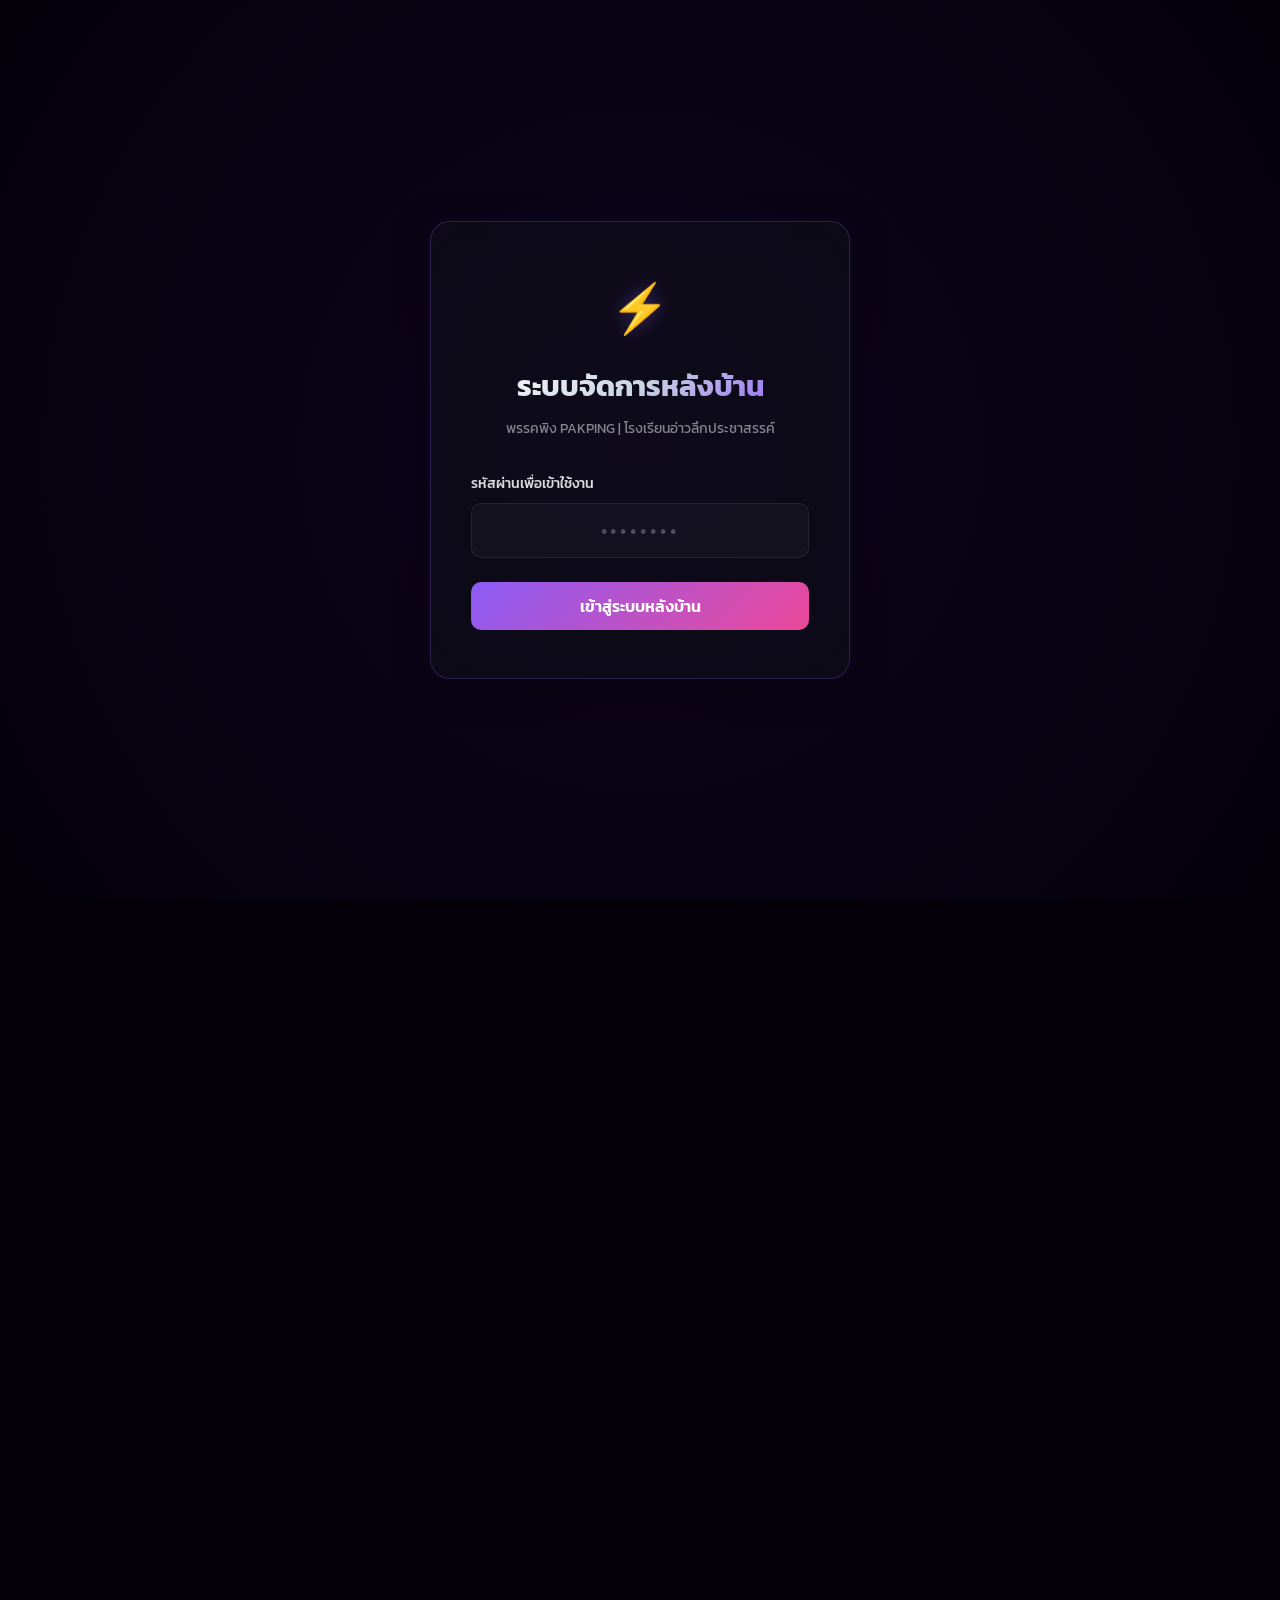
==== admin.html @ 2d6c4028 "first commit" ====
<!DOCTYPE html>
<html lang="th">

<head>
  <meta charset="UTF-8">
  <meta name="viewport" content="width=device-width, initial-scale=1.0">
  <title>ระบบหลังบ้านจัดการข่าวสาร | พรรคพิง (PAKPING)</title>
  <link rel="stylesheet" href="style.css">
  <link rel="icon"
    href="data:image/svg+xml,<svg xmlns=%22http://www.w3.org/2000/svg%22 viewBox=%220 0 100 100%22><text y=%22.9em%22 font-size=%2290%22>⚡</text></svg>">
  <style>
    /* Custom CSS for Admin Panel (Glassmorphism & Neon Glow) */
    .admin-body {
      background-color: #03000a;
      color: #cbd5e1;
      font-family: 'Kanit', 'Outfit', sans-serif;
      min-height: 100vh;
      display: flex;
      flex-direction: column;
    }

    .login-overlay {
      position: fixed;
      top: 0;
      left: 0;
      width: 100%;
      height: 100%;
      background: radial-gradient(circle at center, #0f051d 0%, #03000a 100%);
      z-index: 9999;
      display: flex;
      align-items: center;
      justify-content: center;
      transition: opacity 0.5s ease, visibility 0.5s;
    }

    .login-overlay.hidden {
      opacity: 0;
      visibility: hidden;
      pointer-events: none;
    }

    .login-card {
      background: rgba(15, 15, 25, 0.65);
      border: 1px solid rgba(139, 92, 246, 0.25);
      box-shadow: 0 8px 32px 0 rgba(0, 0, 0, 0.5), 0 0 15px rgba(139, 92, 246, 0.1);
      backdrop-filter: blur(16px);
      -webkit-backdrop-filter: blur(16px);
      border-radius: 20px;
      padding: 3rem 2.5rem;
      width: 100%;
      max-width: 420px;
      text-align: center;
      transform: translateY(0);
      transition: transform 0.4s ease;
    }

    .login-logo {
      font-size: 3rem;
      margin-bottom: 1rem;
      filter: drop-shadow(0 0 10px rgba(139, 92, 246, 0.4));
    }

    .login-title {
      font-size: 1.8rem;
      font-weight: 700;
      background: linear-gradient(135deg, #ffffff 0%, #cbd5e1 50%, #8b5cf6 100%);
      -webkit-text-fill-color: transparent;
      -webkit-background-clip: text;
      background-clip: text;
      margin-bottom: 0.5rem;
    }

    .login-subtitle {
      color: rgba(255, 255, 255, 0.5);
      font-size: 0.9rem;
      margin-bottom: 2rem;
    }

    .admin-container {
      max-width: 1280px;
      margin: 0 auto;
      padding: 2rem 1.5rem;
      width: 100%;
      flex: 1;
      opacity: 0;
      transition: opacity 0.5s ease;
    }

    .admin-container.visible {
      opacity: 1;
    }

    .admin-header {
      display: flex;
      justify-content: space-between;
      align-items: center;
      border-bottom: 1px solid rgba(255, 255, 255, 0.05);
      padding-bottom: 1.5rem;
      margin-bottom: 2.5rem;
    }

    .admin-header-title h1 {
      font-size: 2rem;
      font-weight: 800;
      background: linear-gradient(135deg, #ffffff 0%, #8b5cf6 100%);
      -webkit-text-fill-color: transparent;
      -webkit-background-clip: text;
      background-clip: text;
    }

    .admin-header-title p {
      color: rgba(255, 255, 255, 0.5);
      font-size: 0.95rem;
      margin-top: 0.2rem;
    }

    .btn-logout {
      background: rgba(239, 68, 68, 0.1);
      border: 1px solid rgba(239, 68, 68, 0.2);
      color: #f87171;
      padding: 0.6rem 1.2rem;
      border-radius: 10px;
      cursor: pointer;
      font-weight: 600;
      transition: all 0.3s ease;
    }

    .btn-logout:hover {
      background: rgba(239, 68, 68, 0.25);
      border-color: rgba(239, 68, 68, 0.4);
      box-shadow: 0 0 12px rgba(239, 68, 68, 0.15);
      transform: translateY(-2px);
    }

    /* Tab controls */
    .admin-tabs {
      display: flex;
      gap: 1rem;
      margin-bottom: 2rem;
      border-bottom: 1px solid rgba(255, 255, 255, 0.05);
      padding-bottom: 1rem;
    }

    .tab-btn {
      background: rgba(255, 255, 255, 0.02);
      border: 1px solid rgba(255, 255, 255, 0.08);
      color: rgba(255, 255, 255, 0.6);
      padding: 0.8rem 1.5rem;
      border-radius: 10px;
      cursor: pointer;
      font-weight: 600;
      transition: all 0.3s ease;
      display: flex;
      align-items: center;
      gap: 0.5rem;
      font-family: inherit;
    }

    .tab-btn:hover {
      background: rgba(255, 255, 255, 0.08);
      color: #fff;
    }

    .tab-btn.active {
      background: linear-gradient(135deg, #8b5cf6 0%, #ec4899 100%);
      border: none;
      color: white;
      box-shadow: 0 0 15px rgba(139, 92, 246, 0.3);
    }

    .admin-grid {
      display: grid;
      grid-template-columns: 1.2fr 1.8fr;
      gap: 2.5rem;
    }

    @media (max-width: 992px) {
      .admin-grid {
        grid-template-columns: 1fr;
      }
    }

    .admin-card {
      background: rgba(15, 15, 26, 0.45);
      border: 1px solid rgba(255, 255, 255, 0.04);
      border-radius: 16px;
      padding: 2rem;
      box-shadow: 0 4px 30px rgba(0, 0, 0, 0.3);
      backdrop-filter: blur(10px);
      -webkit-backdrop-filter: blur(10px);
    }

    .admin-card-title {
      font-size: 1.3rem;
      font-weight: 700;
      margin-bottom: 1.5rem;
      display: flex;
      align-items: center;
      gap: 0.6rem;
      border-bottom: 1px solid rgba(255, 255, 255, 0.04);
      padding-bottom: 0.8rem;
      color: #fff;
    }

    .admin-card-title svg {
      color: #a855f7;
    }

    .form-group {
      margin-bottom: 1.5rem;
    }

    .form-label {
      display: block;
      margin-bottom: 0.5rem;
      font-size: 0.9rem;
      font-weight: 500;
      color: rgba(255, 255, 255, 0.85);
    }

    .form-control {
      width: 100%;
      background: rgba(255, 255, 255, 0.03);
      border: 1px solid rgba(255, 255, 255, 0.08);
      border-radius: 10px;
      padding: 0.75rem 1rem;
      color: #fff;
      font-family: inherit;
      font-size: 0.95rem;
      transition: all 0.3s ease;
      box-sizing: border-box;
    }

    .form-control:focus {
      outline: none;
      border-color: rgba(139, 92, 246, 0.5);
      background: rgba(255, 255, 255, 0.05);
      box-shadow: 0 0 10px rgba(139, 92, 246, 0.15);
    }

    textarea.form-control {
      resize: vertical;
    }

    .form-control::placeholder {
      color: rgba(255, 255, 255, 0.25);
    }

    .radio-group {
      display: flex;
      gap: 1rem;
      margin-top: 0.5rem;
    }

    .radio-option {
      flex: 1;
      position: relative;
    }

    .radio-option input[type="radio"] {
      position: absolute;
      opacity: 0;
      width: 0;
      height: 0;
    }

    .radio-label {
      display: block;
      text-align: center;
      padding: 0.6rem;
      background: rgba(255, 255, 255, 0.02);
      border: 1px solid rgba(255, 255, 255, 0.06);
      border-radius: 8px;
      cursor: pointer;
      font-size: 0.85rem;
      transition: all 0.3s ease;
      color: rgba(255, 255, 255, 0.6);
    }

    .radio-option input[type="radio"]:checked+.radio-label {
      background: rgba(139, 92, 246, 0.1);
      border-color: #8b5cf6;
      color: #c084fc;
      box-shadow: 0 0 8px rgba(139, 92, 246, 0.1);
    }

    .gradient-selector {
      display: grid;
      grid-template-columns: repeat(4, 1fr);
      gap: 0.5rem;
      margin-top: 0.8rem;
    }

    .gradient-item {
      position: relative;
      height: 45px;
      border-radius: 6px;
      cursor: pointer;
      border: 2px solid transparent;
      transition: all 0.2s ease;
    }

    .gradient-item:hover {
      transform: scale(1.05);
    }

    .gradient-item input[type="radio"] {
      position: absolute;
      opacity: 0;
      width: 0;
      height: 0;
    }

    .gradient-preview {
      width: 100%;
      height: 100%;
      border-radius: 4px;
    }

    .gradient-item input[type="radio"]:checked+.gradient-preview {
      border: 2px solid #fff;
      box-shadow: 0 0 10px rgba(255, 255, 255, 0.4);
    }

    .gradient-item::after {
      content: attr(data-name);
      position: absolute;
      bottom: -15px;
      left: 50%;
      transform: translateX(-50%);
      font-size: 0.6rem;
      color: rgba(255, 255, 255, 0.4);
      white-space: nowrap;
    }

    .upload-box {
      border: 2px dashed rgba(255, 255, 255, 0.1);
      border-radius: 10px;
      padding: 1.5rem;
      text-align: center;
      background: rgba(255, 255, 255, 0.01);
      cursor: pointer;
      transition: all 0.3s ease;
      position: relative;
    }

    .upload-box:hover {
      border-color: rgba(139, 92, 246, 0.4);
      background: rgba(139, 92, 246, 0.02);
    }

    .upload-box input[type="file"] {
      position: absolute;
      top: 0;
      left: 0;
      width: 100%;
      height: 100%;
      opacity: 0;
      cursor: pointer;
    }

    .upload-icon {
      font-size: 1.8rem;
      margin-bottom: 0.5rem;
      display: block;
    }

    .upload-preview-container {
      margin-top: 1rem;
      text-align: center;
      position: relative;
      display: none;
    }

    .upload-preview {
      max-width: 100%;
      max-height: 150px;
      border-radius: 8px;
      border: 1px solid rgba(255, 255, 255, 0.1);
    }

    .btn-remove-preview {
      position: absolute;
      top: 5px;
      right: 5px;
      background: rgba(239, 68, 68, 0.8);
      border: none;
      color: white;
      border-radius: 50%;
      width: 24px;
      height: 24px;
      cursor: pointer;
      display: flex;
      align-items: center;
      justify-content: center;
      font-size: 0.8rem;
    }

    .form-actions {
      display: flex;
      gap: 1rem;
      margin-top: 2rem;
    }

    .btn-admin {
      padding: 0.75rem 1.5rem;
      border-radius: 10px;
      cursor: pointer;
      font-weight: 600;
      transition: all 0.3s ease;
      display: flex;
      align-items: center;
      justify-content: center;
      gap: 0.5rem;
      font-family: inherit;
    }

    .btn-submit {
      background: linear-gradient(135deg, #8b5cf6 0%, #ec4899 100%);
      border: none;
      color: white;
      flex: 2;
    }

    .btn-submit:hover {
      box-shadow: 0 0 15px rgba(139, 92, 246, 0.4);
      transform: translateY(-2px);
    }

    .btn-cancel {
      background: rgba(255, 255, 255, 0.05);
      border: 1px solid rgba(255, 255, 255, 0.1);
      color: rgba(255, 255, 255, 0.8);
      flex: 1;
    }

    .btn-cancel:hover {
      background: rgba(255, 255, 255, 0.1);
      color: #fff;
    }

    /* List Column Styles */
    .admin-list-container {
      display: flex;
      flex-direction: column;
      gap: 1rem;
      max-height: 700px;
      overflow-y: auto;
      padding-right: 0.5rem;
    }

    .admin-list-container::-webkit-scrollbar {
      width: 6px;
    }

    .admin-list-container::-webkit-scrollbar-track {
      background: rgba(0, 0, 0, 0.1);
      border-radius: 10px;
    }

    .admin-list-container::-webkit-scrollbar-thumb {
      background: rgba(255, 255, 255, 0.1);
      border-radius: 10px;
    }

    .admin-list-container::-webkit-scrollbar-thumb:hover {
      background: rgba(255, 255, 255, 0.2);
    }

    .item-card {
      background: rgba(255, 255, 255, 0.02);
      border: 1px solid rgba(255, 255, 255, 0.05);
      border-radius: 12px;
      padding: 1.2rem;
      display: flex;
      gap: 1.2rem;
      align-items: center;
      transition: all 0.3s ease;
    }

    .item-card:hover {
      background: rgba(255, 255, 255, 0.04);
      border-color: rgba(139, 92, 246, 0.2);
    }

    .item-preview-img {
      width: 80px;
      height: 60px;
      border-radius: 6px;
      overflow: hidden;
      flex-shrink: 0;
      background: #111;
      display: flex;
      align-items: center;
      justify-content: center;
      border: 1px solid rgba(255, 255, 255, 0.05);
    }

    .item-info {
      flex: 1;
      min-width: 0;
    }

    .item-title {
      font-size: 0.95rem;
      font-weight: 600;
      color: #fff;
      white-space: nowrap;
      overflow: hidden;
      text-overflow: ellipsis;
      margin-bottom: 0.2rem;
    }

    .item-meta {
      font-size: 0.75rem;
      color: rgba(255, 255, 255, 0.4);
      display: flex;
      gap: 0.8rem;
    }

    .item-badge {
      background: rgba(139, 92, 246, 0.15);
      color: #c084fc;
      padding: 0.1rem 0.4rem;
      border-radius: 4px;
      font-weight: 500;
    }

    .item-actions {
      display: flex;
      gap: 0.5rem;
    }

    .btn-action {
      border: none;
      width: 32px;
      height: 32px;
      border-radius: 6px;
      cursor: pointer;
      display: flex;
      align-items: center;
      justify-content: center;
      transition: all 0.2s ease;
      color: white;
    }

    .btn-edit {
      background: rgba(59, 130, 246, 0.15);
      color: #60a5fa;
      border: 1px solid rgba(59, 130, 246, 0.2);
    }

    .btn-edit:hover {
      background: rgba(59, 130, 246, 0.3);
      transform: translateY(-2px);
    }

    .btn-delete {
      background: rgba(239, 68, 68, 0.15);
      color: #f87171;
      border: 1px solid rgba(239, 68, 68, 0.2);
    }

    .btn-delete:hover {
      background: rgba(239, 68, 68, 0.3);
      transform: translateY(-2px);
    }

    /* Control Panel Section */
    .control-panel {
      margin-top: 2rem;
      background: rgba(25, 20, 45, 0.4);
      border: 1px solid rgba(139, 92, 246, 0.15);
    }

    .control-buttons {
      display: grid;
      grid-template-columns: 1fr 1fr;
      gap: 1rem;
      margin-top: 1rem;
    }

    .btn-control {
      padding: 0.8rem 1rem;
      border-radius: 8px;
      cursor: pointer;
      font-size: 0.85rem;
      font-weight: 600;
      transition: all 0.3s ease;
      font-family: inherit;
      display: flex;
      align-items: center;
      justify-content: center;
      gap: 0.5rem;
    }

    .btn-download {
      background: rgba(16, 185, 129, 0.15);
      color: #34d399;
      border: 1px solid rgba(16, 185, 129, 0.25);
    }

    .btn-download:hover {
      background: rgba(16, 185, 129, 0.25);
      box-shadow: 0 0 10px rgba(16, 185, 129, 0.15);
      transform: translateY(-2px);
    }

    .btn-reset {
      background: rgba(245, 158, 11, 0.1);
      color: #fbbf24;
      border: 1px solid rgba(245, 158, 11, 0.2);
    }

    .btn-reset:hover {
      background: rgba(245, 158, 11, 0.2);
      transform: translateY(-2px);
    }

    .instruction-box {
      margin-top: 1.2rem;
      padding: 1rem;
      background: rgba(255, 255, 255, 0.02);
      border-radius: 8px;
      border-left: 3px solid #8b5cf6;
      font-size: 0.85rem;
      line-height: 1.5;
      color: rgba(255, 255, 255, 0.6);
    }

    .instruction-box strong {
      color: #c084fc;
    }

    /* Form Feedback Alerts */
    .alert {
      padding: 0.75rem 1rem;
      border-radius: 8px;
      margin-bottom: 1rem;
      font-size: 0.85rem;
      display: none;
    }

    .alert-success {
      background: rgba(16, 185, 129, 0.15);
      color: #34d399;
      border: 1px solid rgba(16, 185, 129, 0.2);
    }

    .alert-error {
      background: rgba(239, 68, 68, 0.15);
      color: #f87171;
      border: 1px solid rgba(239, 68, 68, 0.2);
    }

    /* Supabase Settings Style */
    .supabase-settings {
      margin-top: 1.5rem;
      padding: 1.2rem;
      background: rgba(15, 23, 42, 0.5);
      border: 1px solid rgba(51, 65, 85, 0.5);
      border-radius: 10px;
    }

    .supabase-toggle {
      display: flex;
      justify-content: space-between;
      align-items: center;
      cursor: pointer;
    }

    .supabase-toggle span {
      font-weight: 600;
      color: #fff;
      font-size: 0.95rem;
      display: flex;
      align-items: center;
      gap: 0.4rem;
    }

    .supabase-toggle span::before {
      content: '🟢';
      font-size: 0.8rem;
    }

    .supabase-fields {
      margin-top: 1rem;
      display: none;
    }

    .supabase-fields.visible {
      display: block;
    }
  </style>
</head>

<body class="admin-body">

  <div class="noise-overlay" aria-hidden="true" style="left: 0px; top: -1px;"></div>

  <!-- Particle Background Canvas -->
  <div class="particle-background" style="pointer-events: none;">
    <div class="hero-gradient-orb orb-1" style="position: absolute; top: -10%; right: -10%;"></div>
    <div class="hero-gradient-orb orb-2" style="position: absolute; bottom: -10%; left: -10%;"></div>
    <canvas id="particlesCanvas"></canvas>
  </div>

  <!-- 1. Login Screen Overlay -->
  <div class="login-overlay" id="loginOverlay">
    <div class="login-card">
      <div class="login-logo">⚡</div>
      <h2 class="login-title">ระบบจัดการหลังบ้าน</h2>
      <p class="login-subtitle">พรรคพิง PAKPING | โรงเรียนอ่าวลึกประชาสรรค์</p>

      <div class="alert alert-error" id="loginAlert" style="margin-bottom: 1.5rem;">รหัสผ่านไม่ถูกต้อง กรุณาลองใหม่
      </div>

      <form id="loginForm" onsubmit="handleLogin(event)">
        <div class="form-group" style="text-align: left;">
          <label class="form-label" for="adminPassword">รหัสผ่านเพื่อเข้าใช้งาน</label>
          <input type="password" id="adminPassword" class="form-control" placeholder="••••••••" required
            style="text-align: center; letter-spacing: 0.2em; font-size: 1.2rem;">
        </div>
        <button type="submit" class="btn-admin btn-submit" style="width: 100%; margin-top: 1rem; font-size: 1rem;">
          เข้าสู่ระบบหลังบ้าน
        </button>
      </form>
    </div>
  </div>

  <!-- 2. Main Admin Dashboard -->
  <div class="admin-container" id="adminDashboard">

    <!-- Header Navigation -->
    <header class="admin-header">
      <div class="admin-header-title">
        <h1>แผงควบคุมระบบหลังบ้าน</h1>
        <p>สำหรับจัดการข่าวสาร กิจกรรมหาเสียง และคลังภาพ ของพรรคพิง</p>
      </div>
      <button class="btn-logout" onclick="handleLogout()">
        🚪 ออกจากระบบ
      </button>
    </header>

    <!-- Tab Navigation -->
    <div class="admin-tabs">
      <button class="tab-btn active" id="tabAnnouncements" onclick="switchTab('announcements')">
        📰 จัดการข่าวสารและประกาศ
      </button>
      <button class="tab-btn" id="tabPolicies" onclick="switchTab('policies')">
        💡 จัดการนโยบายพรรค
      </button>
    </div>

    <!-- Announcements Grid Container -->
    <div id="annGridContainer">
      <div class="admin-grid">

        <!-- Column Left: Form -->
        <div>
          <div class="admin-card">
            <h2 class="admin-card-title" id="formTitle">
              <svg xmlns="http://www.w3.org/2000/svg" width="20" height="20" viewBox="0 0 24 24" fill="none"
                stroke="currentColor" stroke-width="2" stroke-linecap="round" stroke-linejoin="round">
                <line x1="12" y1="5" x2="12" y2="19"></line>
                <line x1="5" y1="12" x2="19" y2="12"></line>
              </svg>
              เพิ่มข่าวสาร / ประกาศใหม่
            </h2>

            <div class="alert alert-success" id="formAlertSuccess">บันทึกข้อมูลเรียบร้อยแล้ว</div>
            <div class="alert alert-error" id="formAlertError">เกิดข้อผิดพลาดในการบันทึก</div>

            <form id="announcementForm" onsubmit="handleFormSubmit(event)">
              <input type="hidden" id="editIndex" value="">

              <div class="form-group">
                <label class="form-label" for="annTitle">หัวข้อประกาศ <span style="color:#ef4444;">*</span></label>
                <input type="text" id="annTitle" class="form-control"
                  placeholder="เช่น ภาพกิจกรรมหาเสียงวันที่ 14 มกราคม" required>
              </div>

              <div class="form-group">
                <label class="form-label" for="annExcerpt">รายละเอียดข่าวสั้น <span
                    style="color:#ef4444;">*</span></label>
                <textarea id="annExcerpt" class="form-control" rows="3"
                  placeholder="เช่น ประมวลภาพบรรยากาศกิจกรรมหาเสียง สามารถรับชมและดาวน์โหลดรูปภาพทั้งหมดได้..."
                  required></textarea>
              </div>

              <div class="form-group" style="display: grid; grid-template-columns: 1.2fr 0.8fr; gap: 1rem;">
                <div>
                  <label class="form-label" for="annDate">วันที่ประกาศ</label>
                  <input type="text" id="annDate" class="form-control" placeholder="เช่น 14 มกราคม 2569">
                </div>
                <div style="display: flex; align-items: flex-end; padding-bottom: 0.2rem;">
                  <label class="checkbox-label"
                    style="margin-bottom: 0.5rem; display: flex; align-items: center; gap: 0.4rem; cursor: pointer; font-size: 0.85rem; color: rgba(255,255,255,0.7);">
                    <input type="checkbox" id="annDateToday" onchange="toggleDateToday(this)"
                      style="cursor: pointer; width: 16px; height: 16px;">
                    <span>ใช้วันนี้อัตโนมัติ</span>
                  </label>
                </div>
              </div>

              <div class="form-group" style="display: grid; grid-template-columns: 1.2fr 0.8fr; gap: 1rem;">
                <div>
                  <label class="form-label" for="annLinkUrl">ลิงก์ปลายทาง (URL)</label>
                  <input type="url" id="annLinkUrl" class="form-control"
                    placeholder="เช่น https://drive.google.com/...">
                </div>
                <div>
                  <label class="form-label" for="annLinkText">ข้อความปุ่มลิงก์</label>
                  <input type="text" id="annLinkText" class="form-control" placeholder="คลิกเพื่อดาวน์โหลดภาพ">
                </div>
              </div>

              <div class="form-group" style="display: grid; grid-template-columns: 1fr 1.2fr; gap: 1rem;">
                <div>
                  <label class="form-label" for="annTagMini">ป้ายประกาศสั้น (Mini Tag)</label>
                  <input type="text" id="annTagMini" class="form-control" placeholder="เช่น download, announcement">
                </div>
                <div>
                  <label class="form-label" for="annTags">แฮชแท็ก (คั่นด้วยเครื่องหมายจุลภาค ,)</label>
                  <input type="text" id="annTags" class="form-control" placeholder="เช่น #campaign, #photos">
                </div>
              </div>

              <div class="form-group">
                <label class="form-label">รูปภาพหรือภาพหน้าปกประกาศ</label>
                <div class="radio-group">
                  <div class="radio-option">
                    <input type="radio" id="imgTypeSvg" name="annImgType" value="svg" checked
                      onchange="handleImageTypeChange('svg')">
                    <label for="imgTypeSvg" class="radio-label">SVG นีออน (พรีเมียม)</label>
                  </div>
                  <div class="radio-option">
                    <input type="radio" id="imgTypeUpload" name="annImgType" value="upload"
                      onchange="handleImageTypeChange('upload')">
                    <label for="imgTypeUpload" class="radio-label">อัปโหลดภาพ</label>
                  </div>
                  <div class="radio-option">
                    <input type="radio" id="imgTypeUrl" name="annImgType" value="url"
                      onchange="handleImageTypeChange('url')">
                    <label for="imgTypeUrl" class="radio-label">ระบุลิงก์ภาพ (URL)</label>
                  </div>
                </div>

                <!-- Options 1: SVG gradient selector -->
                <div id="svgSelectorBlock" style="margin-top: 1rem;">
                  <label class="form-label" style="font-size: 0.8rem; color: rgba(255,255,255,0.5);">
                    เลือกสีกราเดียนท์แม่แบบนีออน:
                  </label>
                  <div class="gradient-selector">
                    <div class="gradient-item" data-name="ม่วง-ชมพู">
                      <input type="radio" id="grad1" name="svgGradient" value="1" checked>
                      <div class="gradient-preview"
                        style="background: linear-gradient(135deg, #8b5cf6 0%, #ec4899 100%);"></div>
                    </div>
                    <div class="gradient-item" data-name="ฟ้า-น้ำเงิน">
                      <input type="radio" id="grad2" name="svgGradient" value="2">
                      <div class="gradient-preview"
                        style="background: linear-gradient(135deg, #06b6d4 0%, #3b82f6 100%);"></div>
                    </div>
                    <div class="gradient-item" data-name="ม่วง-ฟ้า">
                      <input type="radio" id="grad3" name="svgGradient" value="3">
                      <div class="gradient-preview"
                        style="background: linear-gradient(135deg, #8b5cf6 0%, #d946ef 100%);"></div>
                    </div>
                    <div class="gradient-item" data-name="ชมพู-ทอง">
                      <input type="radio" id="grad5" name="svgGradient" value="5">
                      <div class="gradient-preview"
                        style="background: linear-gradient(135deg, #ec4899 0%, #ffd700 100%);"></div>
                    </div>
                  </div>
                  <div class="form-group" style="margin-top: 1.8rem; margin-bottom: 0;">
                    <label class="form-label" for="annSvgBadgeText">ข้อความกลางภาพ (กรณีใช้ SVG นีออน)</label>
                    <input type="text" id="annSvgBadgeText" class="form-control" placeholder="CLOUD PHOTO DRIVE">
                  </div>
                </div>

                <!-- Options 2: File upload block -->
                <div id="fileUploadBlock" style="margin-top: 1rem; display: none;">
                  <div class="upload-box">
                    <span class="upload-icon">📤</span>
                    <p style="font-size: 0.85rem; font-weight:600; margin-bottom: 0.2rem;">คลิกเพื่ออัปโหลดไฟล์รูปภาพ
                    </p>
                    <p style="font-size: 0.75rem; color:rgba(255,255,255,0.4)">รองรับ JPG, PNG (ระบบจะย่อรูปให้เหมาะสม)
                    </p>
                    <input type="file" id="annFile" accept="image/*" onchange="handleFileSelect(event)">
                  </div>
                  <div class="upload-preview-container" id="uploadPreviewContainer">
                    <img src="" id="uploadPreview" class="upload-preview" alt="Preview">
                    <button type="button" class="btn-remove-preview" onclick="removeImagePreview()">&times;</button>
                  </div>
                </div>

                <!-- Options 3: External URL block -->
                <div id="urlBlock" style="margin-top: 1rem; display: none;">
                  <label class="form-label" for="annImgUrl">URL ของรูปภาพภายนอก</label>
                  <input type="url" id="annImgUrl" class="form-control"
                    placeholder="เช่น https://imgur.com/your-image.jpg">
                </div>
              </div>

              <div class="form-actions">
                <button type="button" class="btn-admin btn-cancel" id="btnCancelEdit" onclick="resetForm()"
                  style="display: none;">
                  ยกเลิก
                </button>
                <button type="submit" class="btn-admin btn-submit" id="btnSubmitForm">
                  💾 บันทึกข้อมูล
                </button>
              </div>
            </form>
          </div>
        </div>

        <!-- Column Right: List & Control Panel -->
        <div>
          <div class="admin-card">
            <h2 class="admin-card-title">
              <svg xmlns="http://www.w3.org/2000/svg" width="20" height="20" viewBox="0 0 24 24" fill="none"
                stroke="currentColor" stroke-width="2" stroke-linecap="round" stroke-linejoin="round">
                <rect x="3" y="3" width="18" height="18" rx="2" ry="2"></rect>
                <line x1="9" y1="3" x2="9" y2="21"></line>
              </svg>
              รายการข่าวสารและประกาศทั้งหมด (<span id="announcementCount">0</span>)
            </h2>

            <div class="admin-list-container" id="announcementsList">
              <!-- Dynamic list items will go here -->
            </div>
          </div>

          <!-- Control Panel Section -->
          <div class="admin-card control-panel">
            <h2 class="admin-card-title" style="color: #c084fc; border-color: rgba(139,92,246,0.15);">
              ⚙️ ระบบส่งออกและกู้คืนข้อมูล (Database Control)
            </h2>

            <p style="font-size: 0.85rem; color: rgba(255,255,255,0.6); line-height: 1.5;">
              หลังจากที่คุณแก้ไข เพิ่ม หรือลบข้อมูลข่าวสารในหน้าเว็บนี้จนพอใจแล้ว
              คุณสามารถดาวน์โหลดไฟล์ข้อมูลเพื่อเผยแพร่ให้ผู้ใช้อื่นเข้าถึงจากอุปกรณ์อื่นได้โดยทำตามคู่มือด้านล่าง
            </p>

            <div class="control-buttons">
              <button class="btn-control btn-download" onclick="downloadJSON()">
                📥 ดาวน์โหลด JSON
              </button>
              <button class="btn-control btn-reset" onclick="resetToDefaults()">
                🔄 รีเซ็ตค่าเริ่มต้น
              </button>
            </div>

            <div class="instruction-box">
              <strong>วิธีทำให้หน้าเว็บแสดงผลสำหรับทุกคน:</strong>
              <ol style="margin-top: 0.4rem; padding-left: 1.2rem; display: flex; flex-direction: column; gap: 0.3rem;">
                <li>กดปุ่ม <strong>"ดาวน์โหลด JSON"</strong> จะได้ไฟล์ชื่อ <code>announcements_data.json</code></li>
                <li>คัดลอกไฟล์ดังกล่าวไปวางไว้ในโฟลเดอร์โครงการ (โฟลเดอร์เดียวกันกับ <code>announcements.html</code>)
                </li>
                <li>อัปโหลดขึ้นโฮสติ้งหลักของคุณ เมื่อผู้ใช้งานทั่วไปเข้ามาที่หน้าเว็บ
                  ระบบจะดึงข้อมูลข่าวสารล่าสุดไปแสดงทันที!</li>
              </ol>
            </div>

            <!-- Supabase settings form for later -->
            <div class="supabase-settings">
              <div class="supabase-toggle" onclick="toggleSupabaseSettings()">
                <span>เชื่อมต่อฐานข้อมูลคลาวด์ Supabase (ฟรี/ออนไลน์ทันที)</span>
                <svg xmlns="http://www.w3.org/2000/svg" width="16" height="16" viewBox="0 0 24 24" fill="none"
                  stroke="currentColor" stroke-width="2" stroke-linecap="round" stroke-linejoin="round"
                  id="supabaseChevron">
                  <polyline points="6 9 12 15 18 9"></polyline>
                </svg>
              </div>
              <div class="supabase-fields" id="supabaseFields">
                <p style="font-size: 0.8rem; color: rgba(255,255,255,0.4); margin: 0.5rem 0 1rem 0; line-height: 1.4;">
                  หากต้องการให้ข้อมูลแชร์ร่วมกันในทุกอุปกรณ์แบบสดๆ ผ่านคลาวด์ออนไลน์ (ไม่จำเป็นต้องคอยก๊อปปี้ไฟล์ JSON)
                  คุณสามารถนำ Project URL และ API Key จากหน้าแดชบอร์ดของ Supabase มาผูกเข้ากับระบบหลังบ้านได้
                </p>
                <div class="form-group">
                  <label class="form-label" style="font-size: 0.8rem;" for="sbUrl">Supabase URL</label>
                  <input type="text" id="sbUrl" class="form-control" placeholder="https://xxxx.supabase.co"
                    oninput="saveSbConfig()">
                </div>
                <div class="form-group">
                  <label class="form-label" style="font-size: 0.8rem;" for="sbKey">Supabase Anon Key</label>
                  <input type="password" id="sbKey" class="form-control" placeholder="eyJhbGciOiJIUzI1NiIsInR5cCI..."
                    oninput="saveSbConfig()">
                </div>
                <p style="font-size: 0.75rem; color: #a855f7;">* ระบบหลังบ้านและหน้าเว็บบอร์ดจะดึงข้อมูลแบบ Dynamic
                  อัตโนมัติเมื่อกำหนดสองช่องนี้</p>
              </div>
            </div>

          </div>
        </div>
      </div>

      <!-- Policies Grid Container -->
      <div id="polGridContainer" style="display: none;">
        <div class="admin-grid">
          <!-- Column Left: Policy Form -->
          <div>
            <div class="admin-card">
              <h2 class="admin-card-title" id="polFormTitle">
                <svg xmlns="http://www.w3.org/2000/svg" width="20" height="20" viewBox="0 0 24 24" fill="none"
                  stroke="currentColor" stroke-width="2" stroke-linecap="round" stroke-linejoin="round">
                  <line x1="12" y1="5" x2="12" y2="19"></line>
                  <line x1="5" y1="12" x2="19" y2="12"></line>
                </svg>
                เพิ่มนโยบายใหม่
              </h2>

              <div class="alert alert-success" id="polFormAlertSuccess">บันทึกข้อมูลเรียบร้อยแล้ว</div>
              <div class="alert alert-error" id="polFormAlertError">เกิดข้อผิดพลาดในการบันทึก</div>

              <form id="policyForm" onsubmit="handlePolicyFormSubmit(event)">
                <input type="hidden" id="polEditIndex" value="">

                <div class="form-group" style="display: grid; grid-template-columns: 1fr 1fr; gap: 1rem;">
                  <div>
                    <label class="form-label" for="polNumber">ลำดับนโยบาย <span style="color:#ef4444;">*</span></label>
                    <input type="text" id="polNumber" class="form-control" placeholder="เช่น 01, 02" required>
                  </div>
                  <div>
                    <label class="form-label" for="polTag">กลุ่มนโยบาย <span style="color:#ef4444;">*</span></label>
                    <input type="text" id="polTag" class="form-control" placeholder="เช่น สุขภาพจิต, กิจกรรม" required>
                  </div>
                </div>

                <div class="form-group">
                  <label class="form-label" for="polTitle">หัวข้อนโยบาย <span style="color:#ef4444;">*</span></label>
                  <input type="text" id="polTitle" class="form-control" placeholder="เช่น Ngl หรือ โครงการกีฬา"
                    required>
                </div>

                <div class="form-group">
                  <label class="form-label" for="polSubtitle">สโลแกนนโยบายสั้น</label>
                  <input type="text" id="polSubtitle" class="form-control"
                    placeholder="เช่น พื้นที่แลกเปลี่ยนความคิดเห็น">
                </div>

                <div class="form-group">
                  <label class="form-label" for="polDescription">รายละเอียดนโยบายหลัก <span
                      style="color:#ef4444;">*</span></label>
                  <textarea id="polDescription" class="form-control" rows="4"
                    placeholder="ระบุรายละเอียดโครงการของนโยบาย..." required></textarea>
                </div>

                <div class="form-group" style="display: grid; grid-template-columns: 1fr 1fr; gap: 1rem;">
                  <div>
                    <label class="form-label" for="polIcon">ไอคอนนโยบาย (Emoji)</label>
                    <input type="text" id="polIcon" class="form-control" placeholder="เช่น 📵, 🎬, 🎮" value="💡">
                  </div>
                  <div>
                    <label class="form-label">แม่แบบชุดสี (Gradient)</label>
                    <select id="polGradientStyle" class="form-control"
                      style="background:#150f2d; color:#fff; border:1px solid rgba(255,255,255,0.1); border-radius:8px; padding:0.5rem; height:42px;">
                      <option value="1">1: ม่วง-คราม (Violet)</option>
                      <option value="2">2: เขียวมรกต (Emerald)</option>
                      <option value="3">3: ฟ้าใส (Sky Blue)</option>
                      <option value="4">4: ชมพู-เหลือง (Rose Gold)</option>
                      <option value="5">5: ม่วงอ่อน-แดง (Fuchsia)</option>
                      <option value="6">6: เขียวมิ้นต์-ม่วง (Mint)</option>
                      <option value="7">7: ชมพูพีช (Peach)</option>
                      <option value="8">8: ฟ้าน้ำ-ชมพู (Pastel)</option>
                      <option value="9">9: ส้ม-ทอง (Amber)</option>
                      <option value="10">10: เขียวสด (Lime)</option>
                      <option value="11">11: แดงเข้ม-ม่วง (Crimson)</option>
                      <option value="12">12: กรมท่า-น้ำเงิน (Navy)</option>
                    </select>
                  </div>
                </div>

                <div class="form-group">
                  <label class="form-label">รูปภาพประกอบนโยบาย</label>
                  <div class="radio-group" style="display: flex; gap: 1rem; margin-bottom: 0.5rem;">
                    <div class="radio-option">
                      <input type="radio" id="polImgTypeEmoji" name="polImgType" value="emoji" checked
                        onchange="handlePolImageTypeChange('emoji')">
                      <label for="polImgTypeEmoji" class="radio-label">ใช้ Emoji</label>
                    </div>
                    <div class="radio-option">
                      <input type="radio" id="polImgTypeUpload" name="polImgType" value="upload"
                        onchange="handlePolImageTypeChange('upload')">
                      <label for="polImgTypeUpload" class="radio-label">อัปโหลดรูปภาพ</label>
                    </div>
                    <div class="radio-option">
                      <input type="radio" id="polImgTypeUrl" name="polImgType" value="url"
                        onchange="handlePolImageTypeChange('url')">
                      <label for="polImgTypeUrl" class="radio-label">ระบุ URL</label>
                    </div>
                  </div>

                  <!-- Option: Upload image block -->
                  <div id="polFileUploadBlock" style="margin-top: 1rem; display: none;">
                    <div class="upload-box"
                      style="border: 2px dashed rgba(255,255,255,0.1); border-radius:12px; padding:2rem; text-align:center; position:relative; cursor:pointer; background:rgba(255,255,255,0.02); transition:all 0.3s ease;">
                      <span class="upload-icon" style="font-size: 2rem; display:block; margin-bottom:0.5rem;">📤</span>
                      <p style="font-size: 0.85rem; font-weight:600; margin-bottom: 0.2rem;">คลิกเพื่ออัปโหลดไฟล์รูปภาพ
                      </p>
                      <input type="file" id="polFile" accept="image/*" onchange="handlePolFileSelect(event)"
                        style="position:absolute; top:0; left:0; width:100%; height:100%; opacity:0; cursor:pointer;">
                    </div>
                    <div class="upload-preview-container" id="polUploadPreviewContainer"
                      style="display: none; position: relative; margin-top: 1rem; border-radius: 12px; overflow: hidden; max-height: 200px; border: 1px solid rgba(255,255,255,0.15);">
                      <img src="" id="polUploadPreview" class="upload-preview" alt="Preview"
                        style="width:100%; height:100%; object-fit:cover;">
                      <button type="button" class="btn-remove-preview" onclick="removePolImagePreview()"
                        style="position:absolute; top:8px; right:8px; width:30px; height:30px; border-radius:50%; background:rgba(0,0,0,0.7); border:none; color:white; font-size:1.2rem; cursor:pointer; display:flex; align-items:center; justify-content:center;">&times;</button>
                    </div>
                  </div>

                  <!-- Option: External URL block -->
                  <div id="polUrlBlock" style="margin-top: 1rem; display: none;">
                    <label class="form-label" for="polImgUrl">URL ของรูปภาพภายนอก</label>
                    <input type="url" id="polImgUrl" class="form-control" placeholder="เช่น https://imgur.com/...jpg">
                  </div>
                </div>

                <div class="form-actions" style="margin-top: 2rem;">
                  <button type="button" class="btn-admin btn-cancel" id="btnCancelPolEdit" onclick="resetPolForm()"
                    style="display: none; background: rgba(255,255,255,0.05); border: 1px solid rgba(255,255,255,0.1); color: #cbd5e1; padding: 0.6rem 1.2rem; border-radius: 10px; cursor: pointer; font-weight: 600; margin-right: 0.5rem;">
                    ยกเลิก
                  </button>
                  <button type="submit" class="btn-admin btn-submit" id="btnSubmitPolForm" style="flex:1;">
                    💾 บันทึกข้อมูลนโยบาย
                  </button>
                </div>
              </form>
            </div>
          </div>

          <!-- Column Right: Policy List & Controls -->
          <div>
            <div class="admin-card">
              <h2 class="admin-card-title">
                <svg xmlns="http://www.w3.org/2000/svg" width="20" height="20" viewBox="0 0 24 24" fill="none"
                  stroke="currentColor" stroke-width="2" stroke-linecap="round" stroke-linejoin="round">
                  <rect x="3" y="3" width="18" height="18" rx="2" ry="2"></rect>
                  <line x1="9" y1="3" x2="9" y2="21"></line>
                </svg>
                รายการนโยบายทั้งหมด (<span id="policyCount">0</span>)
              </h2>

              <div class="admin-list-container" id="policiesList">
                <!-- Dynamic policy list items will go here -->
              </div>
            </div>

            <!-- Policy Control Panel Section -->
            <div class="admin-card control-panel" style="margin-top: 2rem;">
              <h2 class="admin-card-title" style="color: #c084fc; border-color: rgba(139,92,246,0.15);">
                ⚙️ ระบบส่งออกและกู้คืนนโยบาย (Policy DB Control)
              </h2>

              <p style="font-size: 0.85rem; color: rgba(255,255,255,0.6); line-height: 1.5;">
                เมื่อแก้ไขนโยบายจนเป็นที่พอใจแล้ว
                คุณสามารถดาวน์โหลดไฟล์ข้อมูลนโยบายเพื่อเผยแพร่ให้หน้าเว็บหลักอัปเดตข้อมูลได้ทันที
              </p>

              <div class="control-buttons">
                <button class="btn-control btn-download" onclick="downloadPolJSON()">
                  📥 ดาวน์โหลด JSON นโยบาย
                </button>
                <button class="btn-control btn-reset" onclick="resetPolToDefaults()">
                  🔄 รีเซ็ตนโยบายเริ่มต้น
                </button>
              </div>

              <div class="instruction-box">
                <strong>วิธีทำให้หน้าเว็บแสดงผลสำหรับทุกคน:</strong>
                <ol
                  style="margin-top: 0.4rem; padding-left: 1.2rem; display: flex; flex-direction: column; gap: 0.3rem;">
                  <li>กดปุ่ม <strong>"ดาวน์โหลด JSON นโยบาย"</strong> จะได้ไฟล์ชื่อ <code>policies_data.json</code></li>
                  <li>คัดลอกไฟล์ดังกล่าวไปวางไว้ในโฟลเดอร์โครงการ (โฟลเดอร์เดียวกันกับ <code>policy.html</code>)</li>
                  <li>อัปโหลดขึ้นโฮสติ้งหลักของคุณ เมื่อผู้ใช้งานทั่วไปเข้ามาที่หน้าเว็บ
                    ระบบจะดึงนโยบายชุดใหม่ไปแสดงทันที!</li>
                </ol>
              </div>
            </div>
          </div>
        </div>
      </div>

    </div>

    <footer class="footer"
      style="background: rgba(15, 15, 26, 0.4); border-top: 1px solid rgba(255, 255, 255, 0.05); margin-top: 5rem; padding: 2rem 0;">
      <div>
        <p class="footer-copyright" style="color: rgba(255, 255, 255, 0.4); margin-bottom: 0;">
          &copy; 2569 พรรคพิง | โรงเรียนอ่าวลึกประชาสรรค์
        </p>
        <p class="footer-copyright" style="margin-top: 0.3rem; color: rgba(255, 255, 255, 0.3); font-size: 0.75rem;">
          ระบบหลังบ้านเพื่อความสะดวกและรวดเร็ว
        </p>
      </div>
    </footer>

    <!-- Web-based Supabase SDK CDN -->
    <script src="https://cdn.jsdelivr.net/npm/@supabase/supabase-js@2"></script>

    <script>
      // ==========================================
      // 1. Password Verification (Client-side)
      // ==========================================
      const DEFAULT_PASS = 'adminpakping'; // คุณสามารถแก้ไขรหัสผ่านได้ตรงนี้ครับ

      function checkLoginStatus() {
        const isLoggedIn = sessionStorage.getItem('pakping_admin_logged');
        const loginOverlay = document.getElementById('loginOverlay');
        const adminDashboard = document.getElementById('adminDashboard');

        if (isLoggedIn === 'true') {
          loginOverlay.classList.add('hidden');
          adminDashboard.classList.add('visible');
          initDashboard();
        } else {
          loginOverlay.classList.remove('hidden');
          adminDashboard.classList.remove('visible');
        }
      }

      function handleLogin(e) {
        e.preventDefault();
        const enteredPass = document.getElementById('adminPassword').value;
        const alertBox = document.getElementById('loginAlert');

        if (enteredPass === DEFAULT_PASS) {
          sessionStorage.setItem('pakping_admin_logged', 'true');
          alertBox.style.display = 'none';
          document.getElementById('adminPassword').value = '';
          checkLoginStatus();
        } else {
          alertBox.style.display = 'block';
          document.getElementById('adminPassword').value = '';
        }
      }

      function handleLogout() {
        if (confirm('คุณต้องการออกจากระบบใช่หรือไม่?')) {
          sessionStorage.removeItem('pakping_admin_logged');
          checkLoginStatus();
        }
      }

      // ==========================================
      // 2. Data management (LocalStorage / Supabase)
      // ==========================================
      const DEFAULT_ANNOUNCEMENTS = [
        {
          id: "announce-1",
          title: "ภาพบรรยากาศกิจกรรมปัจฉิมนิเทศ วันที่ 24 กุมภาพันธ์",
          excerpt: "ประมวลภาพบรรยากาศกิจกรรมปัจฉิมนิเทศ วันที่ 24 กุมภาพันธ์ ปีการศึกษา 2568 สามารถรับชมและดาวน์โหลดรูปภาพทั้งหมดได้ทาง Google Drive",
          date: "วันนี้",
          tagMini: "announcement",
          tags: ["#graduation", "#download"],
          linkUrl: "https://drive.google.com/drive/mobile/folders/1daJXwyEwtnOcuj6Ty_wH-lGnrRpqvpUS",
          linkText: "คลิกเพื่อดาวน์โหลดภาพ",
          imageType: "svg",
          imageValue: "1",
          svgBadgeText: "CLOUD PHOTO DRIVE"
        },
        {
          id: "announce-2",
          title: "ภาพกิจกรรมหาเสียงวันที่ 14 มกราคม",
          excerpt: "ประมวลภาพบรรยากาศกิจกรรมหาเสียงวันที่ 14 มกราคม สามารถรับชมและดาวน์โหลดรูปภาพทั้งหมดได้ทาง Google Drive ได้เลยครับ",
          date: "14 มกราคม 2569",
          tagMini: "download",
          tags: ["#campaign", "#photos"],
          linkUrl: "https://drive.google.com/drive/folders/10on-4lhNZFyAk3EBNPsv6IFSEzoMLBDX",
          linkText: "คลิกเพื่อดาวน์โหลดภาพ",
          imageType: "svg",
          imageValue: "2",
          svgBadgeText: "CLOUD PHOTO DRIVE"
        },
        {
          id: "announce-3",
          title: "ดาวน์โหลดไฟล์วันที่ 12 มกราคม",
          excerpt: "ประมวลภาพบรรยากาศกิจกรรมหาเสียงวันที่ 12 มกราคม สามารถรับชมและดาวน์โหลดรูปภาพทั้งหมดได้ทาง Google Drive ได้เลยครับ",
          date: "12 มกราคม 2569",
          tagMini: "download",
          tags: ["#campaign", "#files"],
          linkUrl: "https://drive.google.com/drive/folders/1HdMJxeaDTLznRF8QQcJoZiiqmxFOn4Jy",
          linkText: "คลิกเพื่อดาวน์โหลดภาพ",
          imageType: "svg",
          imageValue: "3",
          svgBadgeText: "CLOUD PHOTO DRIVE"
        },
        {
          id: "announce-4",
          title: "ดาวน์โหลดไฟล์วันที่ 9 มกราคม",
          excerpt: "ประมวลภาพบรรยากาศกิจกรรมหาเสียงวันที่ 9 มกราคม สามารถรับชมและดาวน์โหลดรูปภาพทั้งหมดได้ทาง Google Drive ได้เลยครับ",
          date: "9 มกราคม 2569",
          tagMini: "download",
          tags: ["#campaign", "#files"],
          linkUrl: "https://drive.google.com/drive/folders/1Yge_FFSdeKRMIri31aoqzs2nazByXgWc",
          linkText: "คลิกเพื่อดาวน์โหลดภาพ",
          imageType: "svg",
          imageValue: "4",
          svgBadgeText: "CLOUD PHOTO DRIVE"
        },
        {
          id: "announce-5",
          title: "ดาวน์โหลดไฟล์วันที่ 8 มกราคม",
          excerpt: "ประมวลภาพบรรยากาศกิจกรรมหาเสียงวันที่ 8 มกราคม สามารถรับชมและดาวน์โหลดรูปภาพทั้งหมดได้ทาง Google Drive ได้เลยครับ",
          date: "8 มกราคม 2569",
          tagMini: "download",
          tags: ["#campaign", "#files"],
          linkUrl: "https://drive.google.com/drive/folders/10Yy-TqPJeDQ8y2hK44cnmm70w_DQV1ce",
          linkText: "คลิกเพื่อดาวน์โหลดภาพ",
          imageType: "svg",
          imageValue: "5",
          svgBadgeText: "CLOUD PHOTO DRIVE"
        },
        {
          id: "announce-6",
          title: "ดาวน์โหลดไฟล์วันที่ 7 มกราคม",
          excerpt: "ประมวลภาพบรรยากาศกิจกรรมหาเสียงวันที่ 7 มกราคม สามารถรับชมและดาวน์โหลดรูปภาพทั้งหมดได้ทาง Google Drive ได้เลยครับ",
          date: "7 มกราคม 2569",
          tagMini: "download",
          tags: ["#campaign", "#files"],
          linkUrl: "https://drive.google.com/drive/folders/1LX9aIrTq4ROEPPPY-bU16iRW9RSSa_B9",
          linkText: "คลิกเพื่อดาวน์โหลดภาพ",
          imageType: "svg",
          imageValue: "6",
          svgBadgeText: "CLOUD PHOTO DRIVE"
        },
        {
          id: "announce-7",
          title: "ดาวน์โหลดไฟล์วันที่ 6 มกราคม",
          excerpt: "ประมวลภาพบรรยากาศกิจกรรมหาเสียงวันที่ 6 มกราคม สามารถรับชมและดาวน์โหลดรูปภาพทั้งหมดได้ทาง Google Drive ได้เลยครับ",
          date: "6 มกราคม 2569",
          tagMini: "download",
          tags: ["#campaign", "#files"],
          linkUrl: "https://drive.google.com/drive/folders/1ULTkRjduz-qWJGvhs96pFa1TRQN73Qv6",
          linkText: "คลิกเพื่อดาวน์โหลดภาพ",
          imageType: "svg",
          imageValue: "7",
          svgBadgeText: "CLOUD PHOTO DRIVE"
        }
      ];

      let announcementsList = [];
      let imageBase64Data = "";
      let supabaseClient = null;

      // Load Supabase Configurations
      function getSbConfig() {
        return {
          url: localStorage.getItem('pakping_sb_url') || '',
          key: localStorage.getItem('pakping_sb_key') || ''
        };
      }

      function saveSbConfig() {
        const url = document.getElementById('sbUrl').value.trim();
        const key = document.getElementById('sbKey').value.trim();
        localStorage.setItem('pakping_sb_url', url);
        localStorage.setItem('pakping_sb_key', key);

        if (url && key) {
          initSupabase(url, key);
        } else {
          supabaseClient = null;
          loadLocalData();
          loadLocalPoliciesData();
        }
      }

      async function initSupabase(url, key) {
        try {
          if (typeof supabase !== 'undefined') {
            supabaseClient = supabase.createClient(url, key);
            await loadSupabaseData();
            await loadSupabasePoliciesData();
          }
        } catch (err) {
          console.error('Supabase init error:', err);
          supabaseClient = null;
          loadLocalData();
          loadLocalPoliciesData();
        }
      }

      // Load Local Data
      function loadLocalData() {
        const saved = localStorage.getItem('pakping_announcements');
        if (saved) {
          try {
            announcementsList = JSON.parse(saved);
          } catch (e) {
            announcementsList = [...DEFAULT_ANNOUNCEMENTS];
          }
        } else {
          announcementsList = [...DEFAULT_ANNOUNCEMENTS];
          localStorage.setItem('pakping_announcements', JSON.stringify(announcementsList));
        }
        renderAnnouncementsList();
      }

      // Load Supabase Data
      async function loadSupabaseData() {
        if (!supabaseClient) return;
        try {
          const { data, error } = await supabaseClient
            .from('announcements')
            .select('*')
            .order('created_at', { ascending: false });

          if (error) throw error;

          if (data && data.length > 0) {
            announcementsList = data;
          } else {
            // If Supabase table is empty, insert default data
            await syncLocalToSupabase();
          }
          renderAnnouncementsList();
        } catch (err) {
          console.error('Fetch Supabase error:', err);
          showFormAlert('formAlertError', 'เกิดข้อผิดพลาดในการดึงข้อมูลจาก Supabase: ' + err.message);
          loadLocalData(); // fallback to local storage
        }
      }

      // Sync Local Data to Supabase
      async function syncLocalToSupabase() {
        if (!supabaseClient) return;
        try {
          // First delete everything to avoid duplicates, then insert
          await supabaseClient.from('announcements').delete().neq('id', '0');

          // Prepare data (ensure format matches supabase columns)
          const toInsert = announcementsList.map((item, idx) => ({
            title: item.title,
            excerpt: item.excerpt,
            date: item.date,
            tagMini: item.tagMini || 'announcement',
            tags: item.tags || [],
            linkUrl: item.linkUrl || '',
            linkText: item.linkText || '',
            imageType: item.imageType || 'svg',
            imageValue: item.imageValue || '1',
            svgBadgeText: item.svgBadgeText || 'CLOUD PHOTO DRIVE',
            created_at: new Date(Date.now() - idx * 60000).toISOString() // stagger dates slightly
          }));

          const { error } = await supabaseClient
            .from('announcements')
            .insert(toInsert);

          if (error) throw error;
          console.log('Synced local announcements to Supabase.');
        } catch (err) {
          console.error('Sync to Supabase error:', err);
        }
      }

      // Initialize Dashboard Data
      async function initDashboard() {
        // Set configuration values in fields
        const config = getSbConfig();
        document.getElementById('sbUrl').value = config.url;
        document.getElementById('sbKey').value = config.key;

        if (config.url && config.key) {
          document.getElementById('supabaseFields').classList.add('visible');
          document.getElementById('supabaseChevron').style.transform = 'rotate(180deg)';
          await initSupabase(config.url, config.key);
        } else {
          loadLocalData();
          await loadLocalPoliciesData();
        }
      }

      // ==========================================
      // 3. UI Helpers & Selectors
      // ==========================================
      function handleImageTypeChange(type) {
        const svgSelector = document.getElementById('svgSelectorBlock');
        const fileUpload = document.getElementById('fileUploadBlock');
        const urlBlock = document.getElementById('urlBlock');

        svgSelector.style.display = 'none';
        fileUpload.style.display = 'none';
        urlBlock.style.display = 'none';

        if (type === 'svg') svgSelector.style.display = 'block';
        if (type === 'upload') fileUpload.style.display = 'block';
        if (type === 'url') urlBlock.style.display = 'block';
      }

      function toggleDateToday(cb) {
        const dateField = document.getElementById('annDate');
        if (cb.checked) {
          const thaiMonths = [
            "มกราคม", "กุมภาพันธ์", "มีนาคม", "เมษายน", "พฤษภาคม", "มิถุนายน",
            "กรกฎาคม", "สิงหาคม", "กันยายน", "ตุลาคม", "พฤศจิกายน", "ธันวาคม"
          ];
          const d = new Date();
          const dateString = `${d.getDate()} ${thaiMonths[d.getMonth()]} ${d.getFullYear() + 543}`;
          dateField.value = dateString;
          dateField.disabled = true;
        } else {
          dateField.value = "";
          dateField.disabled = false;
        }
      }

      function handleFileSelect(e) {
        const file = e.target.files[0];
        if (!file) return;

        const reader = new FileReader();
        reader.onload = function (event) {
          const img = new Image();
          img.onload = function () {
            // Compress Image using HTML Canvas
            const canvas = document.createElement('canvas');
            let width = img.width;
            let height = img.height;
            const max_size = 600; // Limit image dimensions to 600px max

            if (width > height) {
              if (width > max_size) {
                height *= max_size / width;
                width = max_size;
              }
            } else {
              if (height > max_size) {
                width *= max_size / height;
                height = max_size;
              }
            }

            canvas.width = width;
            canvas.height = height;
            const ctx = canvas.getContext('2d');
            ctx.drawImage(img, 0, 0, width, height);

            // Get compressed data url (quality 0.7)
            imageBase64Data = canvas.toDataURL('image/jpeg', 0.7);

            // Show preview
            document.getElementById('uploadPreview').src = imageBase64Data;
            document.getElementById('uploadPreviewContainer').style.display = 'block';
          };
          img.src = event.target.result;
        };
        reader.readAsDataURL(file);
      }

      function removeImagePreview() {
        imageBase64Data = "";
        document.getElementById('annFile').value = "";
        document.getElementById('uploadPreview').src = "";
        document.getElementById('uploadPreviewContainer').style.display = 'none';
      }

      function toggleSupabaseSettings() {
        const fields = document.getElementById('supabaseFields');
        const chevron = document.getElementById('supabaseChevron');
        const isVisible = fields.classList.toggle('visible');
        chevron.style.transform = isVisible ? 'rotate(180deg)' : 'rotate(0deg)';
      }

      // ==========================================
      // 4. Form Actions (Save / Delete / Edit)
      // ==========================================
      async function handleFormSubmit(e) {
        e.preventDefault();

        const title = document.getElementById('annTitle').value.trim();
        const excerpt = document.getElementById('annExcerpt').value.trim();
        const date = document.getElementById('annDate').value.trim() || 'วันนี้';
        const linkUrl = document.getElementById('annLinkUrl').value.trim();
        const linkText = document.getElementById('annLinkText').value.trim() || 'คลิกเพื่อดาวน์โหลดภาพ';
        const tagMini = document.getElementById('annTagMini').value.trim() || 'announcement';
        const tagsInput = document.getElementById('annTags').value.trim();
        const imageType = document.querySelector('input[name="annImgType"]:checked').value;
        const svgGradientVal = document.querySelector('input[name="svgGradient"]:checked').value;
        const svgBadgeText = document.getElementById('annSvgBadgeText').value.trim() || 'CLOUD PHOTO DRIVE';
        const externalImgUrl = document.getElementById('annImgUrl').value.trim();
        const editIndexVal = document.getElementById('editIndex').value;

        // Process tags
        const tags = tagsInput ? tagsInput.split(',').map(t => {
          let tag = t.trim();
          if (tag && !tag.startsWith('#')) tag = '#' + tag;
          return tag;
        }).filter(t => t !== "") : [];

        // Determine imageValue based on type selected
        let imageValue = "";
        if (imageType === 'svg') imageValue = svgGradientVal;
        else if (imageType === 'upload') {
          if (!imageBase64Data && editIndexVal === "") {
            alert('กรุณาอัปโหลดรูปภาพ หรือเปลี่ยนรูปแบบปกการ์ดประกาศ');
            return;
          }
          imageValue = imageBase64Data || (editIndexVal !== "" ? announcementsList[editIndexVal].imageValue : "");
        } else if (imageType === 'url') {
          if (!externalImgUrl) {
            alert('กรุณาระบุ URL ของรูปภาพ');
            return;
          }
          imageValue = externalImgUrl;
        }

        const announcementData = {
          title,
          excerpt,
          date,
          linkUrl,
          linkText,
          tagMini,
          tags,
          imageType,
          imageValue,
          svgBadgeText
        };

        try {
          if (supabaseClient) {
            // SUPABASE WRITE MODE
            if (editIndexVal !== "") {
              // Update in Supabase
              const targetId = announcementsList[editIndexVal].id;
              const { error } = await supabaseClient
                .from('announcements')
                .update(announcementData)
                .eq('id', targetId);

              if (error) throw error;
            } else {
              // Insert into Supabase
              const { error } = await supabaseClient
                .from('announcements')
                .insert([announcementData]);

              if (error) throw error;
            }
            await loadSupabaseData();
          } else {
            // LOCAL STORAGE WRITE MODE
            if (editIndexVal !== "") {
              // Edit existing
              announcementData.id = announcementsList[editIndexVal].id;
              announcementsList[editIndexVal] = announcementData;
            } else {
              // Add new
              announcementData.id = `announce-${Date.now()}`;
              announcementsList.unshift(announcementData); // Put at top
            }
            localStorage.setItem('pakping_announcements', JSON.stringify(announcementsList));
            renderAnnouncementsList();
          }

          showFormAlert('formAlertSuccess');
          resetForm();
        } catch (err) {
          console.error('Save error:', err);
          showFormAlert('formAlertError', 'เกิดข้อผิดพลาดในการบันทึก: ' + err.message);
        }
      }

      function editAnnouncement(index) {
        const item = announcementsList[index];
        if (!item) return;

        document.getElementById('editIndex').value = index;
        document.getElementById('formTitle').innerHTML = `✏️ แก้ไขข่าวสาร: ${item.title.substring(0, 15)}...`;

        document.getElementById('annTitle').value = item.title;
        document.getElementById('annExcerpt').value = item.excerpt;
        document.getElementById('annDate').value = item.date === 'วันนี้' ? '' : item.date;
        document.getElementById('annDate').disabled = item.date === 'วันนี้';
        document.getElementById('annDateToday').checked = item.date === 'วันนี้';
        document.getElementById('annLinkUrl').value = item.linkUrl || '';
        document.getElementById('annLinkText').value = item.linkText || '';
        document.getElementById('annTagMini').value = item.tagMini || '';
        document.getElementById('annTags').value = (item.tags || []).join(', ');

        // Radio boxes image type
        document.getElementById('imgTypeSvg').checked = item.imageType === 'svg';
        document.getElementById('imgTypeUpload').checked = item.imageType === 'upload';
        document.getElementById('imgTypeUrl').checked = item.imageType === 'url';
        handleImageTypeChange(item.imageType);

        if (item.imageType === 'svg') {
          const rad = document.querySelector(`input[name="svgGradient"][value="${item.imageValue}"]`);
          if (rad) rad.checked = true;
          document.getElementById('annSvgBadgeText').value = item.svgBadgeText || 'CLOUD PHOTO DRIVE';
        } else if (item.imageType === 'upload') {
          imageBase64Data = item.imageValue;
          document.getElementById('uploadPreview').src = item.imageValue;
          document.getElementById('uploadPreviewContainer').style.display = 'block';
        } else if (item.imageType === 'url') {
          document.getElementById('annImgUrl').value = item.imageValue;
        }

        document.getElementById('btnCancelEdit').style.display = 'block';
        document.getElementById('btnSubmitForm').innerHTML = '💾 บันทึกการแก้ไข';
        document.getElementById('annTitle').focus();
      }

      async function deleteAnnouncement(index) {
        const item = announcementsList[index];
        if (!item) return;

        if (confirm(`คุณแน่ใจหรือไม่ที่จะลบประกาศ "${item.title}"?`)) {
          try {
            if (supabaseClient) {
              const { error } = await supabaseClient
                .from('announcements')
                .delete()
                .eq('id', item.id);
              if (error) throw error;
              await loadSupabaseData();
            } else {
              announcementsList.splice(index, 1);
              localStorage.setItem('pakping_announcements', JSON.stringify(announcementsList));
              renderAnnouncementsList();
            }
            alert('ลบประกาศสำเร็จ');
            resetForm();
          } catch (err) {
            alert('เกิดข้อผิดพลาดในการลบข้อมูล: ' + err.message);
          }
        }
      }

      function resetForm() {
        document.getElementById('announcementForm').reset();
        document.getElementById('editIndex').value = "";
        document.getElementById('formTitle').innerHTML = `
        <svg xmlns="http://www.w3.org/2000/svg" width="20" height="20" viewBox="0 0 24 24" fill="none" stroke="currentColor" stroke-width="2" stroke-linecap="round" stroke-linejoin="round">
          <line x1="12" y1="5" x2="12" y2="19"></line>
          <line x1="5" y1="12" x2="19" y2="12"></line>
        </svg>
        เพิ่มข่าวสาร / ประกาศใหม่
      `;
        document.getElementById('annDate').disabled = false;
        document.getElementById('annDateToday').checked = false;
        document.getElementById('btnCancelEdit').style.display = 'none';
        document.getElementById('btnSubmitForm').innerHTML = '💾 บันทึกข้อมูล';
        removeImagePreview();
        handleImageTypeChange('svg');
      }

      function showFormAlert(id, customText = "") {
        const alert = document.getElementById(id);
        if (customText) alert.innerText = customText;
        alert.style.display = 'block';
        setTimeout(() => {
          alert.style.display = 'none';
        }, 4000);
      }

      // ==========================================
      // 5. Control Panel actions
      // ==========================================
      function downloadJSON() {
        // Export current data as JSON
        const jsonStr = JSON.stringify(announcementsList, null, 2);
        const dataUri = 'data:application/json;charset=utf-8,' + encodeURIComponent(jsonStr);

        const exportFileDefaultName = 'announcements_data.json';

        const linkElement = document.createElement('a');
        linkElement.setAttribute('href', dataUri);
        linkElement.setAttribute('download', exportFileDefaultName);
        linkElement.click();
      }

      async function resetToDefaults() {
        if (confirm('คุณต้องการลบประกาศทั้งหมดและแทนที่ด้วยประกาศเริ่มต้น 7 รายการเดิมใช่หรือไม่? (การกระทำนี้กู้คืนไม่ได้)')) {
          try {
            if (supabaseClient) {
              announcementsList = [...DEFAULT_ANNOUNCEMENTS];
              await syncLocalToSupabase();
              await loadSupabaseData();
            } else {
              announcementsList = [...DEFAULT_ANNOUNCEMENTS];
              localStorage.setItem('pakping_announcements', JSON.stringify(announcementsList));
              renderAnnouncementsList();
            }
            alert('รีเซ็ตข้อมูลเริ่มต้นเรียบร้อยแล้ว');
            resetForm();
          } catch (err) {
            alert('เกิดข้อผิดพลาดในการรีเซ็ตข้อมูล: ' + err.message);
          }
        }
      }

      // ==========================================
      // 6. Rendering List
      // ==========================================
      function getGradientStyle(val) {
        const grads = {
          "1": "linear-gradient(135deg, #8b5cf6 0%, #ec4899 100%)",
          "2": "linear-gradient(135deg, #06b6d4 0%, #3b82f6 100%)",
          "3": "linear-gradient(135deg, #8b5cf6 0%, #d946ef 100%)",
          "4": "linear-gradient(135deg, #a855f7 0%, #cbd5e1 100%)",
          "5": "linear-gradient(135deg, #ec4899 0%, #ffd700 100%)",
          "6": "linear-gradient(135deg, #06b6d4 0%, #d946ef 100%)",
          "7": "linear-gradient(135deg, #f59e0b 0%, #ec4899 100%)"
        };
        return grads[val] || grads["1"];
      }

      function renderAnnouncementsList() {
        const container = document.getElementById('announcementsList');
        const countLabel = document.getElementById('announcementCount');

        countLabel.innerText = announcementsList.length;

        if (announcementsList.length === 0) {
          container.innerHTML = `
          <div style="text-align:center; padding: 3rem 1rem; color: rgba(255,255,255,0.3);">
            📭 ไม่พบข่าวสารหรือประกาศ กรุณากดปุ่มรีเซ็ตค่าเริ่มต้นด้านล่าง หรือกรอกประกาศใหม่ด้านซ้าย
          </div>
        `;
          return;
        }

        let html = "";
        announcementsList.forEach((item, index) => {
          let imgHtml = "";
          if (item.imageType === 'svg') {
            imgHtml = `<div style="width:100%; height:100%; background: ${getGradientStyle(item.imageValue)}; display:flex; align-items:center; justify-content:center; font-size:0.7rem; font-weight:800; color:#fff; text-shadow:0 2px 4px rgba(0,0,0,0.5);">${item.svgBadgeText || 'CLOUD'}</div>`;
          } else {
            imgHtml = `<img src="${item.imageValue}" alt="${item.title}" style="width:100%; height:100%; object-fit:cover;">`;
          }

          html += `
          <div class="item-card">
            <div class="item-preview-img">
              ${imgHtml}
            </div>
            <div class="item-info">
              <h4 class="item-title">${item.title}</h4>
              <div class="item-meta">
                <span>📅 ${item.date}</span>
                <span class="item-badge">${item.tagMini || 'download'}</span>
              </div>
            </div>
            <div class="item-actions">
              <button class="btn-action btn-edit" onclick="editAnnouncement(${index})" title="แก้ไข">
                ✏️
              </button>
              <button class="btn-action btn-delete" onclick="deleteAnnouncement(${index})" title="ลบ">
                🗑️
              </button>
            </div>
          </div>
        `;
        });
        container.innerHTML = html;
      }

      // ==========================================
      // 6. Tab Swapping Logic
      // ==========================================
      function switchTab(tab) {
        const tabAnn = document.getElementById('tabAnnouncements');
        const tabPol = document.getElementById('tabPolicies');
        const annContainer = document.getElementById('annGridContainer');
        const polContainer = document.getElementById('polGridContainer');

        if (tab === 'announcements') {
          tabAnn.classList.add('active');
          tabPol.classList.remove('active');
          annContainer.style.display = 'block';
          polContainer.style.display = 'none';
        } else {
          tabAnn.classList.remove('active');
          tabPol.classList.add('active');
          annContainer.style.display = 'none';
          polContainer.style.display = 'block';
        }
      }

      // ==========================================
      // 7. Policy Management Logic
      // ==========================================
      const DEFAULT_POLICIES = [
        {
          "id": "policy-1",
          "number": "01",
          "tag": "สุขภาพจิต",
          "title": "Ngl",
          "subtitle": "พื้นที่ในการแลกเปลี่ยนความคิดเห็น",
          "description": "พื้นที่ในการแลกเปลี่ยนความคิดเห็น เปลี่ยนทุกเสียงสะท้อนให้กลายเป็นการพัฒนาเราพร้อมรับฟังทุกเรื่องราว เป็นเซฟโซนที่น่าอยู่ยิ่งกว่า",
          "icon": "📵",
          "imageType": "emoji",
          "imageValue": "📵",
          "gradientStyle": "1"
        },
        {
          "id": "policy-2",
          "number": "02",
          "tag": "กิจกรรม",
          "title": "\"What's Next? Center\"",
          "subtitle": "ศูนย์รวมกิจจกรรมสร้างสรรค์ตามเทศกาล",
          "description": "ศูนย์รวมกิจจกรรมสร้างสรรค์ตามเทศกาล พวกเราจะจัดหากิจกรรมที่เหมาะสมเเละอินเทรนด์มาให้ได้ร่วมสนุก เพื่อให้น้องๆ และเพื่อนๆ ได้ผ่อนคลายและสนุกร่วมกัน",
          "icon": "🎬",
          "imageType": "emoji",
          "imageValue": "🎬",
          "gradientStyle": "2"
        },
        {
          "id": "policy-3",
          "number": "03",
          "tag": "ทักษะอาชีพ",
          "title": "สภา เพิ่มช่องทางสร้างรายได้",
          "subtitle": "เปิดพื้นที่สื่อช่วยประชาสัมพันธ์โปรโมทร้าน",
          "description": "เปิดพื้นที่สื่อช่วยประชาสัมพันธ์โปรโมทร้านเเละธุรกิจเล็กๆ ของเพื่อนๆ พี่ๆ น้องๆ ทุกคนเพื่อเพิ่มช่องทางสร้างรายได้และโปรโมททักษะความสามารถ",
          "icon": "🛍️",
          "imageType": "emoji",
          "imageValue": "🛍️",
          "gradientStyle": "3"
        },
        {
          "id": "policy-4",
          "number": "04",
          "tag": "กิจกรรม",
          "title": "THE CANVAS",
          "subtitle": "ส่งเสริมการจัดกิจกรรมและการแข่งขัน",
          "description": "การส่งเสริมการจัดกิจกรรมหรือการแข่งขัน ที่ให้ทุกคนได้มาแสดงศักยภาพของตัวเอง ในทุกด้าน ไม่ว่าจะเป็นศิลปะ ดนตรี กีฬา หรือทักษะอื่นๆ",
          "icon": "🎮",
          "imageType": "emoji",
          "imageValue": "🎮",
          "gradientStyle": "4"
        },
        {
          "id": "policy-5",
          "number": "05",
          "tag": "การช่วยเหลือ",
          "title": "มีร่มให้ยืม และ ผ้าอนามัยฉุกเฉิน",
          "subtitle": "บริการยืมร่มและผ้าอนามัยฉุกเฉิน",
          "description": "• สามารถยืมได้ในวันที่ฝนตกช่วงเย็น\n• ยืมได้ตั้งแต่เวลา15:50 และนำมาคืนในวันถัดไป\n• การยืมต้องลงชื่อ และถ่ายภาพเป็นหลักฐานก่อน",
          "icon": "✨",
          "imageType": "emoji",
          "imageValue": "✨",
          "gradientStyle": "5"
        },
        {
          "id": "policy-6",
          "number": "06",
          "tag": "การสื่อสาร",
          "title": "ข้อมูลรู้ทันฉับไว",
          "subtitle": "ข้อมูลข่าวสารต่างๆในโรงเรียน ไม่ว่าจะเป็นเล็กหรือใหญ่ จะประชาสัมพันธ์ข้อมูลในทุกช่องทางทั้งผ่านหูและผ่านตา",
          "description": "สำหรับข้อมูลข่าวสารต่างๆในโรงเรียน ไม่ว่าจะเป็นเล็กหรือใหญ่ พวกเราจะประชาสัมพันธ์ข้อมูลในทุกช่องทางทั้งผ่านหูและผ่านตา อย่างถูกต้องรวดเร็วและเข้าใจกันโดยทั่วถึงทั้งคุณครูและนักเรียนในทุกๆกิจกรรมและข่าวสารของโรงเรียน",
          "icon": "📢",
          "imageType": "emoji",
          "imageValue": "📢",
          "gradientStyle": "6"
        },
        {
          "id": "policy-7",
          "number": "07",
          "tag": "วินัย",
          "title": "ตารางเวรธงชาติ",
          "subtitle": "มีการแจ้งตารางเวรล่วงหน้า",
          "description": "พวกเราจะมีการแจ้งตารางเวรเชิญธงชาติเพื่อให้ห้องที่เป็นเวรได้จัดเตรียมตัวแทนไว้ล่วงหน้า",
          "icon": "⏰",
          "imageType": "emoji",
          "imageValue": "⏰",
          "gradientStyle": "7"
        },
        {
          "id": "policy-8",
          "number": "08",
          "tag": "การทำงานร่วมกัน",
          "title": "Pass The Torch",
          "subtitle": "สานต่อกิจกรรมและผลงานที่พี่ๆ สภานักเรียนปีการศึกษา 2568",
          "description": "เพราะประสบการณ์จากรุ่นพี่ คือแสงนำทางของรุ่นน้อง พวกเราพร้อมสานต่อกิจกรรมและผลงานที่พี่ๆ สภานักเรียนปีการศึกษา 2568 ที่ได้ขับเคลื่อนไว้ เพื่อสร้างความเหนียวแน่นและรักษาความต่อเนื่องในการทำงาน ซึ่งจะส่งผลให้รั้วม่วงขาวของเราเกิดการพัฒนาอย่างยั่งยืนและก้าวไปได้ไกลกว่าเดิม",
          "icon": "🔥",
          "imageType": "emoji",
          "imageValue": "🔥",
          "gradientStyle": "8"
        },
        {
          "id": "policy-9",
          "number": "09",
          "tag": "สวัสดิการ",
          "title": "ปั่นใจให้น้ำ",
          "subtitle": "ช่วยซัพพอร์ตน้ำดื่มให้ในวันแข่งขันกรีฑา",
          "description": "ในช่วงแข่งขันกีฬาสีภายในเมื่อแข่งขันกีฬาชนะเลิศ 1 รายการพวกเราจะช่วยซัพพอร์ตน้ำดื่มให้ ในวันแข่งขันกรีฑา 1 แพ็ค เพื่อเป็นกำลังใจให้นักกีฬาทุกคน 1 รายการ ต่อ 1 แพ็ค เฉพาะกีฬาฟุตซอล เปตอง วอลเลย์บอล บาสเกตบอล",
          "icon": "🥤",
          "imageType": "emoji",
          "imageValue": "🥤",
          "gradientStyle": "9"
        },
        {
          "id": "policy-10",
          "number": "10",
          "tag": "จิตอาสา",
          "title": "สภาพาทำจิตอาสา",
          "subtitle": "จัดกิจกรรมจิตอาสาภายในโรงเรียน เพื่อเปิดโอกาสให้นักเรียนทุกคนได้เข้าร่วมกิจกรรมที่สร้างประโยชน์ต่อส่วนรวม",
          "description": "นโยบายนี้จะมุ่งเน้นไปที่กลุ่มนักเรียนชั้นมัธยมศึกษาตอนปลายเพราะกิจกรรมจิตอาสาเป็นหนึ่งในองค์ประกอบสำคัญของ PORTFOLIO เราจึงมีแนวคิดจัดกิจกรรมจิตอาสาภายในโรงเรียน เพื่อเปิดโอกาสให้นักเรียนทุกคนได้เข้าร่วมกิจกรรมที่สร้างประโยชน์ต่อส่วนรวมพร้อมทั้งได้เก็บเกี่ยวประสบการณ์และผลงาน ที่สามารถนำไปต่อยอดในการศึกษา",
          "icon": "🤝",
          "imageType": "emoji",
          "imageValue": "🤝",
          "gradientStyle": "10"
        },
        {
          "id": "policy-11",
          "number": "11",
          "tag": "สุขภาพ",
          "title": "เตรียมห้องพร้อมผู้ป่วย",
          "subtitle": "มีการผลัดเปลี่ยนเวรไปช่วยคุณครูดูแลที่ห้องพยาบาล",
          "description": "ใน 1 สัปดาห์พวกเราจะมีการผลัดเปลี่ยนเวรไป ช่วยคุณครูดูแลและเตรียมพร้อมของห้องพยาบาลไว้รองรับนักเรียน คุณครูและบุคลากรในโรงเรียน ที่มีอาการเจ็บป่วยต่างๆ เพื่อให้ห้องสะอาดและสะดวกต่อการเข้ามาใช้บริการ",
          "icon": "🩹",
          "imageType": "emoji",
          "imageValue": "🩹",
          "gradientStyle": "11"
        },
        {
          "id": "policy-12",
          "number": "12",
          "tag": "สวัสดิการ",
          "title": "She safe & Softly Clean",
          "subtitle": "จัดหากระดาษReuse ไว้สำหรับเพื่อนๆผู้หญิงได้ใช้ห่อผ้าอนามัย และ จัดวางเจลล้างมือไว้บริเวณอ่างล้างมือภายในห้องน้ำ",
          "description": "นโยบายสวัสดิการที่ใส่ใจสุขอนามัยและสิ่งแวดล้อมควบคู่กันเราจะจัดหากระดาษReuse ไว้สำหรับเพื่อนๆผู้หญิงได้ใช้ห่อผ้าอนามัยก่อนทิ้งลงถังขยะ และ เราจะจัดวางเจลล้างมือไว้บริเวณอ่างล้างมือภายในห้องน้ำ ให้ทุกคนได้ดูแลตัวเองง่ายๆและเพื่อสุขอนามัยที่ดี",
          "icon": "✨",
          "imageType": "emoji",
          "imageValue": "✨",
          "gradientStyle": "12"
        },
        {
          "id": "policy-13",
          "number": "13",
          "tag": "กิจกรรม",
          "title": "เสียงตามสาย",
          "subtitle": "สามารถขอเพลงได้โดยตรงจากพวกเราหรือส่งข้อความมาบอกพวกเราได้ทุกแพลตฟอร์ม",
          "description": "เช้าวันใหม่ที่ดี เริ่มต้นด้วยพลังงานบวกพวกเราพร้อมเสิร์ฟทำนองที่โดนใจ ปลุกความสดชื่นไล่ความง่วงเหงาหาวนอน ให้เสียงเพลงยามเช้าเป็นแรงผลักดันให้ทุกคนพร้อมสตาร์ทวันใหม่อย่างมีความสุขและมีพลังเต็มร้อย",
          "icon": "🎙️",
          "imageType": "emoji",
          "imageValue": "🎙️",
          "gradientStyle": "1"
        },
        {
          "id": "policy-14",
          "number": "14",
          "tag": "สิ่งแวดล้อม",
          "title": "ByeBye กลิ่นใหญ่บ๊อง!",
          "subtitle": "นำเอาสมุนไพรธรรมชาติไปช่วยดับกลิ่นให้ปลอดภัย ไม่มีสารเคมี",
          "description": "ปัญหาเดินเข้าห้องน้ำแล้วต้องกลั้นหายใจพวกเราจะนำเอาสมุนไพรธรรมชาติไปช่วยดับกลิ่นให้ปลอดภัย ไม่มีสารเคมี และที่สำคัญพวกเราจะไม่เอาไปวางทิ้งไว้เฉยๆ แน่นอนแต่จะจัดทีมมาดูแลและเปลี่ยนใหม่ให้ทุกๆสัปดาห์ เพื่อพวกเราชาวม่วงขาวทุกคน",
          "icon": "🌿",
          "imageType": "emoji",
          "imageValue": "🌿",
          "gradientStyle": "2"
        },
        {
          "id": "policy-15",
          "number": "15",
          "tag": "สุขภาพจิต",
          "title": "Hug Space",
          "subtitle": "พื้นที่ฮีลใจสำหรับทุกคน",
          "description": "เราพร้อมรับฟังและให้คำปรึกษาแก่พี่น้องชาวม่วงขาว โดยเรื่องราวของทุกคนจะถูกเก็บไว้เป็นความลับอย่างดีที่สุด ให้เราได้กอดใจและผ่านวันยากๆ ไปด้วยกัน",
          "icon": "❤️",
          "imageType": "emoji",
          "imageValue": "❤️",
          "gradientStyle": "3"
        },
        {
          "id": "policy-16",
          "number": "16",
          "tag": "การสื่อสาร",
          "title": "สภาเปิดการมองเห็น",
          "subtitle": "ใช้พื้นที่สื่อของสภาในการแชร์ความรู้แนะนำแนวทางและส่งต่อโอกาสดีๆ",
          "description": "เหล่าทีมงานสภาของเราจะใช้พื้นที่สื่อของสภาในการแชร์ความรู้แนะนำแนวทางและส่งต่อโอกาสดีๆ ที่เป็นประโยชน์แก่พี่น้องชาวม่วงขาว เพื่อผลักดันให้ชาวม่วงขาวมุ่งสู่โอกาสที่มากขึ้นกว่าเดิม",
          "icon": "💡",
          "imageType": "emoji",
          "imageValue": "💡",
          "gradientStyle": "4"
        }
      ];

      let policiesList = [];
      let polBase64Data = "";

      async function initPolicyDashboard() {
        if (supabaseClient) {
          await loadSupabasePoliciesData();
        } else {
          await loadLocalPoliciesData();
        }
      }

      async function loadLocalPoliciesData() {
        // 1. Try LocalStorage
        const saved = localStorage.getItem('pakping_policies');
        if (saved) {
          try {
            policiesList = JSON.parse(saved);
          } catch (e) {
            policiesList = [];
          }
        }

        // 2. Try static JSON fetch if localStorage is empty
        if (policiesList.length === 0) {
          try {
            const res = await fetch('policies_data.json');
            if (res.ok) {
              const data = await res.json();
              if (Array.isArray(data) && data.length > 0) {
                policiesList = data;
                localStorage.setItem('pakping_policies', JSON.stringify(policiesList));
              }
            }
          } catch (e) {
            console.warn("Could not load policies_data.json natively", e);
          }
        }

        // 3. Fallback to hardcoded defaults
        if (policiesList.length === 0) {
          policiesList = [...DEFAULT_POLICIES];
          localStorage.setItem('pakping_policies', JSON.stringify(policiesList));
        }

        renderPoliciesList();
      }

      async function loadSupabasePoliciesData() {
        if (!supabaseClient) return;
        try {
          const { data, error } = await supabaseClient
            .from('policies')
            .select('*')
            .order('number', { ascending: true });

          if (error) throw error;

          if (data && data.length > 0) {
            policiesList = data;
          } else {
            // If empty, sync current local defaults to Supabase
            if (policiesList.length === 0) {
              const saved = localStorage.getItem('pakping_policies');
              if (saved) {
                try { policiesList = JSON.parse(saved); } catch (e) { }
              }
              if (policiesList.length === 0) {
                policiesList = [...DEFAULT_POLICIES];
              }
            }
            await syncLocalPoliciesToSupabase();
          }
          renderPoliciesList();
        } catch (err) {
          console.error('Fetch Supabase policies error:', err);
          showFormAlert('polFormAlertError', 'เกิดข้อผิดพลาดจาก Supabase: ' + err.message);
          await loadLocalPoliciesData();
        }
      }

      async function syncLocalPoliciesToSupabase() {
        if (!supabaseClient) return;
        try {
          // Delete all then insert
          await supabaseClient.from('policies').delete().neq('id', '0');
          const toInsert = policiesList.map(item => ({
            number: item.number,
            tag: item.tag,
            title: item.title,
            subtitle: item.subtitle || '',
            description: item.description,
            icon: item.icon || '💡',
            imageType: item.imageType || 'emoji',
            imageValue: item.imageValue || '💡',
            gradientStyle: item.gradientStyle || '1'
          }));
          const { error } = await supabaseClient.from('policies').insert(toInsert);
          if (error) throw error;
          console.log('Synced policies to Supabase');
        } catch (err) {
          console.error('Sync policies to Supabase error:', err);
        }
      }

      function handlePolImageTypeChange(type) {
        const fileUpload = document.getElementById('polFileUploadBlock');
        const urlBlock = document.getElementById('polUrlBlock');

        fileUpload.style.display = 'none';
        urlBlock.style.display = 'none';

        if (type === 'upload') fileUpload.style.display = 'block';
        if (type === 'url') urlBlock.style.display = 'block';
      }

      function handlePolFileSelect(e) {
        const file = e.target.files[0];
        if (!file) return;

        const reader = new FileReader();
        reader.onload = function (event) {
          const img = new Image();
          img.onload = function () {
            const canvas = document.createElement('canvas');
            let width = img.width;
            let height = img.height;
            const max_size = 600;

            if (width > height) {
              if (width > max_size) {
                height *= max_size / width;
                width = max_size;
              }
            } else {
              if (height > max_size) {
                width *= max_size / height;
                height = max_size;
              }
            }

            canvas.width = width;
            canvas.height = height;
            const ctx = canvas.getContext('2d');
            ctx.drawImage(img, 0, 0, width, height);
            polBase64Data = canvas.toDataURL('image/jpeg', 0.7);

            document.getElementById('polUploadPreview').src = polBase64Data;
            document.getElementById('polUploadPreviewContainer').style.display = 'block';
          };
          img.src = event.target.result;
        };
        reader.readAsDataURL(file);
      }

      function removePolImagePreview() {
        polBase64Data = "";
        document.getElementById('polFile').value = "";
        document.getElementById('polUploadPreview').src = "";
        document.getElementById('polUploadPreviewContainer').style.display = 'none';
      }

      function resetPolForm() {
        document.getElementById('policyForm').reset();
        document.getElementById('polEditIndex').value = "";
        document.getElementById('polFormTitle').innerHTML = `
        <svg xmlns="http://www.w3.org/2000/svg" width="20" height="20" viewBox="0 0 24 24" fill="none" stroke="currentColor" stroke-width="2" stroke-linecap="round" stroke-linejoin="round">
          <line x1="12" y1="5" x2="12" y2="19"></line>
          <line x1="5" y1="12" x2="19" y2="12"></line>
        </svg>
        เพิ่มนโยบายใหม่
      `;
        document.getElementById('btnCancelPolEdit').style.display = 'none';
        document.getElementById('btnSubmitPolForm').innerHTML = '💾 บันทึกข้อมูลนโยบาย';
        removePolImagePreview();
        handlePolImageTypeChange('emoji');
      }

      async function handlePolicyFormSubmit(e) {
        e.preventDefault();

        const number = document.getElementById('polNumber').value.trim();
        const tag = document.getElementById('polTag').value.trim();
        const title = document.getElementById('polTitle').value.trim();
        const subtitle = document.getElementById('polSubtitle').value.trim();
        const description = document.getElementById('polDescription').value.trim();
        const icon = document.getElementById('polIcon').value.trim() || '💡';
        const gradientStyle = document.getElementById('polGradientStyle').value;
        const imageType = document.querySelector('input[name="polImgType"]:checked').value;
        const externalImgUrl = document.getElementById('polImgUrl').value.trim();
        const editIndexVal = document.getElementById('polEditIndex').value;

        let imageValue = "";
        if (imageType === 'emoji') {
          imageValue = icon;
        } else if (imageType === 'upload') {
          if (!polBase64Data && editIndexVal === "") {
            alert('กรุณาอัปโหลดรูปภาพ หรือเปลี่ยนตัวเลือกภาพประกอบ');
            return;
          }
          imageValue = polBase64Data || (editIndexVal !== "" ? policiesList[editIndexVal].imageValue : "");
        } else if (imageType === 'url') {
          if (!externalImgUrl) {
            alert('กรุณาระบุ URL ของรูปภาพ');
            return;
          }
          imageValue = externalImgUrl;
        }

        const policyData = {
          number,
          tag,
          title,
          subtitle,
          description,
          icon,
          imageType,
          imageValue,
          gradientStyle
        };

        try {
          if (supabaseClient) {
            if (editIndexVal !== "") {
              const targetId = policiesList[editIndexVal].id;
              const { error } = await supabaseClient
                .from('policies')
                .update(policyData)
                .eq('id', targetId);
              if (error) throw error;
            } else {
              const { error } = await supabaseClient
                .from('policies')
                .insert([policyData]);
              if (error) throw error;
            }
            await loadSupabasePoliciesData();
          } else {
            if (editIndexVal !== "") {
              policyData.id = policiesList[editIndexVal].id;
              policiesList[editIndexVal] = policyData;
            } else {
              policyData.id = `policy-${Date.now()}`;
              policiesList.push(policyData);
            }
            localStorage.setItem('pakping_policies', JSON.stringify(policiesList));
            renderPoliciesList();
          }

          showFormAlert('polFormAlertSuccess');
          resetPolForm();
        } catch (err) {
          console.error('Save policy error:', err);
          showFormAlert('polFormAlertError', 'เกิดข้อผิดพลาด: ' + err.message);
        }
      }

      function editPolicy(index) {
        const item = policiesList[index];
        if (!item) return;

        document.getElementById('polEditIndex').value = index;
        document.getElementById('polFormTitle').innerHTML = `✏️ แก้ไขนโยบาย: ${item.title.substring(0, 15)}...`;

        document.getElementById('polNumber').value = item.number;
        document.getElementById('polTag').value = item.tag;
        document.getElementById('polTitle').value = item.title;
        document.getElementById('polSubtitle').value = item.subtitle || '';
        document.getElementById('polDescription').value = item.description;
        document.getElementById('polIcon').value = item.icon || '💡';
        document.getElementById('polGradientStyle').value = item.gradientStyle || '1';

        // Radio boxes image type
        document.getElementById('polImgTypeEmoji').checked = item.imageType === 'emoji';
        document.getElementById('polImgTypeUpload').checked = item.imageType === 'upload';
        document.getElementById('polImgTypeUrl').checked = item.imageType === 'url';
        handlePolImageTypeChange(item.imageType);

        if (item.imageType === 'upload') {
          polBase64Data = item.imageValue;
          document.getElementById('polUploadPreview').src = item.imageValue;
          document.getElementById('polUploadPreviewContainer').style.display = 'block';
        } else if (item.imageType === 'url') {
          document.getElementById('polImgUrl').value = item.imageValue;
        }

        document.getElementById('btnCancelPolEdit').style.display = 'block';
        document.getElementById('btnSubmitPolForm').innerHTML = '💾 บันทึกการแก้ไข';
        document.getElementById('polNumber').focus();
      }

      async function deletePolicy(index) {
        const item = policiesList[index];
        if (!item) return;

        if (confirm(`คุณแน่ใจหรือไม่ที่จะลบนโยบาย "${item.title}"?`)) {
          try {
            if (supabaseClient) {
              const { error } = await supabaseClient
                .from('policies')
                .delete()
                .eq('id', item.id);
              if (error) throw error;
              await loadSupabasePoliciesData();
            } else {
              policiesList.splice(index, 1);
              localStorage.setItem('pakping_policies', JSON.stringify(policiesList));
              renderPoliciesList();
            }
            alert('ลบนโยบายสำเร็จ');
            resetPolForm();
          } catch (err) {
            alert('เกิดข้อผิดพลาดในการลบ: ' + err.message);
          }
        }
      }

      function downloadPolJSON() {
        const jsonStr = JSON.stringify(policiesList, null, 2);
        const dataUri = 'data:application/json;charset=utf-8,' + encodeURIComponent(jsonStr);
        const link = document.createElement('a');
        link.setAttribute('href', dataUri);
        link.setAttribute('download', 'policies_data.json');
        link.click();
      }

      async function resetPolToDefaults() {
        if (confirm('คุณต้องการลบนโยบายทั้งหมดและแทนที่ด้วยนโยบายเริ่มต้น 16 รายการเดิมใช่หรือไม่? (การกระทำนี้กู้คืนไม่ได้)')) {
          try {
            if (supabaseClient) {
              policiesList = [...DEFAULT_POLICIES];
              await syncLocalPoliciesToSupabase();
              await loadSupabasePoliciesData();
            } else {
              policiesList = [...DEFAULT_POLICIES];
              localStorage.setItem('pakping_policies', JSON.stringify(policiesList));
              renderPoliciesList();
            }
            alert('รีเซ็ตนโยบายเริ่มต้นเรียบร้อยแล้ว');
            resetPolForm();
          } catch (err) {
            alert('เกิดข้อผิดพลาดในการรีเซ็ต: ' + err.message);
          }
        }
      }

      function getPolGradientValue(val) {
        const gradients = {
          "1": "linear-gradient(135deg, #667eea 0%, #764ba2 100%)",
          "2": "linear-gradient(135deg, #11998e 0%, #38ef7d 100%)",
          "3": "linear-gradient(135deg, #4facfe 0%, #00f2fe 100%)",
          "4": "linear-gradient(135deg, #fa709a 0%, #fee140 100%)",
          "5": "linear-gradient(135deg, #f093fb 0%, #f5576c 100%)",
          "6": "linear-gradient(135deg, #5ee7df 0%, #b490ca 100%)",
          "7": "linear-gradient(135deg, #ff9a9e 0%, #fecfef 100%)",
          "8": "linear-gradient(135deg, #a8edea 0%, #fed6e3 100%)",
          "9": "linear-gradient(135deg, #f7971e 0%, #ffd200 100%)",
          "10": "linear-gradient(135deg, #56ab2f 0%, #a8e063 100%)",
          "11": "linear-gradient(135deg, #c94b4b 0%, #4b134f 100%)",
          "12": "linear-gradient(135deg, #1a1a2e 0%, #16213e 50%, #0f3460 100%)"
        };
        return gradients[val] || gradients["1"];
      }

      function renderPoliciesList() {
        const container = document.getElementById('policiesList');
        const countLabel = document.getElementById('policyCount');

        countLabel.innerText = policiesList.length;

        if (policiesList.length === 0) {
          container.innerHTML = `
          <div style="text-align:center; padding: 3rem 1rem; color: rgba(255,255,255,0.3);">
            📭 ไม่พบนโยบาย กรุณากดปุ่มรีเซ็ตนโยบายเริ่มต้นด้านล่าง หรือกรอกนโยบายใหม่ด้านซ้าย
          </div>
        `;
          return;
        }

        let html = "";
        policiesList.forEach((item, index) => {
          let imgHtml = "";
          if (item.imageType === 'emoji') {
            imgHtml = `<div style="width:100%; height:100%; background: ${getPolGradientValue(item.gradientStyle)}; display:flex; align-items:center; justify-content:center; font-size:1.5rem;">${item.icon || '💡'}</div>`;
          } else {
            imgHtml = `<img src="${item.imageValue}" alt="${item.title}" style="width:100%; height:100%; object-fit:cover;">`;
          }

          html += `
          <div class="item-card">
            <div class="item-preview-img">
              ${imgHtml}
            </div>
            <div class="item-info">
              <h4 class="item-title">${item.number}. ${item.title}</h4>
              <div class="item-meta">
                <span>🏷️ ${item.tag}</span>
                <span class="item-badge" style="background:rgba(255,255,255,0.05); color:#c084fc;">ไอคอน: ${item.icon || '💡'}</span>
              </div>
            </div>
            <div class="item-actions">
              <button class="btn-action btn-edit" onclick="editPolicy(${index})" title="แก้ไข">
                ✏️
              </button>
              <button class="btn-action btn-delete" onclick="deletePolicy(${index})" title="ลบ">
                🗑️
              </button>
            </div>
          </div>
        `;
        });
        container.innerHTML = html;
      }

      // Run login check
      window.addEventListener('DOMContentLoaded', checkLoginStatus);

      // ==========================================
      // 7. Particle Background Animation (from app.js)
      // ==========================================
      (function initParticles() {
        const canvas = document.getElementById('particlesCanvas');
        if (!canvas) return;

        const ctx = canvas.getContext('2d');
        let particlesArray = [];

        function resizeCanvas() {
          canvas.width = window.innerWidth;
          canvas.height = window.innerHeight;
        }
        resizeCanvas();
        window.addEventListener('resize', resizeCanvas, { passive: true });

        class Particle {
          constructor() {
            this.x = Math.random() * canvas.width;
            this.y = Math.random() * canvas.height;
            this.size = Math.random() * 2.0 + 0.5;
            this.speedX = (Math.random() - 0.5) * 0.25;
            this.speedY = (Math.random() - 0.5) * 0.25;
            this.color = Math.random() > 0.5
              ? 'rgba(139,92,246,0.15)'
              : 'rgba(217,70,239,0.15)';
          }
          update() {
            this.x += this.speedX;
            this.y += this.speedY;
            if (this.x < 0 || this.x > canvas.width) this.speedX *= -1;
            if (this.y < 0 || this.y > canvas.height) this.speedY *= -1;
          }
          draw() {
            ctx.fillStyle = this.color;
            ctx.beginPath();
            ctx.arc(this.x, this.y, this.size, 0, Math.PI * 2);
            ctx.fill();
          }
        }

        function connect() {
          for (let a = 0; a < particlesArray.length; a++) {
            for (let b = a; b < particlesArray.length; b++) {
              const dx = particlesArray[a].x - particlesArray[b].x;
              const dy = particlesArray[a].y - particlesArray[b].y;
              const dist = Math.sqrt(dx * dx + dy * dy);
              if (dist < 120) {
                ctx.strokeStyle = `rgba(139,92,246,${(1 - dist / 120) * 0.08})`;
                ctx.lineWidth = 0.6;
                ctx.beginPath();
                ctx.moveTo(particlesArray[a].x, particlesArray[a].y);
                ctx.lineTo(particlesArray[b].x, particlesArray[b].y);
                ctx.stroke();
              }
            }
          }
        }

        function init() {
          particlesArray = [];
          const count = Math.min(60, Math.floor((canvas.width * canvas.height) / 25000));
          for (let i = 0; i < count; i++) particlesArray.push(new Particle());
        }

        function animate() {
          ctx.clearRect(0, 0, canvas.width, canvas.height);
          particlesArray.forEach(p => { p.update(); p.draw(); });
          connect();
          requestAnimationFrame(animate);
        }

        init();
        animate();
      })();
    </script>
</body>

</html>
---- style.css ----
@import url('https://fonts.googleapis.com/css2?family=Kanit:wght@300;400;500;600;700;800;900&family=Outfit:wght@300;400;500;600;700;800;900&family=Inter:wght@300;400;500;600;700;800;900&display=swap');

:root {
  --primary-50: #f5f3ff;
  --primary-100: #ede9fe;
  --primary-200: #ddd6fe;
  --primary-300: #c4b5fd;
  --primary-400: #a78bfa;
  --primary-500: #8b5cf6;
  --primary-600: #7c3aed;
  --primary-700: #6d28d9;
  --primary-800: #5b21b6;
  --primary-900: #4c1d95;

  --accent-400: #e879f9;
  --accent-500: #d946ef;
  --accent-600: #c026d3;

  --secondary-400: #818cf8;
  --secondary-500: #6366f1;
  --secondary-600: #4f46e5;

  /* Default Light Theme Styles */
  --bg-dark: #f8fafc;
  --bg-dark-secondary: #f1f5f9;
  --bg-dark-secondary-rgb: 241, 245, 249;
  --bg-dark-tertiary: #e2e8f0;
  --bg-card: rgba(255, 255, 255, 0.7);
  --bg-light: #ffffff;
  --bg-light-secondary: #f8fafc;

  --text-primary: #0f172a;
  --text-secondary: #475569;
  --text-muted: #64748b;
  --text-dark: #0f172a;

  --gradient-primary: linear-gradient(135deg, #7c3aed 0%, #a855f7 50%, #d946ef 100%);
  --gradient-secondary: linear-gradient(135deg, #6366f1 0%, #8b5cf6 50%, #d946ef 100%);
  --gradient-hero: linear-gradient(180deg, rgba(124, 58, 237, 0.04) 0%, rgba(241, 245, 249, 0.8) 100%);
  --gradient-dark: linear-gradient(180deg, #f8fafc 0%, #f1f5f9 100%);
  --gradient-glass: linear-gradient(135deg, rgba(255, 255, 255, 0.8) 0%, rgba(255, 255, 255, 0.5) 100%);

  --glow-primary: 0 10px 30px rgba(124, 58, 237, 0.06);
  --glow-accent: 0 10px 30px rgba(217, 70, 239, 0.06);
  --glow-secondary: 0 10px 30px rgba(99, 102, 241, 0.06);

  --ease-smooth: cubic-bezier(0.22, 1, 0.36, 1);
  --ease-bounce: cubic-bezier(0.34, 1.56, 0.64, 1);
  --font-sans: 'Kanit', 'Outfit', 'Inter', system-ui, -apple-system, sans-serif;

  --border-glass: rgba(124, 58, 237, 0.12);

  --orb-opacity: 0.1;
  --bg-navbar: rgba(255, 255, 255, 0.75);
  --bg-navbar-scrolled: rgba(255, 255, 255, 0.88);
  --bg-mobile-nav: rgba(255, 255, 255, 0.6);
  --navbar-link-active-color: var(--primary-600);
  --navbar-link-active-bg: rgba(124, 58, 237, 0.08);
  --text-gradient-shifting: linear-gradient(90deg, #1e1b4b 0%, #7c3aed 25%, #4f46e5 50%, #7c3aed 75%, #1e1b4b 100%);

  /* SVG Custom styling */
  --svg-bg-start: #f8fafc;
  --svg-bg-end: #e2e8f0;
  --svg-text-primary: #0f172a;
  --svg-text-secondary: #475569;
  --svg-card-bg: rgba(255, 255, 255, 0.85);
  --svg-border: rgba(124, 58, 237, 0.12);
  --svg-stroke-grid: rgba(0, 0, 0, 0.04);

  --svg-about-bg-start: #f8fafc;
  --svg-about-bg-end: #e2e8f0;
}

/* Dark Theme Overrides for report.html & announcements.html */
.dark-theme {
  --bg-dark: #030308;
  --bg-dark-secondary: #080712;
  --bg-dark-secondary-rgb: 8, 7, 18;
  --bg-dark-tertiary: #0c0a1a;
  --bg-card: rgba(255, 255, 255, 0.02);
  --bg-light: #030308;
  --bg-light-secondary: #080712;

  --text-primary: #ffffff;
  --text-secondary: #94a3b8;
  --text-muted: #64748b;
  --text-dark: #ffffff;

  --gradient-hero: linear-gradient(180deg, rgba(124, 58, 237, 0.08) 0%, transparent 100%);
  --gradient-dark: linear-gradient(180deg, #030308 0%, #080712 100%);
  --gradient-glass: linear-gradient(135deg, rgba(255, 255, 255, 0.03) 0%, rgba(255, 255, 255, 0.01) 100%);

  --glow-primary: 0 0 40px rgba(124, 58, 237, 0.25);
  --glow-accent: 0 0 30px rgba(217, 70, 239, 0.2);
  --glow-secondary: 0 0 30px rgba(99, 102, 241, 0.2);

  --border-glass: rgba(255, 255, 255, 0.08);

  --orb-opacity: 0.15;
  --bg-navbar: rgba(3, 3, 8, 0.7);
  --bg-navbar-scrolled: rgba(3, 3, 8, 0.85);
  --bg-mobile-nav: rgba(3, 3, 8, 0.6);
  --navbar-link-active-color: #ffffff;
  --navbar-link-active-bg: rgba(255, 255, 255, 0.05);
  --text-gradient-shifting: linear-gradient(90deg, #030308 0%, #7c3aed 25%, #ffffff 50%, #7c3aed 75%, #030308 100%);

  --svg-bg-start: #0b081c;
  --svg-bg-end: #05030d;
  --svg-text-primary: #ffffff;
  --svg-text-secondary: rgba(255, 255, 255, 0.5);
  --svg-card-bg: rgba(255, 255, 255, 0.03);
  --svg-border: rgba(255, 255, 255, 0.08);
  --svg-stroke-grid: rgba(255, 255, 255, 0.03);

  --svg-about-bg-start: #060514;
  --svg-about-bg-end: #0a091a;
}

/* Base resets & layout */
* {
  box-sizing: border-box;
  margin: 0;
  padding: 0;
}

html {
  scroll-behavior: smooth;
  touch-action: manipulation;
}

img,
svg,
video,
canvas {
  max-width: 100%;
  height: auto;
  display: block;
}

button,
a {
  touch-action: manipulation;
}

/* Custom cursor trail dot (desktop only) */
.cursor-dot {
  position: fixed;
  top: 0;
  left: 0;
  width: 8px;
  height: 8px;
  background: var(--primary-500);
  border-radius: 50%;
  pointer-events: none;
  z-index: 99999;
  opacity: 0;
  transform: translate(-50%, -50%);
  transition: opacity 0.3s ease;
  will-change: transform;
}

.cursor-ring {
  position: fixed;
  top: 0;
  left: 0;
  width: 36px;
  height: 36px;
  border: 1.5px solid rgba(139, 92, 246, 0.5);
  border-radius: 50%;
  pointer-events: none;
  z-index: 99998;
  opacity: 0;
  transform: translate(-50%, -50%);
  transition: opacity 0.3s ease, width 0.2s ease, height 0.2s ease, border-color 0.2s ease;
  will-change: transform;
}

.cursor-ring.hovering {
  width: 52px;
  height: 52px;
  border-color: var(--accent-500);
  background: rgba(217, 70, 239, 0.06);
}

@media (max-width: 992px) {

  .cursor-dot,
  .cursor-ring {
    display: none;
  }
}

body {
  background: var(--bg-dark);
  color: var(--text-primary);
  display: flex;
  flex-direction: column;
  min-height: 100vh;
  font-family: var(--font-sans);
  line-height: 1.6;
  position: relative;
  overflow-x: hidden;
}

h1,
h2,
h3,
h4,
h5,
h6 {
  font-weight: 700;
}

.noise-overlay {
  pointer-events: none;
  opacity: 0.03;
  z-index: 9999;
  background-image: url("data:image/svg+xml,%3Csvg viewBox='0 0 200 200' xmlns='http://www.w3.org/2000/svg'%3E%3Cfilter id='noise'%3E%3CfeTurbulence type='fractalNoise' baseFrequency='0.9' numOctaves='4' stitchTiles='stitch'/%3E%3C/filter%3E%3Crect width='100%25' height='100%25' filter='url(%23noise)'/%3E%3C/svg%3E");
  width: 100%;
  height: 100%;
  position: fixed;
  top: 0;
  left: 0;
}

.scroll-progress-bar {
  position: fixed;
  top: 0;
  left: 0;
  height: 3px;
  background: var(--gradient-primary);
  width: 100%;
  z-index: 9999;
  transform-origin: 0% 50%;
  transform: scaleX(0);
  transition: transform 0.08s linear;
  will-change: transform;
}

/* Shared components */
.section {
  padding: 6rem 2rem;
  position: relative;
}

.section-dark {
  background: var(--bg-dark-secondary);
}

.section-container {
  max-width: 1200px;
  margin: 0 auto;
}

.section-header {
  text-align: center;
  margin-bottom: 4rem;
}

.section-label {
  color: var(--primary-500);
  text-transform: uppercase;
  letter-spacing: 0.1em;
  background: rgba(139, 92, 246, 0.1);
  border: 1px solid rgba(139, 92, 246, 0.3);
  border-radius: 50px;
  margin-bottom: 1.5rem;
  padding: 0.5rem 1.5rem;
  font-size: 0.9rem;
  font-weight: 600;
  display: inline-block;
  align-items: center;
  justify-content: center;
}

.section-label svg {
  display: inline-block;
  vertical-align: middle;
  margin-right: 0.5rem;
}

.section-title {
  background: var(--gradient-primary);
  -webkit-text-fill-color: transparent;
  -webkit-background-clip: text;
  background-clip: text;
  margin-bottom: 1rem;
  font-size: clamp(2rem, 5vw, 3.5rem);
  font-weight: 800;
}

.section-description {
  color: var(--text-secondary);
  max-width: 600px;
  margin: 0 auto;
  font-size: 1.1rem;
}

/* Buttons */
.btn-group {
  display: flex;
  gap: 1rem;
  margin-top: 2rem;
  justify-content: center;
}

.btn {
  display: inline-flex;
  align-items: center;
  gap: 0.5rem;
  padding: 0.8rem 1.8rem;
  border-radius: 50px;
  font-size: 1rem;
  font-weight: 600;
  text-decoration: none;
  cursor: pointer;
  position: relative;
  overflow: hidden;
  transition: all 0.35s var(--ease-smooth);
  will-change: transform, box-shadow;
}

/* Ripple effect on click */
.btn::after {
  content: '';
  position: absolute;
  inset: 0;
  background: rgba(255, 255, 255, 0.18);
  border-radius: inherit;
  transform: scale(0);
  opacity: 1;
  transition: transform 0.5s var(--ease-smooth), opacity 0.4s ease;
}

.btn:active::after {
  transform: scale(2.5);
  opacity: 0;
}

.btn svg {
  transition: transform 0.3s var(--ease-smooth);
}

.btn:hover svg {
  transform: translateX(3px);
}

.btn-primary {
  background: var(--gradient-primary);
  color: white;
  box-shadow: 0 4px 15px rgba(124, 58, 237, 0.3);
}

.btn-primary:hover {
  transform: translateY(-3px);
  box-shadow: 0 6px 20px rgba(124, 58, 237, 0.5);
}

.btn-secondary {
  background: rgba(255, 255, 255, 0.8);
  color: var(--primary-600);
  border: 1px solid rgba(139, 92, 246, 0.2);
  box-shadow: 0 4px 15px rgba(0, 0, 0, 0.05);
}

.btn-secondary:hover {
  background: white;
  border-color: rgba(139, 92, 246, 0.4);
  transform: translateY(-3px);
  box-shadow: 0 6px 20px rgba(139, 92, 246, 0.15);
}

/* Premium Placeholders instead of images */
.image-placeholder {
  width: 100%;
  height: 100%;
  background: linear-gradient(135deg, rgba(124, 58, 237, 0.05) 0%, rgba(217, 70, 239, 0.05) 100%);
  position: relative;
  overflow: hidden;
  display: flex;
  align-items: center;
  justify-content: center;
  border-radius: inherit;
  border: 1px dashed rgba(139, 92, 246, 0.2);
}

.image-placeholder::before {
  content: '';
  position: absolute;
  inset: 0;
  background-image: radial-gradient(rgba(139, 92, 246, 0.15) 1px, transparent 1px);
  background-size: 20px 20px;
}

.image-placeholder-glow {
  position: absolute;
  width: 150px;
  height: 150px;
  background: var(--gradient-primary);
  filter: blur(50px);
  opacity: 0.35;
  border-radius: 50%;
  animation: float-glow 6s infinite ease-in-out alternate;
}

@keyframes float-glow {
  0% {
    transform: translate(-20px, -20px) scale(0.9);
  }

  100% {
    transform: translate(20px, 20px) scale(1.1);
  }
}

/* Navbar */
.navbar {
  position: fixed;
  top: 0;
  left: 0;
  right: 0;
  z-index: 1000;
  background: var(--bg-navbar);
  backdrop-filter: blur(20px);
  -webkit-backdrop-filter: blur(20px);
  border-bottom: 1px solid var(--border-glass);
  box-shadow: 0 4px 30px rgba(0, 0, 0, 0.2);
  padding: 1.2rem 2rem;
  transition: padding 0.4s var(--ease-smooth), background 0.4s var(--ease-smooth), box-shadow 0.4s var(--ease-smooth);
  will-change: padding, background, box-shadow;
}

.navbar--scrolled {
  padding: 0.8rem 2rem;
  background: var(--bg-navbar-scrolled);
  box-shadow: 0 10px 30px rgba(0, 0, 0, 0.4);
}



.navbar__container {
  max-width: 1200px;
  margin: 0 auto;
  display: flex;
  justify-content: space-between;
  align-items: center;
}

.navbar__logo {
  display: flex;
  align-items: center;
  gap: 0.75rem;
  text-decoration: none;
  font-weight: 800;
  font-size: 1.5rem;
  background: var(--gradient-primary);
  -webkit-text-fill-color: transparent;
  -webkit-background-clip: text;
  background-clip: text;
  transition: transform 0.3s;
}

.navbar__logo:hover {
  transform: scale(1.02);
}

.navbar__logo-icon {
  width: 40px;
  height: 40px;
  border-radius: 12px;
  background: var(--gradient-primary);
  display: flex;
  align-items: center;
  justify-content: center;
  box-shadow: 0 4px 15px rgba(124, 58, 237, 0.3);
}

.navbar__logo-icon svg {
  color: white;
}

.navbar__menu {
  display: flex;
  align-items: center;
  gap: 1.5rem;
  list-style: none;
}

.navbar__link {
  text-decoration: none;
  color: var(--text-secondary);
  font-weight: 600;
  font-size: 1rem;
  padding: 0.5rem 1rem;
  border-radius: 8px;
  position: relative;
  transition: color 0.3s ease, background 0.3s ease;
}

/* Sliding underline indicator */
.navbar__link::after {
  content: '';
  position: absolute;
  bottom: 2px;
  left: 50%;
  width: 0;
  height: 2px;
  background: var(--gradient-primary);
  border-radius: 2px;
  transform: translateX(-50%);
  transition: width 0.35s var(--ease-smooth);
}

.navbar__link:hover::after,
.navbar__link--active::after {
  width: calc(100% - 2rem);
}

.navbar__link:hover,
.navbar__link--active {
  color: var(--navbar-link-active-color);
  background: var(--navbar-link-active-bg);
}

.navbar__toggle {
  display: none;
  flex-direction: column;
  gap: 5px;
  background: none;
  border: none;
  cursor: pointer;
  padding: 0.5rem;
  z-index: 1001;
}

.navbar__toggle-line {
  width: 25px;
  height: 3px;
  background: var(--text-primary);
  border-radius: 3px;
  transition: all 0.3s var(--ease-smooth);
}

/* Mobile Nav Overlay */
.mobile-nav {
  position: fixed;
  inset: 0;
  background: var(--bg-mobile-nav);
  backdrop-filter: blur(15px);
  -webkit-backdrop-filter: blur(15px);
  z-index: 999;
  opacity: 0;
  pointer-events: none;
  transition: opacity 0.35s var(--ease-smooth);
}

.mobile-nav--open {
  opacity: 1;
  pointer-events: auto;
}

.mobile-nav__content {
  position: absolute;
  top: 0;
  right: -100%;
  width: 80%;
  max-width: 320px;
  height: 100vh;
  background: var(--bg-dark-secondary);
  border-left: 1px solid var(--border-glass);
  box-shadow: -10px 0 30px rgba(0, 0, 0, 0.3);
  display: flex;
  flex-direction: column;
  padding: 2rem;
  transition: right 0.45s var(--ease-smooth);
  will-change: right;
}

.mobile-nav--open .mobile-nav__content {
  right: 0;
}

.mobile-nav__header {
  display: flex;
  justify-content: space-between;
  align-items: center;
  margin-bottom: 3rem;
}

.mobile-nav__logo {
  display: flex;
  align-items: center;
  gap: 0.5rem;
  text-decoration: none;
  font-weight: 800;
  font-size: 1.3rem;
  background: var(--gradient-primary);
  -webkit-text-fill-color: transparent;
  -webkit-background-clip: text;
  background-clip: text;
}

.mobile-nav__close {
  background: var(--navbar-link-active-bg);
  border: none;
  width: 36px;
  height: 36px;
  border-radius: 50%;
  display: flex;
  align-items: center;
  justify-content: center;
  cursor: pointer;
  color: var(--text-secondary);
}

.mobile-nav__menu {
  display: flex;
  flex-direction: column;
  gap: 1.5rem;
  list-style: none;
}

.mobile-nav__link {
  text-decoration: none;
  color: var(--text-secondary);
  font-weight: 600;
  font-size: 1.1rem;
  padding: 0.8rem 1rem;
  border-radius: 12px;
  display: block;
  transition: all 0.3s var(--ease-smooth);
  transform: translateX(0);
}

.mobile-nav__link:hover {
  transform: translateX(6px);
}

.mobile-nav__link:hover,
.mobile-nav__link--active {
  background: var(--navbar-link-active-bg);
  color: var(--navbar-link-active-color);
}

/* =====================================================
   Smooth Animation System
   ===================================================== */

/* Page entrance fade */
@keyframes page-enter {
  from {
    opacity: 0;
  }

  to {
    opacity: 1;
  }
}

body {
  animation: page-enter 0.55s var(--ease-smooth) both;
}

/* Generic opacity-0 inline-style elements */
[style*="opacity:0"],
[style*="opacity: 0"] {
  transition:
    opacity 0.75s var(--ease-smooth),
    transform 0.75s var(--ease-smooth);
  will-change: opacity, transform;
}

/* Reveal active — snap everything back to natural state */
.reveal-active {
  opacity: 1 !important;
  transform: none !important;
}

/* Staggered delay tiers for child elements */
.reveal-active:nth-child(1) {
  transition-delay: 0ms !important;
}

.reveal-active:nth-child(2) {
  transition-delay: 80ms !important;
}

.reveal-active:nth-child(3) {
  transition-delay: 160ms !important;
}

.reveal-active:nth-child(4) {
  transition-delay: 240ms !important;
}

.reveal-active:nth-child(5) {
  transition-delay: 320ms !important;
}

.reveal-active:nth-child(6) {
  transition-delay: 400ms !important;
}

/* ---- data-animate declarative system ---- */
[data-animate] {
  opacity: 0;
  will-change: opacity, transform;
  transition:
    opacity 0.75s var(--ease-smooth),
    transform 0.75s var(--ease-smooth);
}

[data-animate="fade-up"] {
  transform: translateY(40px);
}

[data-animate="fade-down"] {
  transform: translateY(-40px);
}

[data-animate="fade-left"] {
  transform: translateX(40px);
}

[data-animate="fade-right"] {
  transform: translateX(-40px);
}

[data-animate="scale-up"] {
  transform: scale(0.88);
}

[data-animate="zoom-in"] {
  transform: scale(0.8) translateY(20px);
}

[data-animate-delay="1"] {
  transition-delay: 100ms;
}

[data-animate-delay="2"] {
  transition-delay: 200ms;
}

[data-animate-delay="3"] {
  transition-delay: 300ms;
}

[data-animate-delay="4"] {
  transition-delay: 400ms;
}

[data-animate-delay="5"] {
  transition-delay: 500ms;
}

[data-animate-delay="6"] {
  transition-delay: 600ms;
}

[data-animate].is-visible {
  opacity: 1;
  transform: none;
}

/* Glow Card Effect */
.glow-card {
  position: relative;
}

.glow-card::before {
  content: '';
  position: absolute;
  inset: 0;
  border-radius: inherit;
  padding: 1px;
  background: radial-gradient(600px circle at var(--mouse-x, 0px) var(--mouse-y, 0px),
      rgba(255, 255, 255, 0.12),
      transparent 40%);
  -webkit-mask: linear-gradient(#fff 0 0) content-box, linear-gradient(#fff 0 0);
  mask: linear-gradient(#fff 0 0) content-box, linear-gradient(#fff 0 0);
  -webkit-mask-composite: xor;
  mask-composite: exclude;
  pointer-events: none;
  z-index: 3;
}

/* Footer styling */
.footer {
  padding: 5rem 2rem 3rem;
  background: var(--bg-dark);
  border-top: 1px solid var(--border-glass);
  text-align: center;
  position: relative;
}

.footer-slogan {
  font-size: 2rem;
  font-weight: 800;
  background: var(--gradient-primary);
  -webkit-text-fill-color: transparent;
  -webkit-background-clip: text;
  background-clip: text;
  margin-bottom: 0.5rem;
}

.footer-tagline {
  color: var(--text-secondary);
  font-size: 1.1rem;
  margin-bottom: 2rem;
}

.footer-divider {
  max-width: 400px;
  height: 1px;
  background: linear-gradient(90deg, transparent, rgba(255, 255, 255, 0.1), transparent);
  margin: 0 auto 2rem;
}

.footer-social-link {
  display: inline-flex;
  align-items: center;
  gap: 0.5rem;
  text-decoration: none;
  color: var(--text-primary);
  font-weight: 600;
  padding: 0.6rem 1.2rem;
  background: rgba(255, 255, 255, 0.03);
  border: 1px solid var(--border-glass);
  border-radius: 50px;
  transition: all 0.3s;
  margin-bottom: 2.5rem;
}

.footer-social-link:hover {
  transform: translateY(-2px);
  color: #ffffff;
  background: rgba(255, 255, 255, 0.08);
  border-color: rgba(255, 255, 255, 0.2);
}

.footer-disclaimer {
  color: var(--text-muted);
  font-size: 0.9rem;
  max-width: 600px;
  margin: 0 auto 1.5rem;
}

.footer-copyright {
  color: var(--text-muted);
  font-size: 0.85rem;
}

.footer-copyright a {
  text-decoration: none;
  color: var(--primary-500);
  font-weight: 600;
}

.footer-copyright a:hover {
  text-decoration: underline;
}

/* Responsive grid rules */
@media (max-width: 768px) {
  .navbar__menu {
    display: none;
  }

  .navbar__toggle {
    display: flex;
  }

  .btn-group {
    flex-direction: column;
    align-items: stretch;
  }

  .section {
    padding: 3.5rem 1.25rem;
  }

  .section-container {
    padding: 0 0.5rem;
  }

  .hero-section {
    min-height: auto;
    padding: 5.5rem 1.25rem 3rem;
  }

  .hero-grid {
    gap: 2rem;
  }

  .hero-title {
    font-size: clamp(2.5rem, 12vw, 3.5rem);
  }

  .hero-image-wrapper {
    max-width: 100%;
  }
}

/* Homepage-specific styles */

/* 1. Hero Section */
/* 1. Hero Section */
.hero-section {
  min-height: 100vh;
  position: relative;
  display: flex;
  align-items: center;
  padding: 8rem 2rem 4rem;
  overflow: hidden;
  background-image: linear-gradient(180deg, rgba(255, 255, 255, 0.88) 0%, rgba(243, 232, 255, 0.92) 85%, var(--bg-dark) 100%), url('images/ss.jpg');
  background-size: cover;
  background-position: center;
  background-repeat: no-repeat;
}

.hero-background {
  position: absolute;
  inset: 0;
  z-index: 0;
}

@keyframes text-gradient-shift {
  0% {
    background-position: 0% 50%;
  }

  50% {
    background-position: 100% 50%;
  }

  100% {
    background-position: 0% 50%;
  }
}

.hero-gradient-orb {
  position: absolute;
  border-radius: 50%;
  filter: blur(100px);
  opacity: var(--orb-opacity, 0.15);
  will-change: transform;
  transition: transform 0.1s linear;
}

.orb-1 {
  width: 500px;
  height: 500px;
  background: var(--primary-500);
  top: -10%;
  right: -10%;
}

.orb-2 {
  width: 400px;
  height: 400px;
  background: var(--accent-500);
  bottom: -10%;
  left: -10%;
}

.orb-3 {
  width: 300px;
  height: 300px;
  background: var(--secondary-500);
  top: 40%;
  left: 30%;
}

.hero-decorations {
  position: absolute;
  inset: 0;
  pointer-events: none;
  z-index: 1;
}

.hero-deco {
  position: absolute;
  border: 1px solid rgba(139, 92, 246, 0.15);
  border-radius: 50%;
}

.hero-deco-1 {
  width: 600px;
  height: 600px;
  top: -100px;
  right: -100px;
}

.hero-deco-2 {
  width: 400px;
  height: 400px;
  bottom: -50px;
  left: -50px;
}

.hero-grid {
  max-width: 1200px;
  margin: 0 auto;
  width: 100%;
  display: grid;
  grid-template-columns: 1.2fr 0.8fr;
  gap: 4rem;
  align-items: center;
  position: relative;
  z-index: 2;
}

.hero-content {
  display: flex;
  flex-direction: column;
  align-items: flex-start;
}

.hero-number-badge {
  position: relative;
  display: flex;
  flex-direction: column;
  align-items: center;
  justify-content: center;
  width: 100px;
  height: 100px;
  border-radius: 50%;
  background: linear-gradient(135deg, #8b5cf6 0%, #7c3aed 100%);
  box-shadow: 0 10px 30px rgba(124, 58, 237, 0.3), inset 0 0 15px rgba(255, 255, 255, 0.2);
  margin-bottom: 2.5rem;
  padding: 0;
  animation: pulse-badge 2.5s infinite alternate ease-in-out;
}

.hero-number-badge::before {
  content: '';
  position: absolute;
  inset: -8px;
  border-radius: 50%;
  border: 1.5px dashed rgba(139, 92, 246, 0.45);
  animation: spin-dashed 25s linear infinite;
}

@keyframes spin-dashed {
  100% {
    transform: rotate(360deg);
  }
}

@keyframes pulse-badge {
  0% {
    transform: scale(1);
    box-shadow: 0 4px 15px rgba(124, 58, 237, 0.3);
  }

  100% {
    transform: scale(1.05);
    box-shadow: 0 4px 25px rgba(124, 58, 237, 0.5);
  }
}

.hero-number {
  font-size: 3.2rem;
  font-weight: 900;
  color: white;
  line-height: 0.95;
}

.hero-number-label {
  font-size: 0.75rem;
  font-weight: 700;
  color: rgba(255, 255, 255, 0.9);
  text-transform: uppercase;
  letter-spacing: 0.05em;
  margin-top: 2px;
}

.hero-section .hero-tagline {
  color: #374151;
  /* Dark grey */
}

.hero-tagline {
  font-size: 1.1rem;
  color: var(--text-secondary);
  font-weight: 500;
  margin-bottom: 1rem;
  display: flex;
  align-items: center;
  gap: 0.75rem;
}

.hero-tagline img,
.hero-tagline .logo-icon-placeholder {
  width: 28px;
  height: 28px;
  border-radius: 50%;
  display: flex;
  align-items: center;
  justify-content: center;
  color: white;
  border: 1px solid rgba(255, 255, 255, 0.8);
}

.hero-section .hero-title {
  background: var(--text-gradient-shifting);
  background-size: 200% auto;
  -webkit-background-clip: text;
  background-clip: text;
  -webkit-text-fill-color: transparent;
  animation: text-gradient-shift 8s linear infinite;
}

.hero-section .hero-title span {
  background: inherit;
  -webkit-background-clip: inherit;
  background-clip: inherit;
  -webkit-text-fill-color: inherit;
  animation: inherit;
}

.hero-title {
  font-size: clamp(3rem, 8vw, 5.5rem);
  font-weight: 900;
  line-height: 1.1;
  color: var(--text-primary);
  margin-bottom: 1.5rem;
  letter-spacing: -0.02em;
}

.hero-title span {
  font-family: 'Outfit', sans-serif;
  margin-left: 0.5rem;
  font-size: 1.25em;
  font-weight: 900;
  background: var(--gradient-primary);
  -webkit-text-fill-color: transparent;
  -webkit-background-clip: text;
  background-clip: text;
  background-size: 200% auto;
  animation: shine-gradient 4s linear infinite;
  display: inline-block;
}

@keyframes shine-gradient {
  0% {
    background-position: 0% 50%;
  }

  50% {
    background-position: 100% 50%;
  }

  100% {
    background-position: 0% 50%;
  }
}

.hero-slogan-wrapper {
  display: flex;
  flex-direction: column;
  margin-bottom: 2rem;
  border-left: 4px solid var(--primary-500);
  padding-left: 1.25rem;
}

.hero-section .hero-tagline-accent {
  background: var(--text-gradient-shifting);
  background-size: 200% auto;
  -webkit-background-clip: text;
  background-clip: text;
  -webkit-text-fill-color: transparent;
  animation: text-gradient-shift 8s linear infinite;
}

.hero-tagline-accent {
  font-size: 1.8rem;
  font-weight: 800;
  color: var(--primary-600);
  border-bottom: 2px solid rgba(139, 92, 246, 0.3);
  padding-bottom: 0.35rem;
  margin-bottom: 0.35rem;
  display: inline-block;
  align-self: flex-start;
}

.hero-section .hero-slogan-sub {
  background: var(--text-gradient-shifting);
  background-size: 200% auto;
  -webkit-background-clip: text;
  background-clip: text;
  -webkit-text-fill-color: transparent;
  animation: text-gradient-shift 8s linear infinite;
}

.hero-slogan-sub {
  font-size: 1.25rem;
  color: var(--text-secondary);
  font-weight: 500;
  margin-top: 0.25rem;
}

.hero-section .hero-subtitle {
  display: inline-flex;
  align-items: center;
  justify-content: center;
  border: 1.5px solid rgba(139, 92, 246, 0.35);
  background: rgba(255, 255, 255, 0.55);
  padding: 0.6rem 1.8rem;
  border-radius: 50px;
  color: var(--primary-600);
  font-weight: 700;
  font-size: 0.95rem;
  letter-spacing: 0.1em;
  margin-bottom: 2rem;
  box-shadow: 0 4px 15px rgba(124, 58, 237, 0.05);
}

.hero-section .hero-subtitle span {
  background: var(--text-gradient-shifting);
  background-size: 200% auto;
  -webkit-background-clip: text;
  background-clip: text;
  -webkit-text-fill-color: transparent;
  animation: text-gradient-shift 8s linear infinite;
  display: inline-block;
}

.hero-section .btn-secondary {
  background: rgba(255, 255, 255, 0.6);
  border: 1px solid rgba(139, 92, 246, 0.2);
  color: #374151;
}

.hero-section .btn-secondary:hover {
  background: rgba(255, 255, 255, 0.95);
  border-color: rgba(139, 92, 246, 0.4);
}

@media (max-width: 992px) {
  .hero-content {
    align-items: center;
    text-align: center;
  }

  .hero-section .hero-slogan-wrapper {
    align-self: center;
    text-align: left;
  }

  .hero-section .hero-tagline {
    justify-content: center;
  }

  .hero-section .hero-title span {
    display: block;
    margin-left: 0 !important;
    margin-top: 0.5rem;
  }

  .hero-section .btn-group {
    justify-content: center;
    width: 100%;
  }
}

.hero-image-wrapper {
  position: relative;
  width: 100%;
  display: flex;
  justify-content: center;
}

.hero-image-glow {
  position: absolute;
  inset: -20px;
  background: var(--gradient-primary);
  filter: blur(40px);
  opacity: 0.15;
  border-radius: 30px;
  pointer-events: none;
}

.hero-image-container {
  width: 100%;
  height: 100%;
  border-radius: 20px;
  overflow: hidden;
  position: relative;
  transform-style: preserve-3d;
  transition: transform 0.1s ease;
}

.scroll-indicator {
  position: absolute;
  bottom: 2rem;
  left: 50%;
  transform: translateX(-50%);
  display: flex;
  flex-direction: column;
  align-items: center;
  gap: 0.5rem;
  opacity: 0.8;
  z-index: 10;
}

.scroll-text {
  font-size: 0.85rem;
  font-weight: 700;
  letter-spacing: 0.1em;
  color: var(--text-muted);
  text-transform: uppercase;
}

.scroll-line {
  width: 2px;
  height: 40px;
  background: linear-gradient(to bottom, var(--primary-500), transparent);
  animation: scroll-anim 2s infinite ease-in-out;
  transform-origin: top;
}

@keyframes scroll-anim {
  0% {
    transform: scaleY(0);
    opacity: 0;
  }

  50% {
    transform: scaleY(1);
    opacity: 1;
  }

  100% {
    transform: scaleY(0);
    transform-origin: bottom;
    opacity: 0;
  }
}

@media (max-width: 992px) {
  .hero-grid {
    grid-template-columns: 1fr;
    text-align: center;
    gap: 3rem;
  }

  .hero-content {
    align-items: center;
  }

  .hero-image-wrapper {
    max-width: 380px;
    margin: 0 auto;
  }
}

/* 2. Stats Section */
.stats-section {
  padding: 4rem 2rem;
  position: relative;
  z-index: 10;
  margin-top: -3rem;
}

.stats-grid {
  display: grid;
  grid-template-columns: repeat(4, 1fr);
  gap: 1.5rem;
  max-width: 1200px;
  margin: 0 auto;
}

.stat-card {
  background: var(--bg-card);
  backdrop-filter: blur(20px);
  -webkit-backdrop-filter: blur(20px);
  border: 1px solid rgba(255, 255, 255, 0.7);
  box-shadow: 0 10px 30px rgba(124, 58, 237, 0.08);
  border-radius: 24px;
  padding: 2rem;
  display: flex;
  flex-direction: column;
  align-items: center;
  text-align: center;
  position: relative;
  overflow: hidden;
  transition: all 0.45s var(--ease-smooth);
  will-change: transform, box-shadow;
}

/* Shimmer sweep on hover */
.stat-card::after {
  content: '';
  position: absolute;
  inset: 0;
  background: linear-gradient(105deg,
      transparent 30%,
      rgba(255, 255, 255, 0.12) 50%,
      transparent 70%);
  background-size: 200% 100%;
  background-position: -200% 0;
  transition: background-position 0.6s ease;
  pointer-events: none;
  border-radius: inherit;
}

.stat-card:hover::after {
  background-position: 200% 0;
}

.stat-card:hover {
  transform: translateY(-5px);
  box-shadow: 0 20px 40px rgba(124, 58, 237, 0.15);
  border-color: rgba(139, 92, 246, 0.3);
}

.stat-icon {
  width: 60px;
  height: 60px;
  border-radius: 50%;
  display: flex;
  align-items: center;
  justify-content: center;
  margin-bottom: 1.25rem;
  font-size: 1.5rem;
}

.stat-icon.float {
  animation: float-icon 3s infinite alternate ease-in-out;
}

@keyframes float-icon {
  0% {
    transform: translateY(0);
  }

  100% {
    transform: translateY(-5px);
  }
}

.stat-value {
  font-size: 2.5rem;
  font-weight: 800;
  margin-bottom: 0.5rem;
  line-height: 1;
}

.stat-label {
  font-size: 0.95rem;
  font-weight: 600;
  color: var(--text-secondary);
}

@media (max-width: 992px) {
  .stats-grid {
    grid-template-columns: repeat(2, 1fr);
  }
}

@media (max-width: 576px) {
  .stats-grid {
    grid-template-columns: 1fr;
  }
}

/* 3. About Section */
.about-section {
  padding: 6rem 2rem;
  position: relative;
  background: var(--gradient-dark);
}

.about-background {
  position: absolute;
  inset: 0;
  background-image: radial-gradient(rgba(139, 92, 246, 0.05) 1px, transparent 1px);
  background-size: 30px 30px;
  pointer-events: none;
}

.about-main-grid {
  display: grid;
  grid-template-columns: 1fr 1.2fr;
  gap: 4rem;
  align-items: center;
  max-width: 1200px;
  margin: 0 auto;
}

.about-team-image-wrapper {
  position: relative;
  width: 100%;
}

.about-team-image-container {
  aspect-ratio: 4/3;
  border-radius: 32px;
  overflow: hidden;
  box-shadow: 0 20px 50px rgba(124, 58, 237, 0.2);
  position: relative;
  border: 1px solid var(--border-glass);
}

.about-team-glow {
  position: absolute;
  inset: -10px;
  background: var(--gradient-primary);
  filter: blur(30px);
  opacity: 0.1;
  pointer-events: none;
}

.about-team-logo {
  border-radius: 50%;
  border: 4px solid var(--border-glass);
  box-shadow: 0 8px 25px rgba(139, 92, 246, 0.3);
  width: 70px;
  height: 70px;
  background: var(--gradient-primary);
  display: flex;
  align-items: center;
  justify-content: center;
  color: white;
}

.about-team-badge {
  position: absolute;
  bottom: 20px;
  right: 20px;
  background: var(--bg-card);
  backdrop-filter: blur(10px);
  border: 1px solid var(--border-glass);
  border-radius: 16px;
  padding: 0.75rem 1.25rem;
  display: flex;
  flex-direction: column;
  box-shadow: 0 10px 25px rgba(0, 0, 0, 0.3);
}

.about-team-badge-number {
  font-size: 1.1rem;
  font-weight: 800;
  color: var(--primary-400);
}

.about-team-badge-text {
  font-size: 0.8rem;
  font-weight: 600;
  color: var(--text-muted);
}

.about-content-side {
  width: 100%;
}

.about-intro-card {
  position: relative;
  isolation: isolate;
  background: linear-gradient(145deg, rgba(255, 255, 255, 0.65) 0%, rgba(255, 255, 255, 0.35) 100%);
  backdrop-filter: blur(24px);
  -webkit-backdrop-filter: blur(24px);
  border-radius: 32px;
  padding: 3rem;
  border: 1px solid rgba(255, 255, 255, 0.7);
  box-shadow: 0 25px 60px -10px rgba(139, 92, 246, 0.15), 0 12px 24px -10px rgba(0, 0, 0, 0.05);
}

.about-intro-text {
  position: relative;
  z-index: 10;
  display: flex;
  flex-direction: column;
  gap: 1.5rem;
}

@media (max-width: 992px) {
  .about-main-grid {
    grid-template-columns: 1fr;
    gap: 3rem;
  }
}

/* =====================================================
   Policy Section - Animated Background (High Visibility)
   ===================================================== */
.policy-bg-anim {
  position: absolute;
  inset: 0;
  pointer-events: none;
  overflow: hidden;
  z-index: 0;
}

/* Floating gradient orbs */
.policy-orb {
  position: absolute;
  border-radius: 50%;
  filter: blur(60px);
}

.policy-orb-1 {
  width: 500px;
  height: 500px;
  background: radial-gradient(circle, rgba(139, 92, 246, 0.45) 0%, rgba(124, 58, 237, 0.15) 50%, transparent 70%);
  top: -120px;
  left: -100px;
  animation: policy-drift-1 9s ease-in-out infinite alternate;
}

.policy-orb-2 {
  width: 420px;
  height: 420px;
  background: radial-gradient(circle, rgba(217, 70, 239, 0.40) 0%, rgba(196, 38, 211, 0.12) 50%, transparent 70%);
  bottom: -100px;
  right: -80px;
  animation: policy-drift-2 12s ease-in-out infinite alternate;
}

.policy-orb-3 {
  width: 320px;
  height: 320px;
  background: radial-gradient(circle, rgba(99, 102, 241, 0.35) 0%, rgba(79, 70, 229, 0.1) 50%, transparent 70%);
  top: 50%;
  left: 50%;
  transform: translate(-50%, -50%);
  animation: policy-drift-3 7s ease-in-out infinite alternate;
}

@keyframes policy-drift-1 {
  0% {
    transform: translate(0, 0) scale(1);
  }

  100% {
    transform: translate(80px, 50px) scale(1.2);
  }
}

@keyframes policy-drift-2 {
  0% {
    transform: translate(0, 0) scale(1);
  }

  100% {
    transform: translate(-70px, -40px) scale(1.15);
  }
}

@keyframes policy-drift-3 {
  0% {
    transform: translate(-50%, -50%) scale(0.85);
  }

  100% {
    transform: translate(-50%, -50%) scale(1.25);
  }
}

/* Dot grid overlay */
.policy-grid-overlay {
  position: absolute;
  inset: 0;
  background-image: radial-gradient(rgba(139, 92, 246, 0.35) 1.5px, transparent 1.5px);
  background-size: 28px 28px;
  animation: policy-grid-pulse 4s ease-in-out infinite;
}

@keyframes policy-grid-pulse {

  0%,
  100% {
    opacity: 0.4;
  }

  50% {
    opacity: 1;
  }
}

/* Floating sparkle particles */
.policy-particle {
  position: absolute;
  left: var(--x);
  top: var(--y);
  width: var(--size, 7px);
  height: var(--size, 7px);
  border-radius: 50%;
  background: linear-gradient(135deg, #a78bfa, #f0abfc);
  opacity: 0;
  animation: policy-particle-float var(--d, 4s) ease-in-out infinite;
  animation-delay: var(--delay, 0s);
  box-shadow: 0 0 12px 4px rgba(167, 139, 250, 0.8), 0 0 24px rgba(217, 70, 239, 0.4);
}

@keyframes policy-particle-float {
  0% {
    opacity: 0;
    transform: translateY(0) scale(0.4);
  }

  25% {
    opacity: 1;
  }

  75% {
    opacity: 0.8;
  }

  100% {
    opacity: 0;
    transform: translateY(-60px) scale(1.5);
  }
}

/* Sweeping wave shimmer */
.policy-wave {
  position: absolute;
  inset: 0;
  background: linear-gradient(108deg,
      transparent 20%,
      rgba(167, 139, 250, 0.12) 40%,
      rgba(217, 70, 239, 0.08) 50%,
      rgba(167, 139, 250, 0.12) 60%,
      transparent 80%);
  background-size: 250% 100%;
  animation: policy-wave-sweep 5s linear infinite;
}

@keyframes policy-wave-sweep {
  0% {
    background-position: -100% 0;
  }

  100% {
    background-position: 200% 0;
  }
}


/* 4. Bento Grid Spotlight Section */

.bento-grid {
  display: grid;
  grid-template-columns: repeat(3, 1fr);
  grid-auto-rows: 240px;
  gap: 1.5rem;
  max-width: 1200px;
  margin: 0 auto 3rem;
}

.bento-card {
  position: relative;
  border-radius: 32px;
  overflow: hidden;
  padding: 2.5rem;
  display: flex;
  align-items: flex-end;
  background: var(--bg-card);
  box-shadow: 0 10px 30px rgba(0, 0, 0, 0.2);
  border: 1px solid var(--border-glass);
  transition: all 0.5s var(--ease-smooth);
  cursor: pointer;
  z-index: 1;
  will-change: transform, box-shadow;
}

.bento-large {
  grid-column: span 2;
  grid-row: span 1;
}

.bento-medium {
  grid-column: span 1;
  grid-row: span 1;
}

.bento-card:hover {
  transform: translateY(-8px);
  box-shadow: 0 30px 60px rgba(124, 58, 237, 0.2);
  border-color: rgba(139, 92, 246, 0.35);
}

.bento-glow {
  position: absolute;
  inset: 0;
  opacity: 0;
  transition: opacity 0.5s ease;
  z-index: 0;
}

.bento-card:hover .bento-glow {
  opacity: 0.05;
}

.bento-corner {
  position: absolute;
  top: 0;
  right: 0;
  width: 150px;
  height: 150px;
  clip-path: circle(70% at 100% 0);
  opacity: 0.1;
  z-index: 0;
  transition: all 0.5s var(--ease-smooth);
}

.bento-card:hover .bento-corner {
  width: 180px;
  height: 180px;
  opacity: 0.15;
}

.bento-content {
  display: flex;
  flex-direction: column;
  width: 100%;
  height: 100%;
  justify-content: space-between;
  z-index: 2;
  position: relative;
}

.bento-icon-wrapper {
  position: relative;
  width: 54px;
  height: 54px;
}

.bento-icon-hex {
  width: 100%;
  height: 100%;
  border-radius: 16px;
  display: flex;
  align-items: center;
  justify-content: center;
  transform: rotate(0deg);
  transition: transform 0.5s var(--ease-smooth);
}

.bento-card:hover .bento-icon-hex {
  transform: rotate(15deg);
}

.bento-icon-ring {
  position: absolute;
  inset: -4px;
  border: 1px dashed;
  border-radius: 20px;
  opacity: 0.4;
  animation: rotate-ring 15s linear infinite;
}

@keyframes rotate-ring {
  0% {
    transform: rotate(0deg);
  }

  100% {
    transform: rotate(360deg);
  }
}

.bento-text {
  margin-top: auto;
}

.bento-tag {
  display: inline-block;
  padding: 0.35rem 0.85rem;
  border-radius: 50px;
  font-size: 0.8rem;
  font-weight: 700;
  margin-bottom: 0.75rem;
}

.bento-title {
  font-size: 1.8rem;
  font-weight: 800;
  color: var(--text-primary);
  margin-bottom: 0.5rem;
  line-height: 1.2;
}

.bento-description {
  font-size: 1rem;
  color: var(--text-secondary);
}

.bento-arrow {
  position: absolute;
  bottom: 0px;
  right: 0px;
  width: 44px;
  height: 44px;
  border-radius: 50%;
  display: flex;
  align-items: center;
  justify-content: center;
  color: white;
  transform: scale(0.8) translate(10px, 10px);
  opacity: 0;
  transition: all 0.4s var(--ease-smooth);
}

.bento-card:hover .bento-arrow {
  transform: scale(1) translate(0, 0);
  opacity: 1;
}

.bento-accent-line {
  position: absolute;
  bottom: 0;
  left: 0;
  right: 0;
  height: 4px;
  transform: scaleX(0);
  transform-origin: left;
  transition: transform 0.4s var(--ease-smooth);
}

.bento-card:hover .bento-accent-line {
  transform: scaleX(1);
}

.view-all-wrapper {
  text-align: center;
  margin-top: 3rem;
}

.view-all-btn {
  display: inline-flex;
  align-items: center;
  gap: 0.75rem;
  text-decoration: none;
  background: rgba(139, 92, 246, 0.05);
  border: 1px solid rgba(139, 92, 246, 0.15);
  color: var(--primary-600);
  padding: 0.8rem 2.2rem;
  border-radius: 50px;
  font-weight: 700;
  transition: all 0.3s;
}

.view-all-btn:hover {
  background: var(--gradient-primary);
  color: white;
  box-shadow: 0 10px 25px rgba(124, 58, 237, 0.3);
  transform: translateY(-3px);
  border-color: transparent;
}

@media (max-width: 992px) {
  .bento-grid {
    grid-template-columns: repeat(2, 1fr);
  }
}

@media (max-width: 768px) {
  .bento-grid {
    grid-template-columns: 1fr;
    grid-auto-rows: auto;
  }

  .bento-large,
  .bento-medium {
    grid-column: span 1;
  }
}

/* 5. Campaign Gallery Section */
.campaign-gallery-section {
  padding: 6rem 2rem;
  background: var(--bg-dark-secondary);
}

.gallery-day-tabs {
  display: flex;
  gap: 0.75rem;
  overflow-x: auto;
  padding-bottom: 1rem;
  margin-bottom: 2rem;
  justify-content: center;
  scrollbar-width: none;
}

.gallery-day-tabs::-webkit-scrollbar {
  display: none;
}

.gallery-day-tab {
  display: flex;
  flex-direction: column;
  align-items: center;
  padding: 0.8rem 1.5rem;
  background: rgba(255, 255, 255, 0.02);
  border: 1px solid var(--border-glass);
  border-radius: 20px;
  cursor: pointer;
  min-width: 120px;
  box-shadow: 0 4px 15px rgba(0, 0, 0, 0.15);
  color: var(--text-secondary);
  transition: all 0.35s var(--ease-smooth);
  will-change: transform;
}

.gallery-day-tab.active {
  background: var(--gradient-primary);
  border-color: transparent;
  color: white;
  transform: translateY(-3px);
  box-shadow: 0 8px 20px rgba(124, 58, 237, 0.3);
}

.gallery-day-tab.active svg {
  color: white;
}

.gallery-day-tab svg {
  color: var(--primary-400);
  margin-bottom: 0.5rem;
}

.gallery-day-label {
  font-size: 1rem;
  font-weight: 700;
}

.gallery-day-date {
  font-size: 0.75rem;
  opacity: 0.8;
  font-weight: 500;
  margin-top: 0.15rem;
}

.gallery-camera-tabs {
  display: flex;
  gap: 0.5rem;
  justify-content: center;
  margin-bottom: 3rem;
}

.gallery-camera-tab {
  display: inline-flex;
  align-items: center;
  gap: 0.5rem;
  padding: 0.5rem 1.25rem;
  border-radius: 50px;
  background: rgba(255, 255, 255, 0.02);
  border: 1px solid var(--border-glass);
  cursor: pointer;
  font-weight: 600;
  font-size: 0.9rem;
  color: var(--text-secondary);
  transition: all 0.3s;
}

.gallery-camera-tab.active {
  background: var(--gradient-primary);
  color: white;
  border-color: transparent;
  box-shadow: 0 8px 20px rgba(124, 58, 237, 0.2);
}

.gallery-main {
  background: rgba(255, 255, 255, 0.01);
  border: 1px solid var(--border-glass);
  border-radius: 32px;
  box-shadow: 0 20px 40px rgba(0, 0, 0, 0.3);
  padding: 3rem;
  min-height: 350px;
  display: flex;
  align-items: center;
  justify-content: center;
  position: relative;
  overflow: hidden;
}

.gallery-loading {
  display: flex;
  flex-direction: column;
  align-items: center;
  gap: 1rem;
  text-align: center;
  color: var(--text-secondary);
}

.gallery-loading-spinner {
  width: 40px;
  height: 40px;
  border: 3px solid rgba(255, 255, 255, 0.05);
  border-top-color: var(--primary-400);
  border-radius: 50%;
  animation: spin 1s linear infinite;
}

@keyframes spin {
  100% {
    transform: rotate(360deg);
  }
}

.gallery-placeholder-grid {
  display: grid;
  grid-template-columns: repeat(3, 1fr);
  gap: 1.5rem;
  width: 100%;
  height: 100%;
}

.gallery-placeholder-item {
  aspect-ratio: 4/3;
  border-radius: 20px;
  overflow: hidden;
  box-shadow: 0 10px 25px rgba(0, 0, 0, 0.2);
  transition: all 0.3s;
}

.gallery-placeholder-item:hover {
  transform: translateY(-5px) scale(1.02);
}

@media (max-width: 768px) {
  .gallery-placeholder-grid {
    grid-template-columns: 1fr;
  }
}

/* 6. Section Team Slider */
.section-team {
  padding: 6rem 0;
  position: relative;
}

.no-scrollbar::-webkit-scrollbar {
  display: none;
}

.no-scrollbar {
  -ms-overflow-style: none;
  scrollbar-width: none;
}

.team-carousel-track {
  display: flex;
  gap: 1.5rem;
  padding: 0 2rem 2rem;
  overflow-x: auto;
  scroll-snap-type: none;
  user-select: none;
}

.team-carousel-track.active-drag {
  cursor: grabbing;
  scroll-snap-type: none;
  scroll-behavior: auto;
}

.team-carousel-item {
  flex-shrink: 0;
  width: 250px;
  height: 320px;
  border-radius: 24px;
  overflow: hidden;
  position: relative;
  box-shadow: 0 10px 25px rgba(0, 0, 0, 0.2);
  background: var(--bg-card);
  border: 1px solid var(--border-glass);
  transition: all 0.4s var(--ease-smooth);
  scroll-snap-align: center;
  cursor: grab;
}

.team-carousel-item:hover {
  transform: scale(1.03) translateY(-5px);
  box-shadow: 0 20px 40px rgba(124, 58, 237, 0.25);
  border-color: rgba(139, 92, 246, 0.35);
}

.team-carousel-item::after {
  content: '';
  position: absolute;
  inset: 0;
  background: linear-gradient(to top, rgba(3, 3, 8, 0.9) 0%, rgba(3, 3, 8, 0) 60%);
  z-index: 1;
}

.team-carousel-content {
  position: absolute;
  bottom: 20px;
  left: 20px;
  right: 20px;
  z-index: 2;
  color: white;
}

.team-carousel-name {
  font-size: 1.15rem;
  font-weight: 700;
  margin-bottom: 0.15rem;
}

.team-carousel-role {
  font-size: 0.85rem;
  opacity: 0.85;
  font-weight: 500;
}

.team-carousel-photo {
  position: absolute;
  inset: 0;
  width: 100%;
  height: 100%;
  overflow: hidden;
  border-radius: inherit;
}

/* Policy Page specific styles */

.particle-background {
  position: fixed;
  inset: 0;
  width: 100%;
  height: 100%;
  overflow: hidden;
  pointer-events: none;
  z-index: 0;
}

.policy-section {
  padding: 4rem 2rem 6rem;
  position: relative;
  z-index: 1;
}

.policy-section-container {
  max-width: 1100px;
  margin: 0 auto;
}

.policy-section-header {
  text-align: center;
  margin-bottom: 5rem;
}

.policy-section-label {
  color: var(--primary-500);
  background: rgba(139, 92, 246, 0.08);
  border: 1px solid rgba(139, 92, 246, 0.2);
  padding: 0.5rem 1.25rem;
  border-radius: 50px;
  font-weight: 700;
  font-size: 0.9rem;
  display: inline-flex;
  align-items: center;
  gap: 0.5rem;
  margin-bottom: 1.5rem;
}

.policy-section-title {
  font-size: clamp(2rem, 5vw, 3.5rem);
  font-weight: 900;
  background: var(--gradient-primary);
  -webkit-text-fill-color: transparent;
  -webkit-background-clip: text;
  background-clip: text;
  margin-bottom: 1rem;
}

.policy-section-description {
  color: var(--text-secondary);
  max-width: 650px;
  margin: 0 auto;
  font-size: 1.1rem;
}

.policy-slides {
  display: flex;
  flex-direction: column;
  gap: 3rem;
}

.policy-slide {
  background: rgba(15, 15, 26, 0.45);
  border: 1px solid rgba(255, 255, 255, 0.05);
  border-radius: 28px;
  padding: 3.5rem;
  box-shadow: 0 15px 35px rgba(0, 0, 0, 0.2);
  backdrop-filter: blur(16px);
  -webkit-backdrop-filter: blur(16px);
  position: relative;
  display: flex;
  flex-direction: column;
  align-items: flex-start;
  overflow: hidden;
  transition: all 0.4s var(--ease-smooth);
}

.policy-slide:hover {
  transform: translateY(-6px);
  border-color: rgba(139, 92, 246, 0.35);
  box-shadow: 0 25px 50px rgba(124, 58, 237, 0.18);
}

.policy-slide-glow {
  position: absolute;
  top: -150px;
  right: -150px;
  width: 350px;
  height: 350px;
  border-radius: 50%;
  filter: blur(110px);
  opacity: 0.08;
  pointer-events: none;
  z-index: 0;
  transition: opacity 0.4s var(--ease-smooth);
}

.policy-slide:hover .policy-slide-glow {
  opacity: 0.16;
}

.policy-slide-content {
  display: flex;
  flex-direction: column;
  align-items: flex-start;
  position: relative;
  z-index: 1;
  width: 100%;
}

.policy-number-badge {
  font-size: 1.5rem;
  font-weight: 900;
  color: white;
  width: 50px;
  height: 50px;
  border-radius: 16px;
  display: flex;
  align-items: center;
  justify-content: center;
  box-shadow: 0 8px 20px rgba(124, 58, 237, 0.15);
  margin-bottom: 1.5rem;
}

.policy-slide-tag {
  display: inline-flex;
  align-items: center;
  gap: 0.5rem;
  padding: 0.4rem 1rem;
  border-radius: 50px;
  font-size: 0.85rem;
  font-weight: 700;
  border: 1px solid;
  margin-bottom: 1rem;
}

.policy-slide-title {
  font-size: 2.2rem;
  font-weight: 800;
  color: var(--text-primary);
  margin-bottom: 0.5rem;
}

.policy-slide-subtitle {
  font-size: 1.25rem;
  font-weight: 700;
  color: var(--primary-600);
  margin-bottom: 1.25rem;
}

.policy-slide-description {
  font-size: 1.05rem;
  color: var(--text-secondary);
  line-height: 1.8;
  margin-bottom: 2rem;
}

.policy-slide-line {
  width: 80px;
  height: 4px;
  border-radius: 2px;
}

.policy-slide-image-wrapper {
  position: relative;
  width: 100%;
}

.policy-slide-image-glow {
  position: absolute;
  inset: -15px;
  filter: blur(40px);
  opacity: 0.12;
  border-radius: 30px;
  pointer-events: none;
}

.policy-slide-image-container {
  width: 100%;
  aspect-ratio: 16/10;
  border-radius: 24px;
  overflow: hidden;
  box-shadow: 0 15px 35px rgba(0, 0, 0, 0.08);
  border: 1px solid rgba(255, 255, 255, 0.7);
  background: white;
  position: relative;
}

.policy-slide-image-overlay {
  position: absolute;
  inset: 0;
  pointer-events: none;
  z-index: 1;
}

.policy-slide-floating-icon {
  position: absolute;
  bottom: -20px;
  right: 20px;
  width: 56px;
  height: 56px;
  border-radius: 18px;
  display: flex;
  align-items: center;
  justify-content: center;
  box-shadow: 0 10px 25px rgba(0, 0, 0, 0.15);
  border: 2px solid white;
  z-index: 2;
  animation: float-icon 4s infinite alternate ease-in-out;
}

.policy-slide-reversed .policy-slide-floating-icon {
  right: auto;
  left: 20px;
}

@media (max-width: 992px) {

  .policy-slide,
  .policy-slide-reversed {
    grid-template-columns: 1fr;
    gap: 3rem;
  }

  .policy-slide-reversed .policy-slide-content {
    order: 1;
  }

  .policy-slide-reversed .policy-slide-image-wrapper {
    order: 2;
  }
}

/* Team and Org Chart specific styles */

.leadership-section-v2 {
  padding: 4rem 2rem 6rem;
  position: relative;
  overflow: hidden;
  background: var(--bg-dark-secondary);
}

.leadership-bg-pattern {
  position: absolute;
  inset: 0;
  opacity: 0.05;
  background-image: radial-gradient(var(--primary-500) 1.5px, transparent 1.5px);
  background-size: 40px 40px;
  pointer-events: none;
}

.leadership-main-container {
  max-width: 1200px;
  margin: 0 auto;
  position: relative;
  z-index: 2;
}

.leadership-cards-grid {
  display: grid;
  grid-template-columns: repeat(4, 1fr);
  gap: 2.5rem;
  margin-top: 4rem;
}

.leader-card-v2 {
  background: var(--bg-card);
  backdrop-filter: blur(20px);
  -webkit-backdrop-filter: blur(20px);
  border: 1px solid var(--border-glass);
  box-shadow: 0 15px 35px rgba(0, 0, 0, 0.3);
  border-radius: 28px;
  overflow: hidden;
  position: relative;
  transition: all 0.4s var(--ease-smooth);
  display: flex;
  flex-direction: column;
}

.leader-card-v2:hover {
  transform: translateY(-10px) scale(1.02);
  box-shadow: 0 35px 70px rgba(124, 58, 237, 0.3);
  border-color: rgba(139, 92, 246, 0.45);
}

.leader-card-image-area {
  position: relative;
  width: 100%;
  aspect-ratio: 1/1.1;
  background: rgba(255, 255, 255, 0.01);
  overflow: hidden;
}

.leader-card-photo {
  width: 100%;
  height: 100%;
  object-fit: cover;
  transition: transform 0.6s var(--ease-smooth);
}

.leader-card-v2:hover .leader-card-photo {
  transform: scale(1.06);
}

.leader-card-image-gradient {
  position: absolute;
  inset: 0;
  background: linear-gradient(to top, var(--bg-dark-secondary) 0%, rgba(var(--bg-dark-secondary-rgb), 0) 100%);
  z-index: 1;
}

.leader-icon-badge {
  position: absolute;
  top: 20px;
  right: 20px;
  width: 46px;
  height: 46px;
  border-radius: 14px;
  display: flex;
  align-items: center;
  justify-content: center;
  z-index: 2;
  box-shadow: 0 8px 20px rgba(0, 0, 0, 0.3);
  border: 1.5px solid var(--border-glass);
}

.leader-card-content {
  padding: 2rem;
  background: var(--bg-dark-secondary);
  flex-grow: 1;
  display: flex;
  flex-direction: column;
  position: relative;
  z-index: 2;
}

.leader-card-position {
  font-size: 0.9rem;
  font-weight: 800;
  text-transform: uppercase;
  letter-spacing: 0.05em;
  margin-bottom: 0.5rem;
}

.leader-card-role {
  font-size: 1.5rem;
  font-weight: 800;
  color: var(--text-primary);
  margin-bottom: 0.5rem;
}

.leader-card-desc {
  font-size: 0.95rem;
  color: var(--text-secondary);
  line-height: 1.6;
  margin-bottom: 1.5rem;
}

.leader-card-accent-bar {
  height: 4px;
  width: 60px;
  border-radius: 2px;
  margin-top: auto;
}

@media (max-width: 992px) {
  .leadership-cards-grid {
    grid-template-columns: repeat(2, 1fr);
  }
}

@media (max-width: 768px) {
  .leadership-cards-grid {
    grid-template-columns: 1fr;
    gap: 2rem;
  }
}

/* Organization Section (Flow Chart) */
.organization-section {
  padding: 6rem 2rem;
  background: var(--bg-dark);
}

.org-header-centered {
  text-align: center;
  margin-bottom: 5rem;
  display: flex;
  flex-direction: column;
  align-items: center;
}

.org-header-icon-wrapper {
  width: 64px;
  height: 64px;
  border-radius: 20px;
  background: rgba(139, 92, 246, 0.05);
  border: 1px solid var(--border-glass);
  color: var(--primary-400);
  display: flex;
  align-items: center;
  justify-content: center;
  margin-bottom: 1.5rem;
  box-shadow: 0 8px 25px rgba(139, 92, 246, 0.1);
}

.org-flow-wrapper {
  position: relative;
  max-width: 900px;
  margin: 0 auto;
}

.org-flow-line-desktop {
  position: absolute;
  top: 0;
  bottom: 0;
  left: 50%;
  transform: translateX(-50%);
  width: 2px;
  background: linear-gradient(to bottom, var(--primary-800), var(--accent-600), var(--primary-800));
}

.org-flow-list {
  display: flex;
  flex-direction: column;
  gap: 3.5rem;
  position: relative;
  list-style: none;
}

.org-flow-item {
  display: flex;
  width: 100%;
  position: relative;
}

.org-flow-item.left {
  justify-content: flex-start;
}

.org-flow-item.right {
  justify-content: flex-end;
}

.org-connector-node {
  position: absolute;
  top: 50%;
  left: 50%;
  transform: translate(-50%, -50%);
  z-index: 10;
  display: flex;
  align-items: center;
}

.org-dot {
  width: 16px;
  height: 16px;
  border-radius: 50%;
  border: 3px solid var(--bg-dark);
  box-shadow: 0 0 15px rgba(139, 92, 246, 0.5);
  transition: transform 0.3s;
}

.org-flow-item:hover .org-dot {
  transform: scale(1.3);
}

.org-line-to-card {
  width: 40px;
  height: 1px;
  border-top: 1px dashed rgba(255, 255, 255, 0.15);
}

.org-flow-item.left .org-line-to-card {
  order: 1;
}

.org-flow-item.right .org-line-to-card {
  order: 2;
}

.org-flow-card {
  width: 42%;
  background: var(--bg-card);
  backdrop-filter: blur(20px);
  -webkit-backdrop-filter: blur(20px);
  border: 1px solid var(--border-glass);
  box-shadow: 0 10px 25px rgba(0, 0, 0, 0.3);
  border-radius: 24px;
  padding: 1.75rem;
  display: flex;
  gap: 1.25rem;
  align-items: center;
  position: relative;
  transition: all 0.4s var(--ease-smooth);
  cursor: pointer;
}

.org-flow-card:hover {
  transform: translateY(-5px);
  box-shadow: 0 15px 35px rgba(124, 58, 237, 0.2);
  border-color: rgba(139, 92, 246, 0.35);
}

.org-icon-floating {
  width: 50px;
  height: 50px;
  border-radius: 16px;
  display: flex;
  align-items: center;
  justify-content: center;
  flex-shrink: 0;
  transition: transform 0.4s var(--ease-smooth);
}

.org-flow-card:hover .org-icon-floating {
  transform: scale(1.1) rotate(5deg);
}

.org-content-body {
  flex-grow: 1;
}

.org-flow-title {
  font-size: 1.2rem;
  font-weight: 700;
  color: var(--text-primary);
  margin-bottom: 0.15rem;
}

.org-flow-desc {
  font-size: 0.9rem;
  color: var(--text-secondary);
  line-height: 1.4;
  margin-bottom: 0.5rem;
}

.org-flow-badge {
  display: inline-block;
  font-size: 0.75rem;
  font-weight: 700;
  background: rgba(255, 255, 255, 0.05);
  color: var(--primary-400);
  border: 1px solid var(--border-glass);
  padding: 0.2rem 0.65rem;
  border-radius: 50px;
}

.org-footer-stat {
  margin-top: 5rem;
  display: flex;
  justify-content: center;
}

.stat-container {
  position: relative;
  display: flex;
  flex-direction: column;
  align-items: center;
}

.stat-connector-top {
  width: 2px;
  height: 40px;
  background: linear-gradient(to bottom, var(--primary-800), var(--primary-500));
}

.stat-box-glass {
  background: var(--bg-card);
  backdrop-filter: blur(20px);
  -webkit-backdrop-filter: blur(20px);
  border: 1px solid var(--border-glass);
  border-radius: 28px;
  padding: 1.5rem 3rem;
  box-shadow: 0 20px 45px rgba(0, 0, 0, 0.4);
  display: flex;
  align-items: center;
  gap: 1.5rem;
  position: relative;
  overflow: hidden;
}

.stat-glow-effect {
  position: absolute;
  inset: 0;
  background: var(--gradient-primary);
  opacity: 0.05;
}

.stat-content-inner {
  display: flex;
  align-items: center;
  gap: 1.5rem;
  z-index: 2;
  position: relative;
}

.stat-icon-circle {
  width: 52px;
  height: 52px;
  border-radius: 50%;
  background: rgba(255, 255, 255, 0.03);
  border: 1px solid var(--border-glass);
  color: var(--primary-400);
  display: flex;
  align-items: center;
  justify-content: center;
}

.stat-text-group {
  display: flex;
  flex-direction: column;
}

.stat-big-number {
  font-size: 2.2rem;
  font-weight: 900;
  background: var(--gradient-primary);
  -webkit-text-fill-color: transparent;
  -webkit-background-clip: text;
  background-clip: text;
  line-height: 1;
}

.stat-suffix {
  font-size: 1.5rem;
}

.stat-desc {
  font-size: 0.95rem;
  font-weight: 600;
  color: var(--text-secondary);
}

@media (max-width: 768px) {
  .org-flow-line-desktop {
    left: 20px;
    transform: none;
  }

  .org-flow-item {
    justify-content: flex-end !important;
  }

  .org-flow-card {
    width: calc(100% - 50px);
  }

  .org-connector-node {
    left: 20px;
    transform: translate(-50%, -50%);
  }

  .org-line-to-card {
    width: 20px;
  }
}

/* Announcements Portal specific styles */

.announcements-section {
  flex-direction: column;
  min-height: 100vh;
  padding: 8rem 1rem 0;
  display: flex;
  position: relative;
  overflow-x: hidden;
}

.announcements-container {
  z-index: 10;
  flex: 1;
  width: 100%;
  max-width: 1200px;
  margin: 0 auto;
  padding: 2rem 1rem;
  position: relative;
}

.announcements-hero {
  text-align: center;
  margin-bottom: 4rem;
  padding: 2rem 0;
}

.announcements-hero-content {
  max-width: 800px;
  margin: 0 auto;
}

.announcements-hero-title {
  color: #fff;
  background: linear-gradient(135deg, #fff 0%, #e2e8f0 50%, #cbd5e1 100%);
  -webkit-text-fill-color: transparent;
  text-shadow: 0 4px 20px rgba(0, 0, 0, 0.3);
  -webkit-background-clip: text;
  background-clip: text;
  margin-bottom: 1rem;
  font-size: clamp(2.5rem, 6vw, 4rem);
  font-weight: 800;
  line-height: 1.1;
}

.announcements-hero-subtitle {
  color: rgba(255, 255, 255, 0.7);
  margin-bottom: 2rem;
  font-size: clamp(1rem, 2vw, 1.25rem);
  font-weight: 300;
  line-height: 1.6;
}

.announcements-hero-divider {
  background: linear-gradient(90deg, #8b5cf6, #ec4899, #8b5cf6) 0 0/200% 100%;
  border-radius: 2px;
  height: 4px;
  margin: 0 auto;
  animation: 3s infinite gradient-shift;
}

@keyframes gradient-shift {

  0%,
  100% {
    background-position: 0%;
  }

  50% {
    background-position: 100%;
  }
}

.announcements-grid-wrapper {
  width: 100%;
}

.announcements-grid {
  grid-template-columns: repeat(3, 1fr);
  gap: 2rem;
  display: grid;
}

.announcement-card-modern {
  backdrop-filter: blur(20px);
  -webkit-backdrop-filter: blur(20px);
  cursor: pointer;
  background: var(--bg-card);
  border: 1px solid var(--border-glass);
  border-radius: 24px;
  transition: all 0.45s var(--ease-smooth);
  position: relative;
  overflow: hidden;
  box-shadow: 0 10px 40px rgba(0, 0, 0, 0.3);
  display: flex;
  flex-direction: column;
  will-change: transform, box-shadow;
}

.announcement-card-modern:hover {
  transform: translateY(-5px);
  border-color: rgba(139, 92, 246, 0.3);
  box-shadow: 0 15px 40px rgba(124, 58, 237, 0.15);
}

.announcement-card-glow {
  position: absolute;
  top: -100px;
  right: -100px;
  width: 200px;
  height: 200px;
  background: radial-gradient(circle, rgba(139, 92, 246, 0.25) 0%, transparent 70%);
  border-radius: 50%;
  filter: blur(20px);
  z-index: 0;
  transition: all 0.5s ease;
}

.announcement-card-modern:hover .announcement-card-glow {
  transform: scale(1.3);
  background: radial-gradient(circle, rgba(217, 70, 239, 0.35) 0%, transparent 70%);
}

.announcement-card-image-wrapper {
  position: relative;
  width: 100%;
  aspect-ratio: 16/10;
  background: rgba(255, 255, 255, 0.02);
  overflow: hidden;
  border-bottom: 1px solid rgba(255, 255, 255, 0.05);
}

.announcement-card-image-overlay {
  position: absolute;
  inset: 0;
  background: linear-gradient(to top, rgba(3, 3, 8, 0.95) 0%, rgba(3, 3, 8, 0) 50%);
  z-index: 1;
}

.announcement-card-content {
  padding: 1.75rem;
  display: flex;
  flex-direction: column;
  flex-grow: 1;
  position: relative;
  z-index: 2;
}

.announcement-card-meta {
  display: flex;
  justify-content: space-between;
  align-items: center;
  margin-bottom: 1rem;
}

.announcement-date-badge-modern {
  display: inline-flex;
  align-items: center;
  gap: 0.5rem;
  background: rgba(255, 255, 255, 0.06);
  padding: 0.35rem 0.75rem;
  border-radius: 50px;
  font-size: 0.8rem;
  font-weight: 600;
  color: rgba(255, 255, 255, 0.7);
  border: 1px solid rgba(255, 255, 255, 0.03);
}

.announcement-date-icon {
  width: 14px;
  height: 14px;
  stroke: rgba(255, 255, 255, 0.6);
}

.announcement-tags-preview {
  display: flex;
  gap: 0.35rem;
}

.announcement-tag-mini {
  font-size: 0.75rem;
  font-weight: 700;
  background: rgba(139, 92, 246, 0.15);
  color: var(--primary-300);
  padding: 0.15rem 0.5rem;
  border-radius: 4px;
  text-transform: uppercase;
}

.announcement-card-title-modern {
  font-size: 1.35rem;
  font-weight: 700;
  line-height: 1.4;
  margin-bottom: 0.75rem;
  color: white;
  transition: color 0.3s;
}

.announcement-card-modern:hover .announcement-card-title-modern {
  color: var(--primary-300);
}

.announcement-card-excerpt {
  font-size: 0.95rem;
  color: rgba(255, 255, 255, 0.6);
  line-height: 1.6;
  margin-bottom: 1.25rem;
}

.announcement-card-body {
  font-size: 0.95rem;
  color: rgba(255, 255, 255, 0.8);
  margin-bottom: 1.5rem;
}

.announcement-link {
  color: var(--primary-400);
  text-decoration: none;
  font-weight: 700;
  display: inline-flex;
  align-items: center;
  gap: 0.35rem;
}

.announcement-link:hover {
  text-decoration: underline;
  color: var(--primary-300);
}

.announcement-card-footer {
  margin-top: auto;
  border-top: 1px solid rgba(255, 255, 255, 0.05);
  padding-top: 1rem;
}

.announcement-tags {
  display: flex;
  flex-wrap: wrap;
  gap: 0.5rem;
}

.announcement-tag {
  font-size: 0.8rem;
  font-weight: 600;
  color: rgba(255, 255, 255, 0.4);
}

.announcement-card-indicator {
  position: absolute;
  bottom: 1.5rem;
  right: 1.5rem;
  width: 32px;
  height: 32px;
  border-radius: 50%;
  background: rgba(255, 255, 255, 0.05);
  display: flex;
  align-items: center;
  justify-content: center;
  color: rgba(255, 255, 255, 0.4);
  transition: all 0.3s;
  opacity: 0;
  transform: translateX(10px);
}

.announcement-card-modern:hover .announcement-card-indicator {
  opacity: 1;
  transform: translateX(0);
  background: var(--gradient-primary);
  color: white;
}

@media (max-width: 992px) {
  .announcements-grid {
    grid-template-columns: repeat(2, 1fr);
  }
}

@media (max-width: 768px) {
  .announcements-grid {
    grid-template-columns: 1fr;
  }
}

/* 7. Report Page Styles */
.report-section {
  padding: 8rem 2rem 6rem;
  min-height: 100vh;
  position: relative;
  z-index: 2;
}

.report-container {
  max-width: 1000px;
  margin: 0 auto;
}

.report-header {
  text-align: center;
  margin-bottom: 4rem;
}

.report-label {
  display: inline-flex;
  align-items: center;
  gap: 0.5rem;
  padding: 0.5rem 1.2rem;
  border-radius: 50px;
  background: rgba(139, 92, 246, 0.1);
  border: 1px solid rgba(139, 92, 246, 0.2);
  color: var(--primary-400);
  font-size: 0.9rem;
  font-weight: 600;
  margin-bottom: 1.5rem;
}

.report-title {
  font-size: clamp(2.5rem, 5vw, 3.5rem);
  font-weight: 800;
  margin-bottom: 1rem;
  letter-spacing: -0.01em;
  background: var(--gradient-primary);
  -webkit-background-clip: text;
  background-clip: text;
  -webkit-text-fill-color: transparent;
}

.report-description {
  font-size: 1.1rem;
  color: var(--text-secondary);
  max-width: 600px;
  margin: 0 auto;
}

.report-grid {
  display: grid;
  grid-template-columns: 1.2fr 0.8fr;
  gap: 3rem;
  align-items: start;
}

@media (max-width: 992px) {
  .report-grid {
    grid-template-columns: 1fr;
    gap: 4rem;
  }
}

/* Glassmorphic Form Card */
.report-card {
  background: var(--bg-card);
  backdrop-filter: blur(20px);
  -webkit-backdrop-filter: blur(20px);
  border: 1px solid var(--border-glass);
  border-radius: 24px;
  padding: 2.5rem;
  box-shadow: 0 20px 50px rgba(0, 0, 0, 0.3);
  position: relative;
  overflow: hidden;
}

.form-group {
  margin-bottom: 1.75rem;
}

.form-label {
  display: block;
  font-size: 0.95rem;
  font-weight: 600;
  color: var(--text-primary);
  margin-bottom: 0.5rem;
}

.form-control {
  width: 100%;
  padding: 0.9rem 1.2rem;
  border-radius: 12px;
  background: rgba(255, 255, 255, 0.03);
  border: 1px solid rgba(255, 255, 255, 0.08);
  color: var(--text-primary);
  font-family: var(--font-sans);
  font-size: 1rem;
  transition: all 0.3s var(--ease-smooth);
}

.form-control:focus {
  outline: none;
  border-color: var(--primary-500);
  background: rgba(255, 255, 255, 0.05);
  box-shadow: 0 0 15px rgba(124, 58, 237, 0.25);
}

.form-control::placeholder {
  color: var(--text-muted);
}

.form-control:disabled {
  opacity: 0.4;
  cursor: not-allowed;
  border-color: rgba(255, 255, 255, 0.03);
}

/* Custom Select Styling */
select.form-control {
  appearance: none;
  background-image: url("data:image/svg+xml,%3Csvg xmlns='http://www.w3.org/2000/svg' width='24' height='24' viewBox='0 0 24 24' fill='none' stroke='%2394a3b8' stroke-width='2' stroke-linecap='round' stroke-linejoin='round'%3E%3Cpolyline points='6 9 12 15 18 9'%3E%3C/polyline%3E%3C/svg%3E");
  background-repeat: no-repeat;
  background-position: right 1.2rem center;
  background-size: 1.2rem;
  padding-right: 3rem;
}

select.form-control option {
  background: var(--bg-dark-secondary);
  color: var(--text-primary);
}

/* Anonymous Checkbox */
.checkbox-label {
  display: flex;
  align-items: center;
  gap: 0.75rem;
  font-size: 0.95rem;
  font-weight: 500;
  color: var(--text-secondary);
  cursor: pointer;
  user-select: none;
}

.checkbox-input {
  appearance: none;
  width: 20px;
  height: 20px;
  border-radius: 6px;
  border: 1.5px solid rgba(255, 255, 255, 0.15);
  background: rgba(255, 255, 255, 0.02);
  cursor: pointer;
  position: relative;
  transition: all 0.2s ease;
}

.checkbox-input:checked {
  background: var(--primary-500);
  border-color: var(--primary-500);
  box-shadow: 0 0 10px rgba(124, 58, 237, 0.4);
}

.checkbox-input:checked::after {
  content: '';
  position: absolute;
  left: 6px;
  top: 2px;
  width: 5px;
  height: 10px;
  border: solid white;
  border-width: 0 2px 2px 0;
  transform: rotate(45deg);
}

/* Drag and Drop Area */
.upload-area {
  border: 2px dashed rgba(139, 92, 246, 0.25);
  border-radius: 12px;
  padding: 2rem;
  text-align: center;
  background: rgba(139, 92, 246, 0.01);
  transition: all 0.3s var(--ease-smooth);
}

.upload-area:hover {
  border-color: var(--primary-500);
  background: rgba(139, 92, 246, 0.03);
}

.upload-icon {
  font-size: 2.2rem;
  color: var(--primary-400);
  margin-bottom: 0.75rem;
  display: inline-block;
  animation: float 3s ease-in-out infinite;
}

.upload-text {
  font-size: 0.95rem;
  color: var(--text-secondary);
  font-weight: 500;
}

.upload-hint {
  font-size: 0.8rem;
  color: var(--text-muted);
  margin-top: 0.25rem;
}

/* Dashboard & Feed */
.report-feed-title {
  font-size: 1.5rem;
  font-weight: 700;
  margin-bottom: 1.5rem;
  color: var(--text-primary);
  display: flex;
  align-items: center;
  gap: 0.5rem;
}

.report-feed-title svg {
  color: var(--accent-500);
}

.report-feed-container {
  display: flex;
  flex-direction: column;
  gap: 1.5rem;
}

.issue-card {
  background: rgba(255, 255, 255, 0.02);
  border: 1px solid rgba(255, 255, 255, 0.05);
  border-radius: 16px;
  padding: 1.5rem;
  transition: all 0.3s var(--ease-smooth);
  position: relative;
  overflow: hidden;
}

.issue-card:hover {
  transform: translateY(-3px);
  border-color: rgba(139, 92, 246, 0.2);
  background: rgba(255, 255, 255, 0.03);
  box-shadow: 0 10px 25px rgba(0, 0, 0, 0.2);
}

.issue-header {
  display: flex;
  justify-content: space-between;
  align-items: center;
  margin-bottom: 0.75rem;
  flex-wrap: wrap;
  gap: 0.5rem;
}

.issue-tag {
  font-size: 0.75rem;
  padding: 0.25rem 0.75rem;
  border-radius: 50px;
  font-weight: 600;
}

.tag-facility {
  background: rgba(139, 92, 246, 0.1);
  color: var(--primary-400);
  border: 1px solid rgba(139, 92, 246, 0.15);
}

.tag-tech {
  background: rgba(6, 182, 212, 0.1);
  color: #22d3ee;
  border: 1px solid rgba(6, 182, 212, 0.15);
}

.tag-activity {
  background: rgba(217, 70, 239, 0.1);
  color: #f472b6;
  border: 1px solid rgba(217, 70, 239, 0.15);
}

.issue-status-badge {
  display: inline-flex;
  align-items: center;
  gap: 0.4rem;
  font-size: 0.8rem;
  font-weight: 600;
  padding: 0.25rem 0.75rem;
  border-radius: 50px;
}

.status-badge-pending {
  background: rgba(245, 158, 11, 0.08);
  color: #fbbf24;
  border: 1px solid rgba(245, 158, 11, 0.15);
}

.status-badge-progress {
  background: rgba(6, 182, 212, 0.08);
  color: #22d3ee;
  border: 1px solid rgba(6, 182, 212, 0.15);
}

.status-badge-done {
  background: rgba(16, 185, 129, 0.08);
  color: #34d399;
  border: 1px solid rgba(16, 185, 129, 0.15);
}

.status-dot {
  width: 6px;
  height: 6px;
  border-radius: 50%;
  display: inline-block;
}

.dot-pending {
  background-color: #fbbf24;
  box-shadow: 0 0 8px #fbbf24;
  animation: status-pulse-yellow 2s infinite;
}

.dot-progress {
  background-color: #22d3ee;
  box-shadow: 0 0 8px #22d3ee;
  animation: status-pulse-cyan 2s infinite;
}

.dot-done {
  background-color: #34d399;
  box-shadow: 0 0 8px #34d399;
  animation: status-pulse-green 2s infinite;
}

@keyframes status-pulse-yellow {
  0% {
    transform: scale(0.9);
    opacity: 0.6;
  }

  50% {
    transform: scale(1.2);
    opacity: 1;
    box-shadow: 0 0 12px #fbbf24;
  }

  100% {
    transform: scale(0.9);
    opacity: 0.6;
  }
}

@keyframes status-pulse-cyan {
  0% {
    transform: scale(0.9);
    opacity: 0.6;
  }

  50% {
    transform: scale(1.2);
    opacity: 1;
    box-shadow: 0 0 12px #22d3ee;
  }

  100% {
    transform: scale(0.9);
    opacity: 0.6;
  }
}

@keyframes status-pulse-green {
  0% {
    transform: scale(0.9);
    opacity: 0.6;
  }

  50% {
    transform: scale(1.2);
    opacity: 1;
    box-shadow: 0 0 12px #34d399;
  }

  100% {
    transform: scale(0.9);
    opacity: 0.6;
  }
}

.issue-card-title {
  font-size: 1.05rem;
  font-weight: 700;
  color: var(--text-primary);
  margin-bottom: 0.5rem;
}

.issue-card-meta {
  display: flex;
  justify-content: space-between;
  font-size: 0.8rem;
  color: var(--text-muted);
  margin-top: 1rem;
  border-top: 1px solid rgba(255, 255, 255, 0.04);
  padding-top: 0.75rem;
}

.issue-card-author {
  display: flex;
  align-items: center;
  gap: 0.25rem;
}

/* Success Popup Modal */
.report-modal {
  position: fixed;
  inset: 0;
  z-index: 10000;
  display: flex;
  align-items: center;
  justify-content: center;
  opacity: 0;
  pointer-events: none;
  transition: all 0.4s var(--ease-smooth);
  padding: 1.5rem;
}

.report-modal--open {
  opacity: 1;
  pointer-events: auto;
}

.report-modal-backdrop {
  position: absolute;
  inset: 0;
  background: rgba(3, 3, 8, 0.7);
  backdrop-filter: blur(15px);
}

.report-modal-content {
  background: var(--bg-dark-secondary);
  border: 1px solid var(--border-glass);
  box-shadow: 0 25px 60px rgba(0, 0, 0, 0.6), inset 0 0 20px rgba(255, 255, 255, 0.02);
  border-radius: 24px;
  width: 100%;
  max-width: 450px;
  padding: 3rem 2rem;
  text-align: center;
  position: relative;
  z-index: 1;
  transform: translateY(30px) scale(0.95);
  transition: all 0.4s var(--ease-bounce);
}

.report-modal--open .report-modal-content {
  transform: translateY(0) scale(1);
}

.report-modal-icon {
  width: 80px;
  height: 80px;
  border-radius: 50%;
  background: rgba(16, 185, 129, 0.1);
  color: #10b981;
  display: flex;
  align-items: center;
  justify-content: center;
  font-size: 2.5rem;
  margin: 0 auto 1.5rem;
  border: 1.5px solid rgba(16, 185, 129, 0.2);
  box-shadow: 0 0 25px rgba(16, 185, 129, 0.15);
  animation: pulse-badge 2s infinite alternate ease-in-out;
}

.report-modal-title {
  font-size: 1.6rem;
  font-weight: 800;
  color: var(--text-primary);
  margin-bottom: 0.75rem;
}

.report-modal-text {
  color: var(--text-secondary);
  font-size: 1rem;
  line-height: 1.6;
  margin-bottom: 2rem;
}

/* =====================================================
   Ripple Effect (JS-injected span inside buttons)
   ===================================================== */
span.ripple {
  position: absolute;
  border-radius: 50%;
  background: rgba(255, 255, 255, 0.28);
  transform: scale(0);
  animation: ripple-burst 0.6s linear forwards;
  pointer-events: none;
}

@keyframes ripple-burst {
  to {
    transform: scale(4);
    opacity: 0;
  }
}

/* =====================================================
   Form Input — smooth focus glow ring
   ===================================================== */
.form-control:focus {
  box-shadow: 0 0 0 3px rgba(124, 58, 237, 0.18),
    0 0 18px rgba(124, 58, 237, 0.2) !important;
}

/* =====================================================
   Section label pill — subtle hover lift
   ===================================================== */
.section-label {
  transition: transform 0.35s var(--ease-smooth),
    opacity 0.35s var(--ease-smooth),
    box-shadow 0.35s var(--ease-smooth);
}

.section-label:hover {
  transform: translateY(-2px) scale(1.04);
  box-shadow: 0 6px 18px rgba(124, 58, 237, 0.18);
}

/* =====================================================
   Footer social link — enhanced hover
   ===================================================== */
.footer-social-link {
  will-change: transform, box-shadow;
}

.footer-social-link:hover {
  transform: translateY(-4px) scale(1.04);
  box-shadow: 0 10px 25px rgba(0, 0, 0, 0.25);
}

/* =====================================================
   View-all button — icon nudge on hover
   ===================================================== */
.view-all-btn svg {
  transition: transform 0.35s var(--ease-smooth);
}

.view-all-btn:hover svg {
  transform: translateX(6px);
}

/* =====================================================
   Org-chart cards — smoother transition
   ===================================================== */
.org-flow-card {
  will-change: transform, box-shadow;
}

/* =====================================================
   Announcement hero divider — grow-in animation
   ===================================================== */
.announcements-hero-divider {
  width: 0;
  animation: divider-grow 1s var(--ease-smooth) 0.5s forwards,
    3s infinite gradient-shift;
}

@keyframes divider-grow {
  to {
    width: 80px;
  }
}

/* =====================================================
   Stat card shimmer already handled via ::after
   Keep final empty line for clean EOF
   ============================================/* =====================================================
   Team Page — Animated Background Elements
   ===================================================== */

/* --- Leadership Section Background --- */
.team-bg-anim {
  position: absolute;
  inset: 0;
  z-index: 0;
  pointer-events: none;
  overflow: hidden;
}

.team-orb {
  position: absolute;
  border-radius: 50%;
  filter: blur(100px);
  opacity: 0.35;
  /* Brighter visibility in light theme */
  will-change: transform;
  transition: opacity 0.5s ease;
}

.dark-theme .team-orb {
  opacity: 0.45;
  /* Enhanced visibility in dark theme */
}

.team-orb-1 {
  width: 600px;
  height: 600px;
  background: radial-gradient(circle, rgba(139, 92, 246, 0.6) 0%, transparent 70%);
  top: -15%;
  right: -10%;
  animation: team-orb-drift-1 16s ease-in-out infinite alternate;
}

.team-orb-2 {
  width: 500px;
  height: 500px;
  background: radial-gradient(circle, rgba(217, 70, 239, 0.5) 0%, transparent 70%);
  bottom: -20%;
  left: -12%;
  animation: team-orb-drift-2 20s ease-in-out infinite alternate;
}

.team-orb-3 {
  width: 400px;
  height: 400px;
  background: radial-gradient(circle, rgba(99, 102, 241, 0.45) 0%, transparent 70%);
  top: 35%;
  left: 50%;
  transform: translateX(-50%);
  animation: team-orb-drift-3 14s ease-in-out infinite alternate;
}

@keyframes team-orb-drift-1 {
  0% {
    transform: translate(0, 0) scale(1);
  }

  100% {
    transform: translate(-100px, 80px) scale(1.2);
  }
}

@keyframes team-orb-drift-2 {
  0% {
    transform: translate(0, 0) scale(1);
  }

  100% {
    transform: translate(90px, -70px) scale(1.15);
  }
}

@keyframes team-orb-drift-3 {
  0% {
    transform: translateX(-50%) translate(0, 0) scale(0.9);
  }

  100% {
    transform: translateX(-50%) translate(60px, -60px) scale(1.25);
  }
}

/* Grid Overlay */
.team-grid-overlay {
  position: absolute;
  inset: 0;
  background-image:
    linear-gradient(rgba(139, 92, 246, 0.05) 1px, transparent 1px),
    linear-gradient(90deg, rgba(139, 92, 246, 0.05) 1px, transparent 1px);
  background-size: 50px 50px;
  mask-image: radial-gradient(ellipse 70% 60% at 50% 50%, black 40%, transparent 85%);
  -webkit-mask-image: radial-gradient(ellipse 70% 60% at 50% 50%, black 40%, transparent 85%);
}

/* Floating Particles */
.team-particle {
  position: absolute;
  left: var(--x);
  top: var(--y);
  width: var(--size);
  height: var(--size);
  border-radius: 50%;
  background: rgba(139, 92, 246, 0.85);
  box-shadow: 0 0 15px 4px rgba(139, 92, 246, 0.6), 0 0 30px rgba(217, 70, 239, 0.4);
  animation: team-particle-float var(--d) ease-in-out infinite alternate;
  animation-delay: var(--delay);
  will-change: transform, opacity;
}

@keyframes team-particle-float {
  0% {
    transform: translateY(0) translateX(0) scale(0.8);
    opacity: 0.3;
  }

  50% {
    opacity: 0.9;
  }

  100% {
    transform: translateY(-80px) translateX(40px) scale(1.4);
    opacity: 0.2;
  }
}

/* Expanding Pulse Rings */
.team-pulse-ring {
  position: absolute;
  border-radius: 50%;
  border: 1.5px solid rgba(139, 92, 246, 0.25);
  animation: team-pulse-expand 7s ease-out infinite;
  will-change: transform, opacity;
}

.team-pulse-ring-1 {
  width: 250px;
  height: 250px;
  top: 15%;
  left: 10%;
  animation-delay: 0s;
}

.team-pulse-ring-2 {
  width: 200px;
  height: 200px;
  top: 65%;
  right: 15%;
  animation-delay: 3.5s;
}

@keyframes team-pulse-expand {
  0% {
    transform: scale(0.4);
    opacity: 0.8;
  }

  70% {
    opacity: 0.25;
  }

  100% {
    transform: scale(3.5);
    opacity: 0;
  }
}

/* --- Organization Section Background --- */
.team-org-bg-anim {
  position: absolute;
  inset: 0;
  z-index: 0;
  pointer-events: none;
  overflow: hidden;
}

.team-org-orb {
  position: absolute;
  border-radius: 50%;
  filter: blur(110px);
  opacity: 0.3;
  /* Brighter visibility in light theme */
  will-change: transform;
  transition: opacity 0.5s ease;
}

.dark-theme .team-org-orb {
  opacity: 0.4;
}

.team-org-orb-1 {
  width: 600px;
  height: 600px;
  background: radial-gradient(circle, rgba(16, 185, 129, 0.5) 0%, transparent 70%);
  top: -20%;
  left: -12%;
  animation: team-org-orb-1 18s ease-in-out infinite alternate;
}

.team-org-orb-2 {
  width: 500px;
  height: 500px;
  background: radial-gradient(circle, rgba(245, 158, 11, 0.45) 0%, transparent 70%);
  bottom: -15%;
  right: -10%;
  animation: team-org-orb-2 15s ease-in-out infinite alternate;
}

@keyframes team-org-orb-1 {
  0% {
    transform: translate(0, 0) scale(1);
  }

  100% {
    transform: translate(100px, 70px) scale(1.25);
  }
}

@keyframes team-org-orb-2 {
  0% {
    transform: translate(0, 0) scale(1);
  }

  100% {
    transform: translate(-90px, -60px) scale(1.2);
  }
}

/* Mesh Pattern */
.team-org-mesh {
  position: absolute;
  inset: 0;
  background-image:
    radial-gradient(circle, rgba(139, 92, 246, 0.08) 1.5px, transparent 1.5px);
  background-size: 35px 35px;
  mask-image: radial-gradient(ellipse 80% 70% at 50% 50%, black 30%, transparent 80%);
  -webkit-mask-image: radial-gradient(ellipse 80% 70% at 50% 50%, black 30%, transparent 80%);
  animation: team-mesh-shift 24s linear infinite;
}

@keyframes team-mesh-shift {
  0% {
    background-position: 0 0;
  }

  100% {
    background-position: 35px 35px;
  }
}

/* Aurora Wave */
.team-aurora-wave {
  position: absolute;
  bottom: 0;
  left: 0;
  right: 0;
  height: 250px;
  background: linear-gradient(180deg,
      transparent 0%,
      rgba(139, 92, 246, 0.05) 30%,
      rgba(217, 70, 239, 0.08) 60%,
      rgba(99, 102, 241, 0.05) 100%);
  animation: team-aurora-pulse 10s ease-in-out infinite alternate;
  mask-image: linear-gradient(90deg, transparent 0%, black 15%, black 85%, transparent 100%);
  -webkit-mask-image: linear-gradient(90deg, transparent 0%, black 15%, black 85%, transparent 100%);
}

@keyframes team-aurora-pulse {
  0% {
    opacity: 0.5;
    transform: translateY(0) scaleY(1);
  }

  100% {
    opacity: 0.9;
    transform: translateY(-25px) scaleY(1.25);
  }
}

/* Reduced motion preference */
@media (prefers-reduced-motion: reduce) {

  .team-orb,
  .team-org-orb,
  .team-particle,
  .team-pulse-ring,
  .team-org-mesh,
  .team-aurora-wave {
    animation: none !important;
  }
}
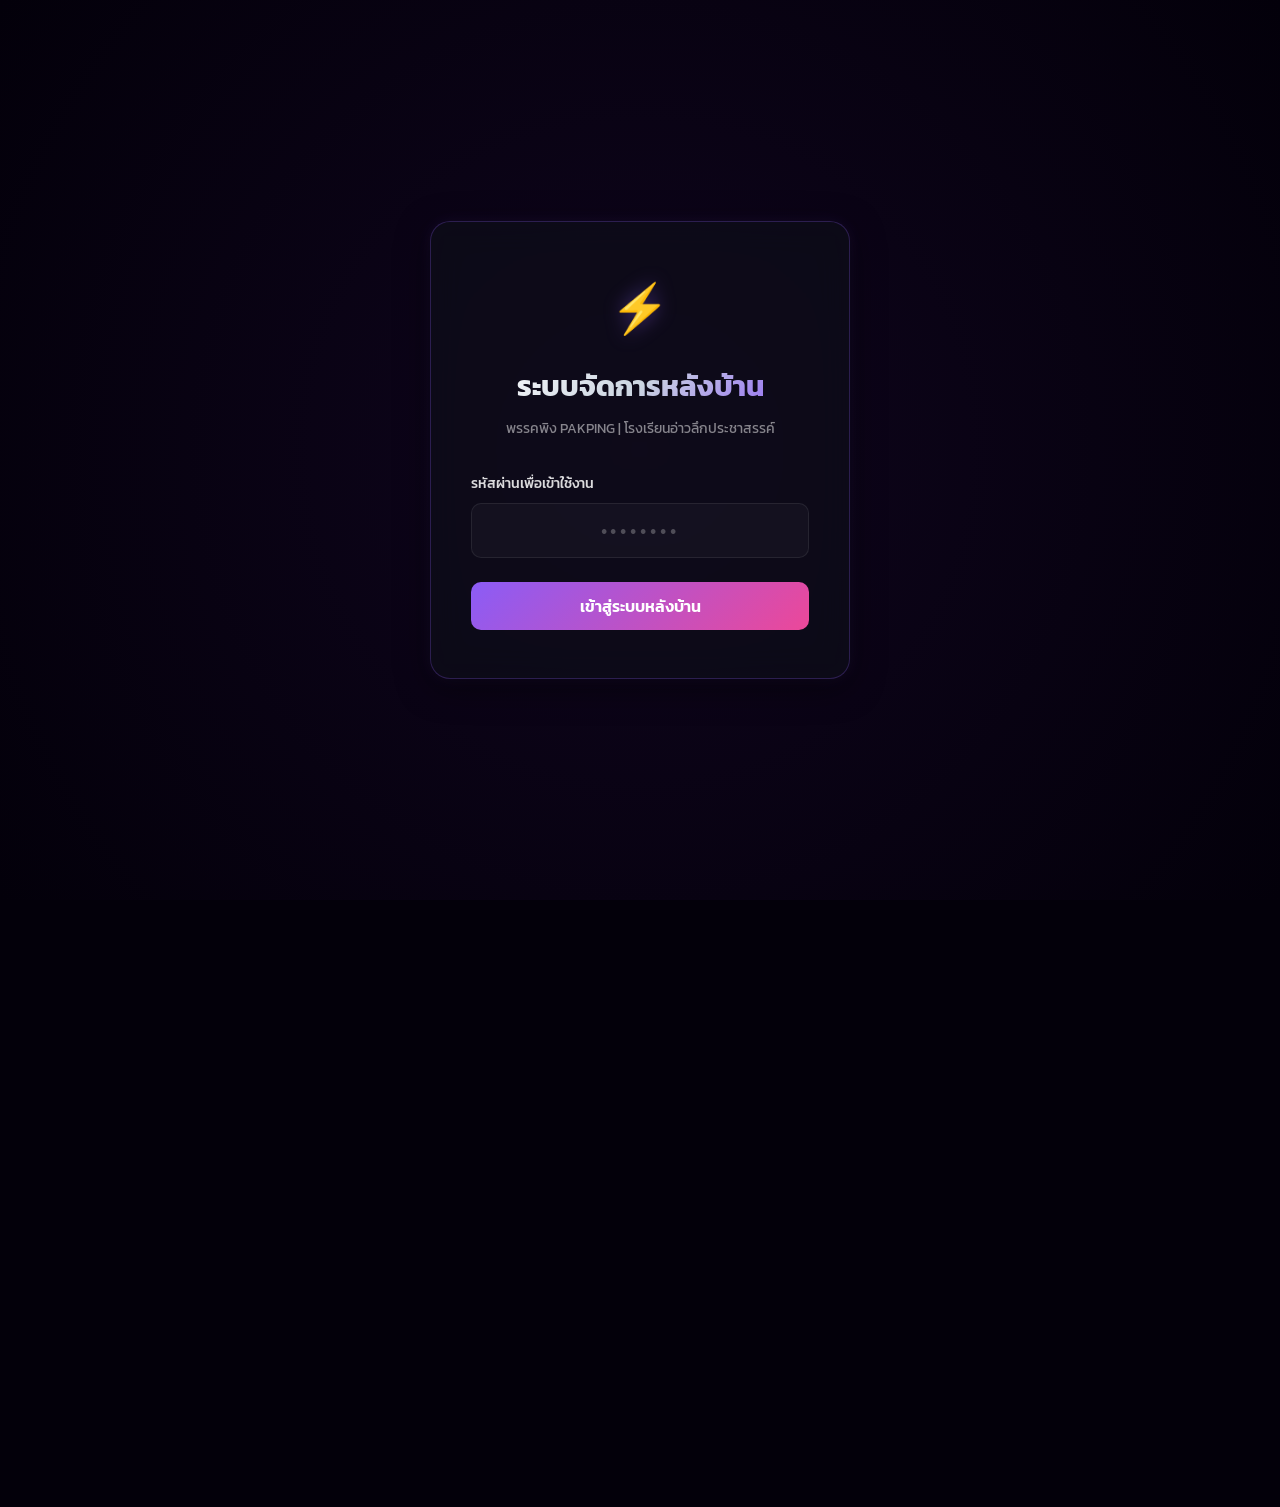
==== commit 90553f53: "Add files via upload" ====
--- a/admin.html
+++ b/admin.html
@@ -1,2580 +1,1715 @@
-<!DOCTYPE html>
-<html lang="th">
-
-<head>
-  <meta charset="UTF-8">
-  <meta name="viewport" content="width=device-width, initial-scale=1.0">
-  <title>ระบบหลังบ้านจัดการข่าวสาร | พรรคพิง (PAKPING)</title>
-  <link rel="stylesheet" href="style.css">
-  <link rel="icon"
-    href="data:image/svg+xml,<svg xmlns=%22http://www.w3.org/2000/svg%22 viewBox=%220 0 100 100%22><text y=%22.9em%22 font-size=%2290%22>⚡</text></svg>">
-  <style>
-    /* Custom CSS for Admin Panel (Glassmorphism & Neon Glow) */
-    .admin-body {
-      background-color: #03000a;
-      color: #cbd5e1;
-      font-family: 'Kanit', 'Outfit', sans-serif;
-      min-height: 100vh;
-      display: flex;
-      flex-direction: column;
-    }
-
-    .login-overlay {
-      position: fixed;
-      top: 0;
-      left: 0;
-      width: 100%;
-      height: 100%;
-      background: radial-gradient(circle at center, #0f051d 0%, #03000a 100%);
-      z-index: 9999;
-      display: flex;
-      align-items: center;
-      justify-content: center;
-      transition: opacity 0.5s ease, visibility 0.5s;
-    }
-
-    .login-overlay.hidden {
-      opacity: 0;
-      visibility: hidden;
-      pointer-events: none;
-    }
-
-    .login-card {
-      background: rgba(15, 15, 25, 0.65);
-      border: 1px solid rgba(139, 92, 246, 0.25);
-      box-shadow: 0 8px 32px 0 rgba(0, 0, 0, 0.5), 0 0 15px rgba(139, 92, 246, 0.1);
-      backdrop-filter: blur(16px);
-      -webkit-backdrop-filter: blur(16px);
-      border-radius: 20px;
-      padding: 3rem 2.5rem;
-      width: 100%;
-      max-width: 420px;
-      text-align: center;
-      transform: translateY(0);
-      transition: transform 0.4s ease;
-    }
-
-    .login-logo {
-      font-size: 3rem;
-      margin-bottom: 1rem;
-      filter: drop-shadow(0 0 10px rgba(139, 92, 246, 0.4));
-    }
-
-    .login-title {
-      font-size: 1.8rem;
-      font-weight: 700;
-      background: linear-gradient(135deg, #ffffff 0%, #cbd5e1 50%, #8b5cf6 100%);
-      -webkit-text-fill-color: transparent;
-      -webkit-background-clip: text;
-      background-clip: text;
-      margin-bottom: 0.5rem;
-    }
-
-    .login-subtitle {
-      color: rgba(255, 255, 255, 0.5);
-      font-size: 0.9rem;
-      margin-bottom: 2rem;
-    }
-
-    .admin-container {
-      max-width: 1280px;
-      margin: 0 auto;
-      padding: 2rem 1.5rem;
-      width: 100%;
-      flex: 1;
-      opacity: 0;
-      transition: opacity 0.5s ease;
-    }
-
-    .admin-container.visible {
-      opacity: 1;
-    }
-
-    .admin-header {
-      display: flex;
-      justify-content: space-between;
-      align-items: center;
-      border-bottom: 1px solid rgba(255, 255, 255, 0.05);
-      padding-bottom: 1.5rem;
-      margin-bottom: 2.5rem;
-    }
-
-    .admin-header-title h1 {
-      font-size: 2rem;
-      font-weight: 800;
-      background: linear-gradient(135deg, #ffffff 0%, #8b5cf6 100%);
-      -webkit-text-fill-color: transparent;
-      -webkit-background-clip: text;
-      background-clip: text;
-    }
-
-    .admin-header-title p {
-      color: rgba(255, 255, 255, 0.5);
-      font-size: 0.95rem;
-      margin-top: 0.2rem;
-    }
-
-    .btn-logout {
-      background: rgba(239, 68, 68, 0.1);
-      border: 1px solid rgba(239, 68, 68, 0.2);
-      color: #f87171;
-      padding: 0.6rem 1.2rem;
-      border-radius: 10px;
-      cursor: pointer;
-      font-weight: 600;
-      transition: all 0.3s ease;
-    }
-
-    .btn-logout:hover {
-      background: rgba(239, 68, 68, 0.25);
-      border-color: rgba(239, 68, 68, 0.4);
-      box-shadow: 0 0 12px rgba(239, 68, 68, 0.15);
-      transform: translateY(-2px);
-    }
-
-    /* Tab controls */
-    .admin-tabs {
-      display: flex;
-      gap: 1rem;
-      margin-bottom: 2rem;
-      border-bottom: 1px solid rgba(255, 255, 255, 0.05);
-      padding-bottom: 1rem;
-    }
-
-    .tab-btn {
-      background: rgba(255, 255, 255, 0.02);
-      border: 1px solid rgba(255, 255, 255, 0.08);
-      color: rgba(255, 255, 255, 0.6);
-      padding: 0.8rem 1.5rem;
-      border-radius: 10px;
-      cursor: pointer;
-      font-weight: 600;
-      transition: all 0.3s ease;
-      display: flex;
-      align-items: center;
-      gap: 0.5rem;
-      font-family: inherit;
-    }
-
-    .tab-btn:hover {
-      background: rgba(255, 255, 255, 0.08);
-      color: #fff;
-    }
-
-    .tab-btn.active {
-      background: linear-gradient(135deg, #8b5cf6 0%, #ec4899 100%);
-      border: none;
-      color: white;
-      box-shadow: 0 0 15px rgba(139, 92, 246, 0.3);
-    }
-
-    .admin-grid {
-      display: grid;
-      grid-template-columns: 1.2fr 1.8fr;
-      gap: 2.5rem;
-    }
-
-    @media (max-width: 992px) {
-      .admin-grid {
-        grid-template-columns: 1fr;
-      }
-    }
-
-    .admin-card {
-      background: rgba(15, 15, 26, 0.45);
-      border: 1px solid rgba(255, 255, 255, 0.04);
-      border-radius: 16px;
-      padding: 2rem;
-      box-shadow: 0 4px 30px rgba(0, 0, 0, 0.3);
-      backdrop-filter: blur(10px);
-      -webkit-backdrop-filter: blur(10px);
-    }
-
-    .admin-card-title {
-      font-size: 1.3rem;
-      font-weight: 700;
-      margin-bottom: 1.5rem;
-      display: flex;
-      align-items: center;
-      gap: 0.6rem;
-      border-bottom: 1px solid rgba(255, 255, 255, 0.04);
-      padding-bottom: 0.8rem;
-      color: #fff;
-    }
-
-    .admin-card-title svg {
-      color: #a855f7;
-    }
-
-    .form-group {
-      margin-bottom: 1.5rem;
-    }
-
-    .form-label {
-      display: block;
-      margin-bottom: 0.5rem;
-      font-size: 0.9rem;
-      font-weight: 500;
-      color: rgba(255, 255, 255, 0.85);
-    }
-
-    .form-control {
-      width: 100%;
-      background: rgba(255, 255, 255, 0.03);
-      border: 1px solid rgba(255, 255, 255, 0.08);
-      border-radius: 10px;
-      padding: 0.75rem 1rem;
-      color: #fff;
-      font-family: inherit;
-      font-size: 0.95rem;
-      transition: all 0.3s ease;
-      box-sizing: border-box;
-    }
-
-    .form-control:focus {
-      outline: none;
-      border-color: rgba(139, 92, 246, 0.5);
-      background: rgba(255, 255, 255, 0.05);
-      box-shadow: 0 0 10px rgba(139, 92, 246, 0.15);
-    }
-
-    textarea.form-control {
-      resize: vertical;
-    }
-
-    .form-control::placeholder {
-      color: rgba(255, 255, 255, 0.25);
-    }
-
-    .radio-group {
-      display: flex;
-      gap: 1rem;
-      margin-top: 0.5rem;
-    }
-
-    .radio-option {
-      flex: 1;
-      position: relative;
-    }
-
-    .radio-option input[type="radio"] {
-      position: absolute;
-      opacity: 0;
-      width: 0;
-      height: 0;
-    }
-
-    .radio-label {
-      display: block;
-      text-align: center;
-      padding: 0.6rem;
-      background: rgba(255, 255, 255, 0.02);
-      border: 1px solid rgba(255, 255, 255, 0.06);
-      border-radius: 8px;
-      cursor: pointer;
-      font-size: 0.85rem;
-      transition: all 0.3s ease;
-      color: rgba(255, 255, 255, 0.6);
-    }
-
-    .radio-option input[type="radio"]:checked+.radio-label {
-      background: rgba(139, 92, 246, 0.1);
-      border-color: #8b5cf6;
-      color: #c084fc;
-      box-shadow: 0 0 8px rgba(139, 92, 246, 0.1);
-    }
-
-    .gradient-selector {
-      display: grid;
-      grid-template-columns: repeat(4, 1fr);
-      gap: 0.5rem;
-      margin-top: 0.8rem;
-    }
-
-    .gradient-item {
-      position: relative;
-      height: 45px;
-      border-radius: 6px;
-      cursor: pointer;
-      border: 2px solid transparent;
-      transition: all 0.2s ease;
-    }
-
-    .gradient-item:hover {
-      transform: scale(1.05);
-    }
-
-    .gradient-item input[type="radio"] {
-      position: absolute;
-      opacity: 0;
-      width: 0;
-      height: 0;
-    }
-
-    .gradient-preview {
-      width: 100%;
-      height: 100%;
-      border-radius: 4px;
-    }
-
-    .gradient-item input[type="radio"]:checked+.gradient-preview {
-      border: 2px solid #fff;
-      box-shadow: 0 0 10px rgba(255, 255, 255, 0.4);
-    }
-
-    .gradient-item::after {
-      content: attr(data-name);
-      position: absolute;
-      bottom: -15px;
-      left: 50%;
-      transform: translateX(-50%);
-      font-size: 0.6rem;
-      color: rgba(255, 255, 255, 0.4);
-      white-space: nowrap;
-    }
-
-    .upload-box {
-      border: 2px dashed rgba(255, 255, 255, 0.1);
-      border-radius: 10px;
-      padding: 1.5rem;
-      text-align: center;
-      background: rgba(255, 255, 255, 0.01);
-      cursor: pointer;
-      transition: all 0.3s ease;
-      position: relative;
-    }
-
-    .upload-box:hover {
-      border-color: rgba(139, 92, 246, 0.4);
-      background: rgba(139, 92, 246, 0.02);
-    }
-
-    .upload-box input[type="file"] {
-      position: absolute;
-      top: 0;
-      left: 0;
-      width: 100%;
-      height: 100%;
-      opacity: 0;
-      cursor: pointer;
-    }
-
-    .upload-icon {
-      font-size: 1.8rem;
-      margin-bottom: 0.5rem;
-      display: block;
-    }
-
-    .upload-preview-container {
-      margin-top: 1rem;
-      text-align: center;
-      position: relative;
-      display: none;
-    }
-
-    .upload-preview {
-      max-width: 100%;
-      max-height: 150px;
-      border-radius: 8px;
-      border: 1px solid rgba(255, 255, 255, 0.1);
-    }
-
-    .btn-remove-preview {
-      position: absolute;
-      top: 5px;
-      right: 5px;
-      background: rgba(239, 68, 68, 0.8);
-      border: none;
-      color: white;
-      border-radius: 50%;
-      width: 24px;
-      height: 24px;
-      cursor: pointer;
-      display: flex;
-      align-items: center;
-      justify-content: center;
-      font-size: 0.8rem;
-    }
-
-    .form-actions {
-      display: flex;
-      gap: 1rem;
-      margin-top: 2rem;
-    }
-
-    .btn-admin {
-      padding: 0.75rem 1.5rem;
-      border-radius: 10px;
-      cursor: pointer;
-      font-weight: 600;
-      transition: all 0.3s ease;
-      display: flex;
-      align-items: center;
-      justify-content: center;
-      gap: 0.5rem;
-      font-family: inherit;
-    }
-
-    .btn-submit {
-      background: linear-gradient(135deg, #8b5cf6 0%, #ec4899 100%);
-      border: none;
-      color: white;
-      flex: 2;
-    }
-
-    .btn-submit:hover {
-      box-shadow: 0 0 15px rgba(139, 92, 246, 0.4);
-      transform: translateY(-2px);
-    }
-
-    .btn-cancel {
-      background: rgba(255, 255, 255, 0.05);
-      border: 1px solid rgba(255, 255, 255, 0.1);
-      color: rgba(255, 255, 255, 0.8);
-      flex: 1;
-    }
-
-    .btn-cancel:hover {
-      background: rgba(255, 255, 255, 0.1);
-      color: #fff;
-    }
-
-    /* List Column Styles */
-    .admin-list-container {
-      display: flex;
-      flex-direction: column;
-      gap: 1rem;
-      max-height: 700px;
-      overflow-y: auto;
-      padding-right: 0.5rem;
-    }
-
-    .admin-list-container::-webkit-scrollbar {
-      width: 6px;
-    }
-
-    .admin-list-container::-webkit-scrollbar-track {
-      background: rgba(0, 0, 0, 0.1);
-      border-radius: 10px;
-    }
-
-    .admin-list-container::-webkit-scrollbar-thumb {
-      background: rgba(255, 255, 255, 0.1);
-      border-radius: 10px;
-    }
-
-    .admin-list-container::-webkit-scrollbar-thumb:hover {
-      background: rgba(255, 255, 255, 0.2);
-    }
-
-    .item-card {
-      background: rgba(255, 255, 255, 0.02);
-      border: 1px solid rgba(255, 255, 255, 0.05);
-      border-radius: 12px;
-      padding: 1.2rem;
-      display: flex;
-      gap: 1.2rem;
-      align-items: center;
-      transition: all 0.3s ease;
-    }
-
-    .item-card:hover {
-      background: rgba(255, 255, 255, 0.04);
-      border-color: rgba(139, 92, 246, 0.2);
-    }
-
-    .item-preview-img {
-      width: 80px;
-      height: 60px;
-      border-radius: 6px;
-      overflow: hidden;
-      flex-shrink: 0;
-      background: #111;
-      display: flex;
-      align-items: center;
-      justify-content: center;
-      border: 1px solid rgba(255, 255, 255, 0.05);
-    }
-
-    .item-info {
-      flex: 1;
-      min-width: 0;
-    }
-
-    .item-title {
-      font-size: 0.95rem;
-      font-weight: 600;
-      color: #fff;
-      white-space: nowrap;
-      overflow: hidden;
-      text-overflow: ellipsis;
-      margin-bottom: 0.2rem;
-    }
-
-    .item-meta {
-      font-size: 0.75rem;
-      color: rgba(255, 255, 255, 0.4);
-      display: flex;
-      gap: 0.8rem;
-    }
-
-    .item-badge {
-      background: rgba(139, 92, 246, 0.15);
-      color: #c084fc;
-      padding: 0.1rem 0.4rem;
-      border-radius: 4px;
-      font-weight: 500;
-    }
-
-    .item-actions {
-      display: flex;
-      gap: 0.5rem;
-    }
-
-    .btn-action {
-      border: none;
-      width: 32px;
-      height: 32px;
-      border-radius: 6px;
-      cursor: pointer;
-      display: flex;
-      align-items: center;
-      justify-content: center;
-      transition: all 0.2s ease;
-      color: white;
-    }
-
-    .btn-edit {
-      background: rgba(59, 130, 246, 0.15);
-      color: #60a5fa;
-      border: 1px solid rgba(59, 130, 246, 0.2);
-    }
-
-    .btn-edit:hover {
-      background: rgba(59, 130, 246, 0.3);
-      transform: translateY(-2px);
-    }
-
-    .btn-delete {
-      background: rgba(239, 68, 68, 0.15);
-      color: #f87171;
-      border: 1px solid rgba(239, 68, 68, 0.2);
-    }
-
-    .btn-delete:hover {
-      background: rgba(239, 68, 68, 0.3);
-      transform: translateY(-2px);
-    }
-
-    /* Control Panel Section */
-    .control-panel {
-      margin-top: 2rem;
-      background: rgba(25, 20, 45, 0.4);
-      border: 1px solid rgba(139, 92, 246, 0.15);
-    }
-
-    .control-buttons {
-      display: grid;
-      grid-template-columns: 1fr 1fr;
-      gap: 1rem;
-      margin-top: 1rem;
-    }
-
-    .btn-control {
-      padding: 0.8rem 1rem;
-      border-radius: 8px;
-      cursor: pointer;
-      font-size: 0.85rem;
-      font-weight: 600;
-      transition: all 0.3s ease;
-      font-family: inherit;
-      display: flex;
-      align-items: center;
-      justify-content: center;
-      gap: 0.5rem;
-    }
-
-    .btn-download {
-      background: rgba(16, 185, 129, 0.15);
-      color: #34d399;
-      border: 1px solid rgba(16, 185, 129, 0.25);
-    }
-
-    .btn-download:hover {
-      background: rgba(16, 185, 129, 0.25);
-      box-shadow: 0 0 10px rgba(16, 185, 129, 0.15);
-      transform: translateY(-2px);
-    }
-
-    .btn-reset {
-      background: rgba(245, 158, 11, 0.1);
-      color: #fbbf24;
-      border: 1px solid rgba(245, 158, 11, 0.2);
-    }
-
-    .btn-reset:hover {
-      background: rgba(245, 158, 11, 0.2);
-      transform: translateY(-2px);
-    }
-
-    .instruction-box {
-      margin-top: 1.2rem;
-      padding: 1rem;
-      background: rgba(255, 255, 255, 0.02);
-      border-radius: 8px;
-      border-left: 3px solid #8b5cf6;
-      font-size: 0.85rem;
-      line-height: 1.5;
-      color: rgba(255, 255, 255, 0.6);
-    }
-
-    .instruction-box strong {
-      color: #c084fc;
-    }
-
-    /* Form Feedback Alerts */
-    .alert {
-      padding: 0.75rem 1rem;
-      border-radius: 8px;
-      margin-bottom: 1rem;
-      font-size: 0.85rem;
-      display: none;
-    }
-
-    .alert-success {
-      background: rgba(16, 185, 129, 0.15);
-      color: #34d399;
-      border: 1px solid rgba(16, 185, 129, 0.2);
-    }
-
-    .alert-error {
-      background: rgba(239, 68, 68, 0.15);
-      color: #f87171;
-      border: 1px solid rgba(239, 68, 68, 0.2);
-    }
-
-    /* Supabase Settings Style */
-    .supabase-settings {
-      margin-top: 1.5rem;
-      padding: 1.2rem;
-      background: rgba(15, 23, 42, 0.5);
-      border: 1px solid rgba(51, 65, 85, 0.5);
-      border-radius: 10px;
-    }
-
-    .supabase-toggle {
-      display: flex;
-      justify-content: space-between;
-      align-items: center;
-      cursor: pointer;
-    }
-
-    .supabase-toggle span {
-      font-weight: 600;
-      color: #fff;
-      font-size: 0.95rem;
-      display: flex;
-      align-items: center;
-      gap: 0.4rem;
-    }
-
-    .supabase-toggle span::before {
-      content: '🟢';
-      font-size: 0.8rem;
-    }
-
-    .supabase-fields {
-      margin-top: 1rem;
-      display: none;
-    }
-
-    .supabase-fields.visible {
-      display: block;
-    }
-  </style>
-</head>
-
-<body class="admin-body">
-
-  <div class="noise-overlay" aria-hidden="true" style="left: 0px; top: -1px;"></div>
-
-  <!-- Particle Background Canvas -->
-  <div class="particle-background" style="pointer-events: none;">
-    <div class="hero-gradient-orb orb-1" style="position: absolute; top: -10%; right: -10%;"></div>
-    <div class="hero-gradient-orb orb-2" style="position: absolute; bottom: -10%; left: -10%;"></div>
-    <canvas id="particlesCanvas"></canvas>
-  </div>
-
-  <!-- 1. Login Screen Overlay -->
-  <div class="login-overlay" id="loginOverlay">
-    <div class="login-card">
-      <div class="login-logo">⚡</div>
-      <h2 class="login-title">ระบบจัดการหลังบ้าน</h2>
-      <p class="login-subtitle">พรรคพิง PAKPING | โรงเรียนอ่าวลึกประชาสรรค์</p>
-
-      <div class="alert alert-error" id="loginAlert" style="margin-bottom: 1.5rem;">รหัสผ่านไม่ถูกต้อง กรุณาลองใหม่
-      </div>
-
-      <form id="loginForm" onsubmit="handleLogin(event)">
-        <div class="form-group" style="text-align: left;">
-          <label class="form-label" for="adminPassword">รหัสผ่านเพื่อเข้าใช้งาน</label>
-          <input type="password" id="adminPassword" class="form-control" placeholder="••••••••" required
-            style="text-align: center; letter-spacing: 0.2em; font-size: 1.2rem;">
-        </div>
-        <button type="submit" class="btn-admin btn-submit" style="width: 100%; margin-top: 1rem; font-size: 1rem;">
-          เข้าสู่ระบบหลังบ้าน
-        </button>
-      </form>
-    </div>
-  </div>
-
-  <!-- 2. Main Admin Dashboard -->
-  <div class="admin-container" id="adminDashboard">
-
-    <!-- Header Navigation -->
-    <header class="admin-header">
-      <div class="admin-header-title">
-        <h1>แผงควบคุมระบบหลังบ้าน</h1>
-        <p>สำหรับจัดการข่าวสาร กิจกรรมหาเสียง และคลังภาพ ของพรรคพิง</p>
-      </div>
-      <button class="btn-logout" onclick="handleLogout()">
-        🚪 ออกจากระบบ
-      </button>
-    </header>
-
-    <!-- Tab Navigation -->
-    <div class="admin-tabs">
-      <button class="tab-btn active" id="tabAnnouncements" onclick="switchTab('announcements')">
-        📰 จัดการข่าวสารและประกาศ
-      </button>
-      <button class="tab-btn" id="tabPolicies" onclick="switchTab('policies')">
-        💡 จัดการนโยบายพรรค
-      </button>
-    </div>
-
-    <!-- Announcements Grid Container -->
-    <div id="annGridContainer">
-      <div class="admin-grid">
-
-        <!-- Column Left: Form -->
-        <div>
-          <div class="admin-card">
-            <h2 class="admin-card-title" id="formTitle">
-              <svg xmlns="http://www.w3.org/2000/svg" width="20" height="20" viewBox="0 0 24 24" fill="none"
-                stroke="currentColor" stroke-width="2" stroke-linecap="round" stroke-linejoin="round">
-                <line x1="12" y1="5" x2="12" y2="19"></line>
-                <line x1="5" y1="12" x2="19" y2="12"></line>
-              </svg>
-              เพิ่มข่าวสาร / ประกาศใหม่
-            </h2>
-
-            <div class="alert alert-success" id="formAlertSuccess">บันทึกข้อมูลเรียบร้อยแล้ว</div>
-            <div class="alert alert-error" id="formAlertError">เกิดข้อผิดพลาดในการบันทึก</div>
-
-            <form id="announcementForm" onsubmit="handleFormSubmit(event)">
-              <input type="hidden" id="editIndex" value="">
-
-              <div class="form-group">
-                <label class="form-label" for="annTitle">หัวข้อประกาศ <span style="color:#ef4444;">*</span></label>
-                <input type="text" id="annTitle" class="form-control"
-                  placeholder="เช่น ภาพกิจกรรมหาเสียงวันที่ 14 มกราคม" required>
-              </div>
-
-              <div class="form-group">
-                <label class="form-label" for="annExcerpt">รายละเอียดข่าวสั้น <span
-                    style="color:#ef4444;">*</span></label>
-                <textarea id="annExcerpt" class="form-control" rows="3"
-                  placeholder="เช่น ประมวลภาพบรรยากาศกิจกรรมหาเสียง สามารถรับชมและดาวน์โหลดรูปภาพทั้งหมดได้..."
-                  required></textarea>
-              </div>
-
-              <div class="form-group" style="display: grid; grid-template-columns: 1.2fr 0.8fr; gap: 1rem;">
-                <div>
-                  <label class="form-label" for="annDate">วันที่ประกาศ</label>
-                  <input type="text" id="annDate" class="form-control" placeholder="เช่น 14 มกราคม 2569">
-                </div>
-                <div style="display: flex; align-items: flex-end; padding-bottom: 0.2rem;">
-                  <label class="checkbox-label"
-                    style="margin-bottom: 0.5rem; display: flex; align-items: center; gap: 0.4rem; cursor: pointer; font-size: 0.85rem; color: rgba(255,255,255,0.7);">
-                    <input type="checkbox" id="annDateToday" onchange="toggleDateToday(this)"
-                      style="cursor: pointer; width: 16px; height: 16px;">
-                    <span>ใช้วันนี้อัตโนมัติ</span>
-                  </label>
-                </div>
-              </div>
-
-              <div class="form-group" style="display: grid; grid-template-columns: 1.2fr 0.8fr; gap: 1rem;">
-                <div>
-                  <label class="form-label" for="annLinkUrl">ลิงก์ปลายทาง (URL)</label>
-                  <input type="url" id="annLinkUrl" class="form-control"
-                    placeholder="เช่น https://drive.google.com/...">
-                </div>
-                <div>
-                  <label class="form-label" for="annLinkText">ข้อความปุ่มลิงก์</label>
-                  <input type="text" id="annLinkText" class="form-control" placeholder="คลิกเพื่อดาวน์โหลดภาพ">
-                </div>
-              </div>
-
-              <div class="form-group" style="display: grid; grid-template-columns: 1fr 1.2fr; gap: 1rem;">
-                <div>
-                  <label class="form-label" for="annTagMini">ป้ายประกาศสั้น (Mini Tag)</label>
-                  <input type="text" id="annTagMini" class="form-control" placeholder="เช่น download, announcement">
-                </div>
-                <div>
-                  <label class="form-label" for="annTags">แฮชแท็ก (คั่นด้วยเครื่องหมายจุลภาค ,)</label>
-                  <input type="text" id="annTags" class="form-control" placeholder="เช่น #campaign, #photos">
-                </div>
-              </div>
-
-              <div class="form-group">
-                <label class="form-label">รูปภาพหรือภาพหน้าปกประกาศ</label>
-                <div class="radio-group">
-                  <div class="radio-option">
-                    <input type="radio" id="imgTypeSvg" name="annImgType" value="svg" checked
-                      onchange="handleImageTypeChange('svg')">
-                    <label for="imgTypeSvg" class="radio-label">SVG นีออน (พรีเมียม)</label>
-                  </div>
-                  <div class="radio-option">
-                    <input type="radio" id="imgTypeUpload" name="annImgType" value="upload"
-                      onchange="handleImageTypeChange('upload')">
-                    <label for="imgTypeUpload" class="radio-label">อัปโหลดภาพ</label>
-                  </div>
-                  <div class="radio-option">
-                    <input type="radio" id="imgTypeUrl" name="annImgType" value="url"
-                      onchange="handleImageTypeChange('url')">
-                    <label for="imgTypeUrl" class="radio-label">ระบุลิงก์ภาพ (URL)</label>
-                  </div>
-                </div>
-
-                <!-- Options 1: SVG gradient selector -->
-                <div id="svgSelectorBlock" style="margin-top: 1rem;">
-                  <label class="form-label" style="font-size: 0.8rem; color: rgba(255,255,255,0.5);">
-                    เลือกสีกราเดียนท์แม่แบบนีออน:
-                  </label>
-                  <div class="gradient-selector">
-                    <div class="gradient-item" data-name="ม่วง-ชมพู">
-                      <input type="radio" id="grad1" name="svgGradient" value="1" checked>
-                      <div class="gradient-preview"
-                        style="background: linear-gradient(135deg, #8b5cf6 0%, #ec4899 100%);"></div>
-                    </div>
-                    <div class="gradient-item" data-name="ฟ้า-น้ำเงิน">
-                      <input type="radio" id="grad2" name="svgGradient" value="2">
-                      <div class="gradient-preview"
-                        style="background: linear-gradient(135deg, #06b6d4 0%, #3b82f6 100%);"></div>
-                    </div>
-                    <div class="gradient-item" data-name="ม่วง-ฟ้า">
-                      <input type="radio" id="grad3" name="svgGradient" value="3">
-                      <div class="gradient-preview"
-                        style="background: linear-gradient(135deg, #8b5cf6 0%, #d946ef 100%);"></div>
-                    </div>
-                    <div class="gradient-item" data-name="ชมพู-ทอง">
-                      <input type="radio" id="grad5" name="svgGradient" value="5">
-                      <div class="gradient-preview"
-                        style="background: linear-gradient(135deg, #ec4899 0%, #ffd700 100%);"></div>
-                    </div>
-                  </div>
-                  <div class="form-group" style="margin-top: 1.8rem; margin-bottom: 0;">
-                    <label class="form-label" for="annSvgBadgeText">ข้อความกลางภาพ (กรณีใช้ SVG นีออน)</label>
-                    <input type="text" id="annSvgBadgeText" class="form-control" placeholder="CLOUD PHOTO DRIVE">
-                  </div>
-                </div>
-
-                <!-- Options 2: File upload block -->
-                <div id="fileUploadBlock" style="margin-top: 1rem; display: none;">
-                  <div class="upload-box">
-                    <span class="upload-icon">📤</span>
-                    <p style="font-size: 0.85rem; font-weight:600; margin-bottom: 0.2rem;">คลิกเพื่ออัปโหลดไฟล์รูปภาพ
-                    </p>
-                    <p style="font-size: 0.75rem; color:rgba(255,255,255,0.4)">รองรับ JPG, PNG (ระบบจะย่อรูปให้เหมาะสม)
-                    </p>
-                    <input type="file" id="annFile" accept="image/*" onchange="handleFileSelect(event)">
-                  </div>
-                  <div class="upload-preview-container" id="uploadPreviewContainer">
-                    <img src="" id="uploadPreview" class="upload-preview" alt="Preview">
-                    <button type="button" class="btn-remove-preview" onclick="removeImagePreview()">&times;</button>
-                  </div>
-                </div>
-
-                <!-- Options 3: External URL block -->
-                <div id="urlBlock" style="margin-top: 1rem; display: none;">
-                  <label class="form-label" for="annImgUrl">URL ของรูปภาพภายนอก</label>
-                  <input type="url" id="annImgUrl" class="form-control"
-                    placeholder="เช่น https://imgur.com/your-image.jpg">
-                </div>
-              </div>
-
-              <div class="form-actions">
-                <button type="button" class="btn-admin btn-cancel" id="btnCancelEdit" onclick="resetForm()"
-                  style="display: none;">
-                  ยกเลิก
-                </button>
-                <button type="submit" class="btn-admin btn-submit" id="btnSubmitForm">
-                  💾 บันทึกข้อมูล
-                </button>
-              </div>
-            </form>
-          </div>
-        </div>
-
-        <!-- Column Right: List & Control Panel -->
-        <div>
-          <div class="admin-card">
-            <h2 class="admin-card-title">
-              <svg xmlns="http://www.w3.org/2000/svg" width="20" height="20" viewBox="0 0 24 24" fill="none"
-                stroke="currentColor" stroke-width="2" stroke-linecap="round" stroke-linejoin="round">
-                <rect x="3" y="3" width="18" height="18" rx="2" ry="2"></rect>
-                <line x1="9" y1="3" x2="9" y2="21"></line>
-              </svg>
-              รายการข่าวสารและประกาศทั้งหมด (<span id="announcementCount">0</span>)
-            </h2>
-
-            <div class="admin-list-container" id="announcementsList">
-              <!-- Dynamic list items will go here -->
-            </div>
-          </div>
-
-          <!-- Control Panel Section -->
-          <div class="admin-card control-panel">
-            <h2 class="admin-card-title" style="color: #c084fc; border-color: rgba(139,92,246,0.15);">
-              ⚙️ ระบบส่งออกและกู้คืนข้อมูล (Database Control)
-            </h2>
-
-            <p style="font-size: 0.85rem; color: rgba(255,255,255,0.6); line-height: 1.5;">
-              หลังจากที่คุณแก้ไข เพิ่ม หรือลบข้อมูลข่าวสารในหน้าเว็บนี้จนพอใจแล้ว
-              คุณสามารถดาวน์โหลดไฟล์ข้อมูลเพื่อเผยแพร่ให้ผู้ใช้อื่นเข้าถึงจากอุปกรณ์อื่นได้โดยทำตามคู่มือด้านล่าง
-            </p>
-
-            <div class="control-buttons">
-              <button class="btn-control btn-download" onclick="downloadJSON()">
-                📥 ดาวน์โหลด JSON
-              </button>
-              <button class="btn-control btn-reset" onclick="resetToDefaults()">
-                🔄 รีเซ็ตค่าเริ่มต้น
-              </button>
-            </div>
-
-            <div class="instruction-box">
-              <strong>วิธีทำให้หน้าเว็บแสดงผลสำหรับทุกคน:</strong>
-              <ol style="margin-top: 0.4rem; padding-left: 1.2rem; display: flex; flex-direction: column; gap: 0.3rem;">
-                <li>กดปุ่ม <strong>"ดาวน์โหลด JSON"</strong> จะได้ไฟล์ชื่อ <code>announcements_data.json</code></li>
-                <li>คัดลอกไฟล์ดังกล่าวไปวางไว้ในโฟลเดอร์โครงการ (โฟลเดอร์เดียวกันกับ <code>announcements.html</code>)
-                </li>
-                <li>อัปโหลดขึ้นโฮสติ้งหลักของคุณ เมื่อผู้ใช้งานทั่วไปเข้ามาที่หน้าเว็บ
-                  ระบบจะดึงข้อมูลข่าวสารล่าสุดไปแสดงทันที!</li>
-              </ol>
-            </div>
-
-            <!-- Supabase settings form for later -->
-            <div class="supabase-settings">
-              <div class="supabase-toggle" onclick="toggleSupabaseSettings()">
-                <span>เชื่อมต่อฐานข้อมูลคลาวด์ Supabase (ฟรี/ออนไลน์ทันที)</span>
-                <svg xmlns="http://www.w3.org/2000/svg" width="16" height="16" viewBox="0 0 24 24" fill="none"
-                  stroke="currentColor" stroke-width="2" stroke-linecap="round" stroke-linejoin="round"
-                  id="supabaseChevron">
-                  <polyline points="6 9 12 15 18 9"></polyline>
-                </svg>
-              </div>
-              <div class="supabase-fields" id="supabaseFields">
-                <p style="font-size: 0.8rem; color: rgba(255,255,255,0.4); margin: 0.5rem 0 1rem 0; line-height: 1.4;">
-                  หากต้องการให้ข้อมูลแชร์ร่วมกันในทุกอุปกรณ์แบบสดๆ ผ่านคลาวด์ออนไลน์ (ไม่จำเป็นต้องคอยก๊อปปี้ไฟล์ JSON)
-                  คุณสามารถนำ Project URL และ API Key จากหน้าแดชบอร์ดของ Supabase มาผูกเข้ากับระบบหลังบ้านได้
-                </p>
-                <div class="form-group">
-                  <label class="form-label" style="font-size: 0.8rem;" for="sbUrl">Supabase URL</label>
-                  <input type="text" id="sbUrl" class="form-control" placeholder="https://xxxx.supabase.co"
-                    oninput="saveSbConfig()">
-                </div>
-                <div class="form-group">
-                  <label class="form-label" style="font-size: 0.8rem;" for="sbKey">Supabase Anon Key</label>
-                  <input type="password" id="sbKey" class="form-control" placeholder="eyJhbGciOiJIUzI1NiIsInR5cCI..."
-                    oninput="saveSbConfig()">
-                </div>
-                <p style="font-size: 0.75rem; color: #a855f7;">* ระบบหลังบ้านและหน้าเว็บบอร์ดจะดึงข้อมูลแบบ Dynamic
-                  อัตโนมัติเมื่อกำหนดสองช่องนี้</p>
-              </div>
-            </div>
-
-          </div>
-        </div>
-      </div>
-
-      <!-- Policies Grid Container -->
-      <div id="polGridContainer" style="display: none;">
-        <div class="admin-grid">
-          <!-- Column Left: Policy Form -->
-          <div>
-            <div class="admin-card">
-              <h2 class="admin-card-title" id="polFormTitle">
-                <svg xmlns="http://www.w3.org/2000/svg" width="20" height="20" viewBox="0 0 24 24" fill="none"
-                  stroke="currentColor" stroke-width="2" stroke-linecap="round" stroke-linejoin="round">
-                  <line x1="12" y1="5" x2="12" y2="19"></line>
-                  <line x1="5" y1="12" x2="19" y2="12"></line>
-                </svg>
-                เพิ่มนโยบายใหม่
-              </h2>
-
-              <div class="alert alert-success" id="polFormAlertSuccess">บันทึกข้อมูลเรียบร้อยแล้ว</div>
-              <div class="alert alert-error" id="polFormAlertError">เกิดข้อผิดพลาดในการบันทึก</div>
-
-              <form id="policyForm" onsubmit="handlePolicyFormSubmit(event)">
-                <input type="hidden" id="polEditIndex" value="">
-
-                <div class="form-group" style="display: grid; grid-template-columns: 1fr 1fr; gap: 1rem;">
-                  <div>
-                    <label class="form-label" for="polNumber">ลำดับนโยบาย <span style="color:#ef4444;">*</span></label>
-                    <input type="text" id="polNumber" class="form-control" placeholder="เช่น 01, 02" required>
-                  </div>
-                  <div>
-                    <label class="form-label" for="polTag">กลุ่มนโยบาย <span style="color:#ef4444;">*</span></label>
-                    <input type="text" id="polTag" class="form-control" placeholder="เช่น สุขภาพจิต, กิจกรรม" required>
-                  </div>
-                </div>
-
-                <div class="form-group">
-                  <label class="form-label" for="polTitle">หัวข้อนโยบาย <span style="color:#ef4444;">*</span></label>
-                  <input type="text" id="polTitle" class="form-control" placeholder="เช่น Ngl หรือ โครงการกีฬา"
-                    required>
-                </div>
-
-                <div class="form-group">
-                  <label class="form-label" for="polSubtitle">สโลแกนนโยบายสั้น</label>
-                  <input type="text" id="polSubtitle" class="form-control"
-                    placeholder="เช่น พื้นที่แลกเปลี่ยนความคิดเห็น">
-                </div>
-
-                <div class="form-group">
-                  <label class="form-label" for="polDescription">รายละเอียดนโยบายหลัก <span
-                      style="color:#ef4444;">*</span></label>
-                  <textarea id="polDescription" class="form-control" rows="4"
-                    placeholder="ระบุรายละเอียดโครงการของนโยบาย..." required></textarea>
-                </div>
-
-                <div class="form-group" style="display: grid; grid-template-columns: 1fr 1fr; gap: 1rem;">
-                  <div>
-                    <label class="form-label" for="polIcon">ไอคอนนโยบาย (Emoji)</label>
-                    <input type="text" id="polIcon" class="form-control" placeholder="เช่น 📵, 🎬, 🎮" value="💡">
-                  </div>
-                  <div>
-                    <label class="form-label">แม่แบบชุดสี (Gradient)</label>
-                    <select id="polGradientStyle" class="form-control"
-                      style="background:#150f2d; color:#fff; border:1px solid rgba(255,255,255,0.1); border-radius:8px; padding:0.5rem; height:42px;">
-                      <option value="1">1: ม่วง-คราม (Violet)</option>
-                      <option value="2">2: เขียวมรกต (Emerald)</option>
-                      <option value="3">3: ฟ้าใส (Sky Blue)</option>
-                      <option value="4">4: ชมพู-เหลือง (Rose Gold)</option>
-                      <option value="5">5: ม่วงอ่อน-แดง (Fuchsia)</option>
-                      <option value="6">6: เขียวมิ้นต์-ม่วง (Mint)</option>
-                      <option value="7">7: ชมพูพีช (Peach)</option>
-                      <option value="8">8: ฟ้าน้ำ-ชมพู (Pastel)</option>
-                      <option value="9">9: ส้ม-ทอง (Amber)</option>
-                      <option value="10">10: เขียวสด (Lime)</option>
-                      <option value="11">11: แดงเข้ม-ม่วง (Crimson)</option>
-                      <option value="12">12: กรมท่า-น้ำเงิน (Navy)</option>
-                    </select>
-                  </div>
-                </div>
-
-                <div class="form-group">
-                  <label class="form-label">รูปภาพประกอบนโยบาย</label>
-                  <div class="radio-group" style="display: flex; gap: 1rem; margin-bottom: 0.5rem;">
-                    <div class="radio-option">
-                      <input type="radio" id="polImgTypeEmoji" name="polImgType" value="emoji" checked
-                        onchange="handlePolImageTypeChange('emoji')">
-                      <label for="polImgTypeEmoji" class="radio-label">ใช้ Emoji</label>
-                    </div>
-                    <div class="radio-option">
-                      <input type="radio" id="polImgTypeUpload" name="polImgType" value="upload"
-                        onchange="handlePolImageTypeChange('upload')">
-                      <label for="polImgTypeUpload" class="radio-label">อัปโหลดรูปภาพ</label>
-                    </div>
-                    <div class="radio-option">
-                      <input type="radio" id="polImgTypeUrl" name="polImgType" value="url"
-                        onchange="handlePolImageTypeChange('url')">
-                      <label for="polImgTypeUrl" class="radio-label">ระบุ URL</label>
-                    </div>
-                  </div>
-
-                  <!-- Option: Upload image block -->
-                  <div id="polFileUploadBlock" style="margin-top: 1rem; display: none;">
-                    <div class="upload-box"
-                      style="border: 2px dashed rgba(255,255,255,0.1); border-radius:12px; padding:2rem; text-align:center; position:relative; cursor:pointer; background:rgba(255,255,255,0.02); transition:all 0.3s ease;">
-                      <span class="upload-icon" style="font-size: 2rem; display:block; margin-bottom:0.5rem;">📤</span>
-                      <p style="font-size: 0.85rem; font-weight:600; margin-bottom: 0.2rem;">คลิกเพื่ออัปโหลดไฟล์รูปภาพ
-                      </p>
-                      <input type="file" id="polFile" accept="image/*" onchange="handlePolFileSelect(event)"
-                        style="position:absolute; top:0; left:0; width:100%; height:100%; opacity:0; cursor:pointer;">
-                    </div>
-                    <div class="upload-preview-container" id="polUploadPreviewContainer"
-                      style="display: none; position: relative; margin-top: 1rem; border-radius: 12px; overflow: hidden; max-height: 200px; border: 1px solid rgba(255,255,255,0.15);">
-                      <img src="" id="polUploadPreview" class="upload-preview" alt="Preview"
-                        style="width:100%; height:100%; object-fit:cover;">
-                      <button type="button" class="btn-remove-preview" onclick="removePolImagePreview()"
-                        style="position:absolute; top:8px; right:8px; width:30px; height:30px; border-radius:50%; background:rgba(0,0,0,0.7); border:none; color:white; font-size:1.2rem; cursor:pointer; display:flex; align-items:center; justify-content:center;">&times;</button>
-                    </div>
-                  </div>
-
-                  <!-- Option: External URL block -->
-                  <div id="polUrlBlock" style="margin-top: 1rem; display: none;">
-                    <label class="form-label" for="polImgUrl">URL ของรูปภาพภายนอก</label>
-                    <input type="url" id="polImgUrl" class="form-control" placeholder="เช่น https://imgur.com/...jpg">
-                  </div>
-                </div>
-
-                <div class="form-actions" style="margin-top: 2rem;">
-                  <button type="button" class="btn-admin btn-cancel" id="btnCancelPolEdit" onclick="resetPolForm()"
-                    style="display: none; background: rgba(255,255,255,0.05); border: 1px solid rgba(255,255,255,0.1); color: #cbd5e1; padding: 0.6rem 1.2rem; border-radius: 10px; cursor: pointer; font-weight: 600; margin-right: 0.5rem;">
-                    ยกเลิก
-                  </button>
-                  <button type="submit" class="btn-admin btn-submit" id="btnSubmitPolForm" style="flex:1;">
-                    💾 บันทึกข้อมูลนโยบาย
-                  </button>
-                </div>
-              </form>
-            </div>
-          </div>
-
-          <!-- Column Right: Policy List & Controls -->
-          <div>
-            <div class="admin-card">
-              <h2 class="admin-card-title">
-                <svg xmlns="http://www.w3.org/2000/svg" width="20" height="20" viewBox="0 0 24 24" fill="none"
-                  stroke="currentColor" stroke-width="2" stroke-linecap="round" stroke-linejoin="round">
-                  <rect x="3" y="3" width="18" height="18" rx="2" ry="2"></rect>
-                  <line x1="9" y1="3" x2="9" y2="21"></line>
-                </svg>
-                รายการนโยบายทั้งหมด (<span id="policyCount">0</span>)
-              </h2>
-
-              <div class="admin-list-container" id="policiesList">
-                <!-- Dynamic policy list items will go here -->
-              </div>
-            </div>
-
-            <!-- Policy Control Panel Section -->
-            <div class="admin-card control-panel" style="margin-top: 2rem;">
-              <h2 class="admin-card-title" style="color: #c084fc; border-color: rgba(139,92,246,0.15);">
-                ⚙️ ระบบส่งออกและกู้คืนนโยบาย (Policy DB Control)
-              </h2>
-
-              <p style="font-size: 0.85rem; color: rgba(255,255,255,0.6); line-height: 1.5;">
-                เมื่อแก้ไขนโยบายจนเป็นที่พอใจแล้ว
-                คุณสามารถดาวน์โหลดไฟล์ข้อมูลนโยบายเพื่อเผยแพร่ให้หน้าเว็บหลักอัปเดตข้อมูลได้ทันที
-              </p>
-
-              <div class="control-buttons">
-                <button class="btn-control btn-download" onclick="downloadPolJSON()">
-                  📥 ดาวน์โหลด JSON นโยบาย
-                </button>
-                <button class="btn-control btn-reset" onclick="resetPolToDefaults()">
-                  🔄 รีเซ็ตนโยบายเริ่มต้น
-                </button>
-              </div>
-
-              <div class="instruction-box">
-                <strong>วิธีทำให้หน้าเว็บแสดงผลสำหรับทุกคน:</strong>
-                <ol
-                  style="margin-top: 0.4rem; padding-left: 1.2rem; display: flex; flex-direction: column; gap: 0.3rem;">
-                  <li>กดปุ่ม <strong>"ดาวน์โหลด JSON นโยบาย"</strong> จะได้ไฟล์ชื่อ <code>policies_data.json</code></li>
-                  <li>คัดลอกไฟล์ดังกล่าวไปวางไว้ในโฟลเดอร์โครงการ (โฟลเดอร์เดียวกันกับ <code>policy.html</code>)</li>
-                  <li>อัปโหลดขึ้นโฮสติ้งหลักของคุณ เมื่อผู้ใช้งานทั่วไปเข้ามาที่หน้าเว็บ
-                    ระบบจะดึงนโยบายชุดใหม่ไปแสดงทันที!</li>
-                </ol>
-              </div>
-            </div>
-          </div>
-        </div>
-      </div>
-
-    </div>
-
-    <footer class="footer"
-      style="background: rgba(15, 15, 26, 0.4); border-top: 1px solid rgba(255, 255, 255, 0.05); margin-top: 5rem; padding: 2rem 0;">
-      <div>
-        <p class="footer-copyright" style="color: rgba(255, 255, 255, 0.4); margin-bottom: 0;">
-          &copy; 2569 พรรคพิง | โรงเรียนอ่าวลึกประชาสรรค์
-        </p>
-        <p class="footer-copyright" style="margin-top: 0.3rem; color: rgba(255, 255, 255, 0.3); font-size: 0.75rem;">
-          ระบบหลังบ้านเพื่อความสะดวกและรวดเร็ว
-        </p>
-      </div>
-    </footer>
-
-    <!-- Web-based Supabase SDK CDN -->
-    <script src="https://cdn.jsdelivr.net/npm/@supabase/supabase-js@2"></script>
-
-    <script>
-      // ==========================================
-      // 1. Password Verification (Client-side)
-      // ==========================================
-      const DEFAULT_PASS = 'adminpakping'; // คุณสามารถแก้ไขรหัสผ่านได้ตรงนี้ครับ
-
-      function checkLoginStatus() {
-        const isLoggedIn = sessionStorage.getItem('pakping_admin_logged');
-        const loginOverlay = document.getElementById('loginOverlay');
-        const adminDashboard = document.getElementById('adminDashboard');
-
-        if (isLoggedIn === 'true') {
-          loginOverlay.classList.add('hidden');
-          adminDashboard.classList.add('visible');
-          initDashboard();
-        } else {
-          loginOverlay.classList.remove('hidden');
-          adminDashboard.classList.remove('visible');
-        }
-      }
-
-      function handleLogin(e) {
-        e.preventDefault();
-        const enteredPass = document.getElementById('adminPassword').value;
-        const alertBox = document.getElementById('loginAlert');
-
-        if (enteredPass === DEFAULT_PASS) {
-          sessionStorage.setItem('pakping_admin_logged', 'true');
-          alertBox.style.display = 'none';
-          document.getElementById('adminPassword').value = '';
-          checkLoginStatus();
-        } else {
-          alertBox.style.display = 'block';
-          document.getElementById('adminPassword').value = '';
-        }
-      }
-
-      function handleLogout() {
-        if (confirm('คุณต้องการออกจากระบบใช่หรือไม่?')) {
-          sessionStorage.removeItem('pakping_admin_logged');
-          checkLoginStatus();
-        }
-      }
-
-      // ==========================================
-      // 2. Data management (LocalStorage / Supabase)
-      // ==========================================
-      const DEFAULT_ANNOUNCEMENTS = [
-        {
-          id: "announce-1",
-          title: "ภาพบรรยากาศกิจกรรมปัจฉิมนิเทศ วันที่ 24 กุมภาพันธ์",
-          excerpt: "ประมวลภาพบรรยากาศกิจกรรมปัจฉิมนิเทศ วันที่ 24 กุมภาพันธ์ ปีการศึกษา 2568 สามารถรับชมและดาวน์โหลดรูปภาพทั้งหมดได้ทาง Google Drive",
-          date: "วันนี้",
-          tagMini: "announcement",
-          tags: ["#graduation", "#download"],
-          linkUrl: "https://drive.google.com/drive/mobile/folders/1daJXwyEwtnOcuj6Ty_wH-lGnrRpqvpUS",
-          linkText: "คลิกเพื่อดาวน์โหลดภาพ",
-          imageType: "svg",
-          imageValue: "1",
-          svgBadgeText: "CLOUD PHOTO DRIVE"
-        },
-        {
-          id: "announce-2",
-          title: "ภาพกิจกรรมหาเสียงวันที่ 14 มกราคม",
-          excerpt: "ประมวลภาพบรรยากาศกิจกรรมหาเสียงวันที่ 14 มกราคม สามารถรับชมและดาวน์โหลดรูปภาพทั้งหมดได้ทาง Google Drive ได้เลยครับ",
-          date: "14 มกราคม 2569",
-          tagMini: "download",
-          tags: ["#campaign", "#photos"],
-          linkUrl: "https://drive.google.com/drive/folders/10on-4lhNZFyAk3EBNPsv6IFSEzoMLBDX",
-          linkText: "คลิกเพื่อดาวน์โหลดภาพ",
-          imageType: "svg",
-          imageValue: "2",
-          svgBadgeText: "CLOUD PHOTO DRIVE"
-        },
-        {
-          id: "announce-3",
-          title: "ดาวน์โหลดไฟล์วันที่ 12 มกราคม",
-          excerpt: "ประมวลภาพบรรยากาศกิจกรรมหาเสียงวันที่ 12 มกราคม สามารถรับชมและดาวน์โหลดรูปภาพทั้งหมดได้ทาง Google Drive ได้เลยครับ",
-          date: "12 มกราคม 2569",
-          tagMini: "download",
-          tags: ["#campaign", "#files"],
-          linkUrl: "https://drive.google.com/drive/folders/1HdMJxeaDTLznRF8QQcJoZiiqmxFOn4Jy",
-          linkText: "คลิกเพื่อดาวน์โหลดภาพ",
-          imageType: "svg",
-          imageValue: "3",
-          svgBadgeText: "CLOUD PHOTO DRIVE"
-        },
-        {
-          id: "announce-4",
-          title: "ดาวน์โหลดไฟล์วันที่ 9 มกราคม",
-          excerpt: "ประมวลภาพบรรยากาศกิจกรรมหาเสียงวันที่ 9 มกราคม สามารถรับชมและดาวน์โหลดรูปภาพทั้งหมดได้ทาง Google Drive ได้เลยครับ",
-          date: "9 มกราคม 2569",
-          tagMini: "download",
-          tags: ["#campaign", "#files"],
-          linkUrl: "https://drive.google.com/drive/folders/1Yge_FFSdeKRMIri31aoqzs2nazByXgWc",
-          linkText: "คลิกเพื่อดาวน์โหลดภาพ",
-          imageType: "svg",
-          imageValue: "4",
-          svgBadgeText: "CLOUD PHOTO DRIVE"
-        },
-        {
-          id: "announce-5",
-          title: "ดาวน์โหลดไฟล์วันที่ 8 มกราคม",
-          excerpt: "ประมวลภาพบรรยากาศกิจกรรมหาเสียงวันที่ 8 มกราคม สามารถรับชมและดาวน์โหลดรูปภาพทั้งหมดได้ทาง Google Drive ได้เลยครับ",
-          date: "8 มกราคม 2569",
-          tagMini: "download",
-          tags: ["#campaign", "#files"],
-          linkUrl: "https://drive.google.com/drive/folders/10Yy-TqPJeDQ8y2hK44cnmm70w_DQV1ce",
-          linkText: "คลิกเพื่อดาวน์โหลดภาพ",
-          imageType: "svg",
-          imageValue: "5",
-          svgBadgeText: "CLOUD PHOTO DRIVE"
-        },
-        {
-          id: "announce-6",
-          title: "ดาวน์โหลดไฟล์วันที่ 7 มกราคม",
-          excerpt: "ประมวลภาพบรรยากาศกิจกรรมหาเสียงวันที่ 7 มกราคม สามารถรับชมและดาวน์โหลดรูปภาพทั้งหมดได้ทาง Google Drive ได้เลยครับ",
-          date: "7 มกราคม 2569",
-          tagMini: "download",
-          tags: ["#campaign", "#files"],
-          linkUrl: "https://drive.google.com/drive/folders/1LX9aIrTq4ROEPPPY-bU16iRW9RSSa_B9",
-          linkText: "คลิกเพื่อดาวน์โหลดภาพ",
-          imageType: "svg",
-          imageValue: "6",
-          svgBadgeText: "CLOUD PHOTO DRIVE"
-        },
-        {
-          id: "announce-7",
-          title: "ดาวน์โหลดไฟล์วันที่ 6 มกราคม",
-          excerpt: "ประมวลภาพบรรยากาศกิจกรรมหาเสียงวันที่ 6 มกราคม สามารถรับชมและดาวน์โหลดรูปภาพทั้งหมดได้ทาง Google Drive ได้เลยครับ",
-          date: "6 มกราคม 2569",
-          tagMini: "download",
-          tags: ["#campaign", "#files"],
-          linkUrl: "https://drive.google.com/drive/folders/1ULTkRjduz-qWJGvhs96pFa1TRQN73Qv6",
-          linkText: "คลิกเพื่อดาวน์โหลดภาพ",
-          imageType: "svg",
-          imageValue: "7",
-          svgBadgeText: "CLOUD PHOTO DRIVE"
-        }
-      ];
-
-      let announcementsList = [];
-      let imageBase64Data = "";
-      let supabaseClient = null;
-
-      // Load Supabase Configurations
-      function getSbConfig() {
-        return {
-          url: localStorage.getItem('pakping_sb_url') || '',
-          key: localStorage.getItem('pakping_sb_key') || ''
-        };
-      }
-
-      function saveSbConfig() {
-        const url = document.getElementById('sbUrl').value.trim();
-        const key = document.getElementById('sbKey').value.trim();
-        localStorage.setItem('pakping_sb_url', url);
-        localStorage.setItem('pakping_sb_key', key);
-
-        if (url && key) {
-          initSupabase(url, key);
-        } else {
-          supabaseClient = null;
-          loadLocalData();
-          loadLocalPoliciesData();
-        }
-      }
-
-      async function initSupabase(url, key) {
-        try {
-          if (typeof supabase !== 'undefined') {
-            supabaseClient = supabase.createClient(url, key);
-            await loadSupabaseData();
-            await loadSupabasePoliciesData();
-          }
-        } catch (err) {
-          console.error('Supabase init error:', err);
-          supabaseClient = null;
-          loadLocalData();
-          loadLocalPoliciesData();
-        }
-      }
-
-      // Load Local Data
-      function loadLocalData() {
-        const saved = localStorage.getItem('pakping_announcements');
-        if (saved) {
-          try {
-            announcementsList = JSON.parse(saved);
-          } catch (e) {
-            announcementsList = [...DEFAULT_ANNOUNCEMENTS];
-          }
-        } else {
-          announcementsList = [...DEFAULT_ANNOUNCEMENTS];
-          localStorage.setItem('pakping_announcements', JSON.stringify(announcementsList));
-        }
-        renderAnnouncementsList();
-      }
-
-      // Load Supabase Data
-      async function loadSupabaseData() {
-        if (!supabaseClient) return;
-        try {
-          const { data, error } = await supabaseClient
-            .from('announcements')
-            .select('*')
-            .order('created_at', { ascending: false });
-
-          if (error) throw error;
-
-          if (data && data.length > 0) {
-            announcementsList = data;
-          } else {
-            // If Supabase table is empty, insert default data
-            await syncLocalToSupabase();
-          }
-          renderAnnouncementsList();
-        } catch (err) {
-          console.error('Fetch Supabase error:', err);
-          showFormAlert('formAlertError', 'เกิดข้อผิดพลาดในการดึงข้อมูลจาก Supabase: ' + err.message);
-          loadLocalData(); // fallback to local storage
-        }
-      }
-
-      // Sync Local Data to Supabase
-      async function syncLocalToSupabase() {
-        if (!supabaseClient) return;
-        try {
-          // First delete everything to avoid duplicates, then insert
-          await supabaseClient.from('announcements').delete().neq('id', '0');
-
-          // Prepare data (ensure format matches supabase columns)
-          const toInsert = announcementsList.map((item, idx) => ({
-            title: item.title,
-            excerpt: item.excerpt,
-            date: item.date,
-            tagMini: item.tagMini || 'announcement',
-            tags: item.tags || [],
-            linkUrl: item.linkUrl || '',
-            linkText: item.linkText || '',
-            imageType: item.imageType || 'svg',
-            imageValue: item.imageValue || '1',
-            svgBadgeText: item.svgBadgeText || 'CLOUD PHOTO DRIVE',
-            created_at: new Date(Date.now() - idx * 60000).toISOString() // stagger dates slightly
-          }));
-
-          const { error } = await supabaseClient
-            .from('announcements')
-            .insert(toInsert);
-
-          if (error) throw error;
-          console.log('Synced local announcements to Supabase.');
-        } catch (err) {
-          console.error('Sync to Supabase error:', err);
-        }
-      }
-
-      // Initialize Dashboard Data
-      async function initDashboard() {
-        // Set configuration values in fields
-        const config = getSbConfig();
-        document.getElementById('sbUrl').value = config.url;
-        document.getElementById('sbKey').value = config.key;
-
-        if (config.url && config.key) {
-          document.getElementById('supabaseFields').classList.add('visible');
-          document.getElementById('supabaseChevron').style.transform = 'rotate(180deg)';
-          await initSupabase(config.url, config.key);
-        } else {
-          loadLocalData();
-          await loadLocalPoliciesData();
-        }
-      }
-
-      // ==========================================
-      // 3. UI Helpers & Selectors
-      // ==========================================
-      function handleImageTypeChange(type) {
-        const svgSelector = document.getElementById('svgSelectorBlock');
-        const fileUpload = document.getElementById('fileUploadBlock');
-        const urlBlock = document.getElementById('urlBlock');
-
-        svgSelector.style.display = 'none';
-        fileUpload.style.display = 'none';
-        urlBlock.style.display = 'none';
-
-        if (type === 'svg') svgSelector.style.display = 'block';
-        if (type === 'upload') fileUpload.style.display = 'block';
-        if (type === 'url') urlBlock.style.display = 'block';
-      }
-
-      function toggleDateToday(cb) {
-        const dateField = document.getElementById('annDate');
-        if (cb.checked) {
-          const thaiMonths = [
-            "มกราคม", "กุมภาพันธ์", "มีนาคม", "เมษายน", "พฤษภาคม", "มิถุนายน",
-            "กรกฎาคม", "สิงหาคม", "กันยายน", "ตุลาคม", "พฤศจิกายน", "ธันวาคม"
-          ];
-          const d = new Date();
-          const dateString = `${d.getDate()} ${thaiMonths[d.getMonth()]} ${d.getFullYear() + 543}`;
-          dateField.value = dateString;
-          dateField.disabled = true;
-        } else {
-          dateField.value = "";
-          dateField.disabled = false;
-        }
-      }
-
-      function handleFileSelect(e) {
-        const file = e.target.files[0];
-        if (!file) return;
-
-        const reader = new FileReader();
-        reader.onload = function (event) {
-          const img = new Image();
-          img.onload = function () {
-            // Compress Image using HTML Canvas
-            const canvas = document.createElement('canvas');
-            let width = img.width;
-            let height = img.height;
-            const max_size = 600; // Limit image dimensions to 600px max
-
-            if (width > height) {
-              if (width > max_size) {
-                height *= max_size / width;
-                width = max_size;
-              }
-            } else {
-              if (height > max_size) {
-                width *= max_size / height;
-                height = max_size;
-              }
-            }
-
-            canvas.width = width;
-            canvas.height = height;
-            const ctx = canvas.getContext('2d');
-            ctx.drawImage(img, 0, 0, width, height);
-
-            // Get compressed data url (quality 0.7)
-            imageBase64Data = canvas.toDataURL('image/jpeg', 0.7);
-
-            // Show preview
-            document.getElementById('uploadPreview').src = imageBase64Data;
-            document.getElementById('uploadPreviewContainer').style.display = 'block';
-          };
-          img.src = event.target.result;
-        };
-        reader.readAsDataURL(file);
-      }
-
-      function removeImagePreview() {
-        imageBase64Data = "";
-        document.getElementById('annFile').value = "";
-        document.getElementById('uploadPreview').src = "";
-        document.getElementById('uploadPreviewContainer').style.display = 'none';
-      }
-
-      function toggleSupabaseSettings() {
-        const fields = document.getElementById('supabaseFields');
-        const chevron = document.getElementById('supabaseChevron');
-        const isVisible = fields.classList.toggle('visible');
-        chevron.style.transform = isVisible ? 'rotate(180deg)' : 'rotate(0deg)';
-      }
-
-      // ==========================================
-      // 4. Form Actions (Save / Delete / Edit)
-      // ==========================================
-      async function handleFormSubmit(e) {
-        e.preventDefault();
-
-        const title = document.getElementById('annTitle').value.trim();
-        const excerpt = document.getElementById('annExcerpt').value.trim();
-        const date = document.getElementById('annDate').value.trim() || 'วันนี้';
-        const linkUrl = document.getElementById('annLinkUrl').value.trim();
-        const linkText = document.getElementById('annLinkText').value.trim() || 'คลิกเพื่อดาวน์โหลดภาพ';
-        const tagMini = document.getElementById('annTagMini').value.trim() || 'announcement';
-        const tagsInput = document.getElementById('annTags').value.trim();
-        const imageType = document.querySelector('input[name="annImgType"]:checked').value;
-        const svgGradientVal = document.querySelector('input[name="svgGradient"]:checked').value;
-        const svgBadgeText = document.getElementById('annSvgBadgeText').value.trim() || 'CLOUD PHOTO DRIVE';
-        const externalImgUrl = document.getElementById('annImgUrl').value.trim();
-        const editIndexVal = document.getElementById('editIndex').value;
-
-        // Process tags
-        const tags = tagsInput ? tagsInput.split(',').map(t => {
-          let tag = t.trim();
-          if (tag && !tag.startsWith('#')) tag = '#' + tag;
-          return tag;
-        }).filter(t => t !== "") : [];
-
-        // Determine imageValue based on type selected
-        let imageValue = "";
-        if (imageType === 'svg') imageValue = svgGradientVal;
-        else if (imageType === 'upload') {
-          if (!imageBase64Data && editIndexVal === "") {
-            alert('กรุณาอัปโหลดรูปภาพ หรือเปลี่ยนรูปแบบปกการ์ดประกาศ');
-            return;
-          }
-          imageValue = imageBase64Data || (editIndexVal !== "" ? announcementsList[editIndexVal].imageValue : "");
-        } else if (imageType === 'url') {
-          if (!externalImgUrl) {
-            alert('กรุณาระบุ URL ของรูปภาพ');
-            return;
-          }
-          imageValue = externalImgUrl;
-        }
-
-        const announcementData = {
-          title,
-          excerpt,
-          date,
-          linkUrl,
-          linkText,
-          tagMini,
-          tags,
-          imageType,
-          imageValue,
-          svgBadgeText
-        };
-
-        try {
-          if (supabaseClient) {
-            // SUPABASE WRITE MODE
-            if (editIndexVal !== "") {
-              // Update in Supabase
-              const targetId = announcementsList[editIndexVal].id;
-              const { error } = await supabaseClient
-                .from('announcements')
-                .update(announcementData)
-                .eq('id', targetId);
-
-              if (error) throw error;
-            } else {
-              // Insert into Supabase
-              const { error } = await supabaseClient
-                .from('announcements')
-                .insert([announcementData]);
-
-              if (error) throw error;
-            }
-            await loadSupabaseData();
-          } else {
-            // LOCAL STORAGE WRITE MODE
-            if (editIndexVal !== "") {
-              // Edit existing
-              announcementData.id = announcementsList[editIndexVal].id;
-              announcementsList[editIndexVal] = announcementData;
-            } else {
-              // Add new
-              announcementData.id = `announce-${Date.now()}`;
-              announcementsList.unshift(announcementData); // Put at top
-            }
-            localStorage.setItem('pakping_announcements', JSON.stringify(announcementsList));
-            renderAnnouncementsList();
-          }
-
-          showFormAlert('formAlertSuccess');
-          resetForm();
-        } catch (err) {
-          console.error('Save error:', err);
-          showFormAlert('formAlertError', 'เกิดข้อผิดพลาดในการบันทึก: ' + err.message);
-        }
-      }
-
-      function editAnnouncement(index) {
-        const item = announcementsList[index];
-        if (!item) return;
-
-        document.getElementById('editIndex').value = index;
-        document.getElementById('formTitle').innerHTML = `✏️ แก้ไขข่าวสาร: ${item.title.substring(0, 15)}...`;
-
-        document.getElementById('annTitle').value = item.title;
-        document.getElementById('annExcerpt').value = item.excerpt;
-        document.getElementById('annDate').value = item.date === 'วันนี้' ? '' : item.date;
-        document.getElementById('annDate').disabled = item.date === 'วันนี้';
-        document.getElementById('annDateToday').checked = item.date === 'วันนี้';
-        document.getElementById('annLinkUrl').value = item.linkUrl || '';
-        document.getElementById('annLinkText').value = item.linkText || '';
-        document.getElementById('annTagMini').value = item.tagMini || '';
-        document.getElementById('annTags').value = (item.tags || []).join(', ');
-
-        // Radio boxes image type
-        document.getElementById('imgTypeSvg').checked = item.imageType === 'svg';
-        document.getElementById('imgTypeUpload').checked = item.imageType === 'upload';
-        document.getElementById('imgTypeUrl').checked = item.imageType === 'url';
-        handleImageTypeChange(item.imageType);
-
-        if (item.imageType === 'svg') {
-          const rad = document.querySelector(`input[name="svgGradient"][value="${item.imageValue}"]`);
-          if (rad) rad.checked = true;
-          document.getElementById('annSvgBadgeText').value = item.svgBadgeText || 'CLOUD PHOTO DRIVE';
-        } else if (item.imageType === 'upload') {
-          imageBase64Data = item.imageValue;
-          document.getElementById('uploadPreview').src = item.imageValue;
-          document.getElementById('uploadPreviewContainer').style.display = 'block';
-        } else if (item.imageType === 'url') {
-          document.getElementById('annImgUrl').value = item.imageValue;
-        }
-
-        document.getElementById('btnCancelEdit').style.display = 'block';
-        document.getElementById('btnSubmitForm').innerHTML = '💾 บันทึกการแก้ไข';
-        document.getElementById('annTitle').focus();
-      }
-
-      async function deleteAnnouncement(index) {
-        const item = announcementsList[index];
-        if (!item) return;
-
-        if (confirm(`คุณแน่ใจหรือไม่ที่จะลบประกาศ "${item.title}"?`)) {
-          try {
-            if (supabaseClient) {
-              const { error } = await supabaseClient
-                .from('announcements')
-                .delete()
-                .eq('id', item.id);
-              if (error) throw error;
-              await loadSupabaseData();
-            } else {
-              announcementsList.splice(index, 1);
-              localStorage.setItem('pakping_announcements', JSON.stringify(announcementsList));
-              renderAnnouncementsList();
-            }
-            alert('ลบประกาศสำเร็จ');
-            resetForm();
-          } catch (err) {
-            alert('เกิดข้อผิดพลาดในการลบข้อมูล: ' + err.message);
-          }
-        }
-      }
-
-      function resetForm() {
-        document.getElementById('announcementForm').reset();
-        document.getElementById('editIndex').value = "";
-        document.getElementById('formTitle').innerHTML = `
-        <svg xmlns="http://www.w3.org/2000/svg" width="20" height="20" viewBox="0 0 24 24" fill="none" stroke="currentColor" stroke-width="2" stroke-linecap="round" stroke-linejoin="round">
-          <line x1="12" y1="5" x2="12" y2="19"></line>
-          <line x1="5" y1="12" x2="19" y2="12"></line>
-        </svg>
-        เพิ่มข่าวสาร / ประกาศใหม่
-      `;
-        document.getElementById('annDate').disabled = false;
-        document.getElementById('annDateToday').checked = false;
-        document.getElementById('btnCancelEdit').style.display = 'none';
-        document.getElementById('btnSubmitForm').innerHTML = '💾 บันทึกข้อมูล';
-        removeImagePreview();
-        handleImageTypeChange('svg');
-      }
-
-      function showFormAlert(id, customText = "") {
-        const alert = document.getElementById(id);
-        if (customText) alert.innerText = customText;
-        alert.style.display = 'block';
-        setTimeout(() => {
-          alert.style.display = 'none';
-        }, 4000);
-      }
-
-      // ==========================================
-      // 5. Control Panel actions
-      // ==========================================
-      function downloadJSON() {
-        // Export current data as JSON
-        const jsonStr = JSON.stringify(announcementsList, null, 2);
-        const dataUri = 'data:application/json;charset=utf-8,' + encodeURIComponent(jsonStr);
-
-        const exportFileDefaultName = 'announcements_data.json';
-
-        const linkElement = document.createElement('a');
-        linkElement.setAttribute('href', dataUri);
-        linkElement.setAttribute('download', exportFileDefaultName);
-        linkElement.click();
-      }
-
-      async function resetToDefaults() {
-        if (confirm('คุณต้องการลบประกาศทั้งหมดและแทนที่ด้วยประกาศเริ่มต้น 7 รายการเดิมใช่หรือไม่? (การกระทำนี้กู้คืนไม่ได้)')) {
-          try {
-            if (supabaseClient) {
-              announcementsList = [...DEFAULT_ANNOUNCEMENTS];
-              await syncLocalToSupabase();
-              await loadSupabaseData();
-            } else {
-              announcementsList = [...DEFAULT_ANNOUNCEMENTS];
-              localStorage.setItem('pakping_announcements', JSON.stringify(announcementsList));
-              renderAnnouncementsList();
-            }
-            alert('รีเซ็ตข้อมูลเริ่มต้นเรียบร้อยแล้ว');
-            resetForm();
-          } catch (err) {
-            alert('เกิดข้อผิดพลาดในการรีเซ็ตข้อมูล: ' + err.message);
-          }
-        }
-      }
-
-      // ==========================================
-      // 6. Rendering List
-      // ==========================================
-      function getGradientStyle(val) {
-        const grads = {
-          "1": "linear-gradient(135deg, #8b5cf6 0%, #ec4899 100%)",
-          "2": "linear-gradient(135deg, #06b6d4 0%, #3b82f6 100%)",
-          "3": "linear-gradient(135deg, #8b5cf6 0%, #d946ef 100%)",
-          "4": "linear-gradient(135deg, #a855f7 0%, #cbd5e1 100%)",
-          "5": "linear-gradient(135deg, #ec4899 0%, #ffd700 100%)",
-          "6": "linear-gradient(135deg, #06b6d4 0%, #d946ef 100%)",
-          "7": "linear-gradient(135deg, #f59e0b 0%, #ec4899 100%)"
-        };
-        return grads[val] || grads["1"];
-      }
-
-      function renderAnnouncementsList() {
-        const container = document.getElementById('announcementsList');
-        const countLabel = document.getElementById('announcementCount');
-
-        countLabel.innerText = announcementsList.length;
-
-        if (announcementsList.length === 0) {
-          container.innerHTML = `
-          <div style="text-align:center; padding: 3rem 1rem; color: rgba(255,255,255,0.3);">
-            📭 ไม่พบข่าวสารหรือประกาศ กรุณากดปุ่มรีเซ็ตค่าเริ่มต้นด้านล่าง หรือกรอกประกาศใหม่ด้านซ้าย
-          </div>
-        `;
-          return;
-        }
-
-        let html = "";
-        announcementsList.forEach((item, index) => {
-          let imgHtml = "";
-          if (item.imageType === 'svg') {
-            imgHtml = `<div style="width:100%; height:100%; background: ${getGradientStyle(item.imageValue)}; display:flex; align-items:center; justify-content:center; font-size:0.7rem; font-weight:800; color:#fff; text-shadow:0 2px 4px rgba(0,0,0,0.5);">${item.svgBadgeText || 'CLOUD'}</div>`;
-          } else {
-            imgHtml = `<img src="${item.imageValue}" alt="${item.title}" style="width:100%; height:100%; object-fit:cover;">`;
-          }
-
-          html += `
-          <div class="item-card">
-            <div class="item-preview-img">
-              ${imgHtml}
-            </div>
-            <div class="item-info">
-              <h4 class="item-title">${item.title}</h4>
-              <div class="item-meta">
-                <span>📅 ${item.date}</span>
-                <span class="item-badge">${item.tagMini || 'download'}</span>
-              </div>
-            </div>
-            <div class="item-actions">
-              <button class="btn-action btn-edit" onclick="editAnnouncement(${index})" title="แก้ไข">
-                ✏️
-              </button>
-              <button class="btn-action btn-delete" onclick="deleteAnnouncement(${index})" title="ลบ">
-                🗑️
-              </button>
-            </div>
-          </div>
-        `;
-        });
-        container.innerHTML = html;
-      }
-
-      // ==========================================
-      // 6. Tab Swapping Logic
-      // ==========================================
-      function switchTab(tab) {
-        const tabAnn = document.getElementById('tabAnnouncements');
-        const tabPol = document.getElementById('tabPolicies');
-        const annContainer = document.getElementById('annGridContainer');
-        const polContainer = document.getElementById('polGridContainer');
-
-        if (tab === 'announcements') {
-          tabAnn.classList.add('active');
-          tabPol.classList.remove('active');
-          annContainer.style.display = 'block';
-          polContainer.style.display = 'none';
-        } else {
-          tabAnn.classList.remove('active');
-          tabPol.classList.add('active');
-          annContainer.style.display = 'none';
-          polContainer.style.display = 'block';
-        }
-      }
-
-      // ==========================================
-      // 7. Policy Management Logic
-      // ==========================================
-      const DEFAULT_POLICIES = [
-        {
-          "id": "policy-1",
-          "number": "01",
-          "tag": "สุขภาพจิต",
-          "title": "Ngl",
-          "subtitle": "พื้นที่ในการแลกเปลี่ยนความคิดเห็น",
-          "description": "พื้นที่ในการแลกเปลี่ยนความคิดเห็น เปลี่ยนทุกเสียงสะท้อนให้กลายเป็นการพัฒนาเราพร้อมรับฟังทุกเรื่องราว เป็นเซฟโซนที่น่าอยู่ยิ่งกว่า",
-          "icon": "📵",
-          "imageType": "emoji",
-          "imageValue": "📵",
-          "gradientStyle": "1"
-        },
-        {
-          "id": "policy-2",
-          "number": "02",
-          "tag": "กิจกรรม",
-          "title": "\"What's Next? Center\"",
-          "subtitle": "ศูนย์รวมกิจจกรรมสร้างสรรค์ตามเทศกาล",
-          "description": "ศูนย์รวมกิจจกรรมสร้างสรรค์ตามเทศกาล พวกเราจะจัดหากิจกรรมที่เหมาะสมเเละอินเทรนด์มาให้ได้ร่วมสนุก เพื่อให้น้องๆ และเพื่อนๆ ได้ผ่อนคลายและสนุกร่วมกัน",
-          "icon": "🎬",
-          "imageType": "emoji",
-          "imageValue": "🎬",
-          "gradientStyle": "2"
-        },
-        {
-          "id": "policy-3",
-          "number": "03",
-          "tag": "ทักษะอาชีพ",
-          "title": "สภา เพิ่มช่องทางสร้างรายได้",
-          "subtitle": "เปิดพื้นที่สื่อช่วยประชาสัมพันธ์โปรโมทร้าน",
-          "description": "เปิดพื้นที่สื่อช่วยประชาสัมพันธ์โปรโมทร้านเเละธุรกิจเล็กๆ ของเพื่อนๆ พี่ๆ น้องๆ ทุกคนเพื่อเพิ่มช่องทางสร้างรายได้และโปรโมททักษะความสามารถ",
-          "icon": "🛍️",
-          "imageType": "emoji",
-          "imageValue": "🛍️",
-          "gradientStyle": "3"
-        },
-        {
-          "id": "policy-4",
-          "number": "04",
-          "tag": "กิจกรรม",
-          "title": "THE CANVAS",
-          "subtitle": "ส่งเสริมการจัดกิจกรรมและการแข่งขัน",
-          "description": "การส่งเสริมการจัดกิจกรรมหรือการแข่งขัน ที่ให้ทุกคนได้มาแสดงศักยภาพของตัวเอง ในทุกด้าน ไม่ว่าจะเป็นศิลปะ ดนตรี กีฬา หรือทักษะอื่นๆ",
-          "icon": "🎮",
-          "imageType": "emoji",
-          "imageValue": "🎮",
-          "gradientStyle": "4"
-        },
-        {
-          "id": "policy-5",
-          "number": "05",
-          "tag": "การช่วยเหลือ",
-          "title": "มีร่มให้ยืม และ ผ้าอนามัยฉุกเฉิน",
-          "subtitle": "บริการยืมร่มและผ้าอนามัยฉุกเฉิน",
-          "description": "• สามารถยืมได้ในวันที่ฝนตกช่วงเย็น\n• ยืมได้ตั้งแต่เวลา15:50 และนำมาคืนในวันถัดไป\n• การยืมต้องลงชื่อ และถ่ายภาพเป็นหลักฐานก่อน",
-          "icon": "✨",
-          "imageType": "emoji",
-          "imageValue": "✨",
-          "gradientStyle": "5"
-        },
-        {
-          "id": "policy-6",
-          "number": "06",
-          "tag": "การสื่อสาร",
-          "title": "ข้อมูลรู้ทันฉับไว",
-          "subtitle": "ข้อมูลข่าวสารต่างๆในโรงเรียน ไม่ว่าจะเป็นเล็กหรือใหญ่ จะประชาสัมพันธ์ข้อมูลในทุกช่องทางทั้งผ่านหูและผ่านตา",
-          "description": "สำหรับข้อมูลข่าวสารต่างๆในโรงเรียน ไม่ว่าจะเป็นเล็กหรือใหญ่ พวกเราจะประชาสัมพันธ์ข้อมูลในทุกช่องทางทั้งผ่านหูและผ่านตา อย่างถูกต้องรวดเร็วและเข้าใจกันโดยทั่วถึงทั้งคุณครูและนักเรียนในทุกๆกิจกรรมและข่าวสารของโรงเรียน",
-          "icon": "📢",
-          "imageType": "emoji",
-          "imageValue": "📢",
-          "gradientStyle": "6"
-        },
-        {
-          "id": "policy-7",
-          "number": "07",
-          "tag": "วินัย",
-          "title": "ตารางเวรธงชาติ",
-          "subtitle": "มีการแจ้งตารางเวรล่วงหน้า",
-          "description": "พวกเราจะมีการแจ้งตารางเวรเชิญธงชาติเพื่อให้ห้องที่เป็นเวรได้จัดเตรียมตัวแทนไว้ล่วงหน้า",
-          "icon": "⏰",
-          "imageType": "emoji",
-          "imageValue": "⏰",
-          "gradientStyle": "7"
-        },
-        {
-          "id": "policy-8",
-          "number": "08",
-          "tag": "การทำงานร่วมกัน",
-          "title": "Pass The Torch",
-          "subtitle": "สานต่อกิจกรรมและผลงานที่พี่ๆ สภานักเรียนปีการศึกษา 2568",
-          "description": "เพราะประสบการณ์จากรุ่นพี่ คือแสงนำทางของรุ่นน้อง พวกเราพร้อมสานต่อกิจกรรมและผลงานที่พี่ๆ สภานักเรียนปีการศึกษา 2568 ที่ได้ขับเคลื่อนไว้ เพื่อสร้างความเหนียวแน่นและรักษาความต่อเนื่องในการทำงาน ซึ่งจะส่งผลให้รั้วม่วงขาวของเราเกิดการพัฒนาอย่างยั่งยืนและก้าวไปได้ไกลกว่าเดิม",
-          "icon": "🔥",
-          "imageType": "emoji",
-          "imageValue": "🔥",
-          "gradientStyle": "8"
-        },
-        {
-          "id": "policy-9",
-          "number": "09",
-          "tag": "สวัสดิการ",
-          "title": "ปั่นใจให้น้ำ",
-          "subtitle": "ช่วยซัพพอร์ตน้ำดื่มให้ในวันแข่งขันกรีฑา",
-          "description": "ในช่วงแข่งขันกีฬาสีภายในเมื่อแข่งขันกีฬาชนะเลิศ 1 รายการพวกเราจะช่วยซัพพอร์ตน้ำดื่มให้ ในวันแข่งขันกรีฑา 1 แพ็ค เพื่อเป็นกำลังใจให้นักกีฬาทุกคน 1 รายการ ต่อ 1 แพ็ค เฉพาะกีฬาฟุตซอล เปตอง วอลเลย์บอล บาสเกตบอล",
-          "icon": "🥤",
-          "imageType": "emoji",
-          "imageValue": "🥤",
-          "gradientStyle": "9"
-        },
-        {
-          "id": "policy-10",
-          "number": "10",
-          "tag": "จิตอาสา",
-          "title": "สภาพาทำจิตอาสา",
-          "subtitle": "จัดกิจกรรมจิตอาสาภายในโรงเรียน เพื่อเปิดโอกาสให้นักเรียนทุกคนได้เข้าร่วมกิจกรรมที่สร้างประโยชน์ต่อส่วนรวม",
-          "description": "นโยบายนี้จะมุ่งเน้นไปที่กลุ่มนักเรียนชั้นมัธยมศึกษาตอนปลายเพราะกิจกรรมจิตอาสาเป็นหนึ่งในองค์ประกอบสำคัญของ PORTFOLIO เราจึงมีแนวคิดจัดกิจกรรมจิตอาสาภายในโรงเรียน เพื่อเปิดโอกาสให้นักเรียนทุกคนได้เข้าร่วมกิจกรรมที่สร้างประโยชน์ต่อส่วนรวมพร้อมทั้งได้เก็บเกี่ยวประสบการณ์และผลงาน ที่สามารถนำไปต่อยอดในการศึกษา",
-          "icon": "🤝",
-          "imageType": "emoji",
-          "imageValue": "🤝",
-          "gradientStyle": "10"
-        },
-        {
-          "id": "policy-11",
-          "number": "11",
-          "tag": "สุขภาพ",
-          "title": "เตรียมห้องพร้อมผู้ป่วย",
-          "subtitle": "มีการผลัดเปลี่ยนเวรไปช่วยคุณครูดูแลที่ห้องพยาบาล",
-          "description": "ใน 1 สัปดาห์พวกเราจะมีการผลัดเปลี่ยนเวรไป ช่วยคุณครูดูแลและเตรียมพร้อมของห้องพยาบาลไว้รองรับนักเรียน คุณครูและบุคลากรในโรงเรียน ที่มีอาการเจ็บป่วยต่างๆ เพื่อให้ห้องสะอาดและสะดวกต่อการเข้ามาใช้บริการ",
-          "icon": "🩹",
-          "imageType": "emoji",
-          "imageValue": "🩹",
-          "gradientStyle": "11"
-        },
-        {
-          "id": "policy-12",
-          "number": "12",
-          "tag": "สวัสดิการ",
-          "title": "She safe & Softly Clean",
-          "subtitle": "จัดหากระดาษReuse ไว้สำหรับเพื่อนๆผู้หญิงได้ใช้ห่อผ้าอนามัย และ จัดวางเจลล้างมือไว้บริเวณอ่างล้างมือภายในห้องน้ำ",
-          "description": "นโยบายสวัสดิการที่ใส่ใจสุขอนามัยและสิ่งแวดล้อมควบคู่กันเราจะจัดหากระดาษReuse ไว้สำหรับเพื่อนๆผู้หญิงได้ใช้ห่อผ้าอนามัยก่อนทิ้งลงถังขยะ และ เราจะจัดวางเจลล้างมือไว้บริเวณอ่างล้างมือภายในห้องน้ำ ให้ทุกคนได้ดูแลตัวเองง่ายๆและเพื่อสุขอนามัยที่ดี",
-          "icon": "✨",
-          "imageType": "emoji",
-          "imageValue": "✨",
-          "gradientStyle": "12"
-        },
-        {
-          "id": "policy-13",
-          "number": "13",
-          "tag": "กิจกรรม",
-          "title": "เสียงตามสาย",
-          "subtitle": "สามารถขอเพลงได้โดยตรงจากพวกเราหรือส่งข้อความมาบอกพวกเราได้ทุกแพลตฟอร์ม",
-          "description": "เช้าวันใหม่ที่ดี เริ่มต้นด้วยพลังงานบวกพวกเราพร้อมเสิร์ฟทำนองที่โดนใจ ปลุกความสดชื่นไล่ความง่วงเหงาหาวนอน ให้เสียงเพลงยามเช้าเป็นแรงผลักดันให้ทุกคนพร้อมสตาร์ทวันใหม่อย่างมีความสุขและมีพลังเต็มร้อย",
-          "icon": "🎙️",
-          "imageType": "emoji",
-          "imageValue": "🎙️",
-          "gradientStyle": "1"
-        },
-        {
-          "id": "policy-14",
-          "number": "14",
-          "tag": "สิ่งแวดล้อม",
-          "title": "ByeBye กลิ่นใหญ่บ๊อง!",
-          "subtitle": "นำเอาสมุนไพรธรรมชาติไปช่วยดับกลิ่นให้ปลอดภัย ไม่มีสารเคมี",
-          "description": "ปัญหาเดินเข้าห้องน้ำแล้วต้องกลั้นหายใจพวกเราจะนำเอาสมุนไพรธรรมชาติไปช่วยดับกลิ่นให้ปลอดภัย ไม่มีสารเคมี และที่สำคัญพวกเราจะไม่เอาไปวางทิ้งไว้เฉยๆ แน่นอนแต่จะจัดทีมมาดูแลและเปลี่ยนใหม่ให้ทุกๆสัปดาห์ เพื่อพวกเราชาวม่วงขาวทุกคน",
-          "icon": "🌿",
-          "imageType": "emoji",
-          "imageValue": "🌿",
-          "gradientStyle": "2"
-        },
-        {
-          "id": "policy-15",
-          "number": "15",
-          "tag": "สุขภาพจิต",
-          "title": "Hug Space",
-          "subtitle": "พื้นที่ฮีลใจสำหรับทุกคน",
-          "description": "เราพร้อมรับฟังและให้คำปรึกษาแก่พี่น้องชาวม่วงขาว โดยเรื่องราวของทุกคนจะถูกเก็บไว้เป็นความลับอย่างดีที่สุด ให้เราได้กอดใจและผ่านวันยากๆ ไปด้วยกัน",
-          "icon": "❤️",
-          "imageType": "emoji",
-          "imageValue": "❤️",
-          "gradientStyle": "3"
-        },
-        {
-          "id": "policy-16",
-          "number": "16",
-          "tag": "การสื่อสาร",
-          "title": "สภาเปิดการมองเห็น",
-          "subtitle": "ใช้พื้นที่สื่อของสภาในการแชร์ความรู้แนะนำแนวทางและส่งต่อโอกาสดีๆ",
-          "description": "เหล่าทีมงานสภาของเราจะใช้พื้นที่สื่อของสภาในการแชร์ความรู้แนะนำแนวทางและส่งต่อโอกาสดีๆ ที่เป็นประโยชน์แก่พี่น้องชาวม่วงขาว เพื่อผลักดันให้ชาวม่วงขาวมุ่งสู่โอกาสที่มากขึ้นกว่าเดิม",
-          "icon": "💡",
-          "imageType": "emoji",
-          "imageValue": "💡",
-          "gradientStyle": "4"
-        }
-      ];
-
-      let policiesList = [];
-      let polBase64Data = "";
-
-      async function initPolicyDashboard() {
-        if (supabaseClient) {
-          await loadSupabasePoliciesData();
-        } else {
-          await loadLocalPoliciesData();
-        }
-      }
-
-      async function loadLocalPoliciesData() {
-        // 1. Try LocalStorage
-        const saved = localStorage.getItem('pakping_policies');
-        if (saved) {
-          try {
-            policiesList = JSON.parse(saved);
-          } catch (e) {
-            policiesList = [];
-          }
-        }
-
-        // 2. Try static JSON fetch if localStorage is empty
-        if (policiesList.length === 0) {
-          try {
-            const res = await fetch('policies_data.json');
-            if (res.ok) {
-              const data = await res.json();
-              if (Array.isArray(data) && data.length > 0) {
-                policiesList = data;
-                localStorage.setItem('pakping_policies', JSON.stringify(policiesList));
-              }
-            }
-          } catch (e) {
-            console.warn("Could not load policies_data.json natively", e);
-          }
-        }
-
-        // 3. Fallback to hardcoded defaults
-        if (policiesList.length === 0) {
-          policiesList = [...DEFAULT_POLICIES];
-          localStorage.setItem('pakping_policies', JSON.stringify(policiesList));
-        }
-
-        renderPoliciesList();
-      }
-
-      async function loadSupabasePoliciesData() {
-        if (!supabaseClient) return;
-        try {
-          const { data, error } = await supabaseClient
-            .from('policies')
-            .select('*')
-            .order('number', { ascending: true });
-
-          if (error) throw error;
-
-          if (data && data.length > 0) {
-            policiesList = data;
-          } else {
-            // If empty, sync current local defaults to Supabase
-            if (policiesList.length === 0) {
-              const saved = localStorage.getItem('pakping_policies');
-              if (saved) {
-                try { policiesList = JSON.parse(saved); } catch (e) { }
-              }
-              if (policiesList.length === 0) {
-                policiesList = [...DEFAULT_POLICIES];
-              }
-            }
-            await syncLocalPoliciesToSupabase();
-          }
-          renderPoliciesList();
-        } catch (err) {
-          console.error('Fetch Supabase policies error:', err);
-          showFormAlert('polFormAlertError', 'เกิดข้อผิดพลาดจาก Supabase: ' + err.message);
-          await loadLocalPoliciesData();
-        }
-      }
-
-      async function syncLocalPoliciesToSupabase() {
-        if (!supabaseClient) return;
-        try {
-          // Delete all then insert
-          await supabaseClient.from('policies').delete().neq('id', '0');
-          const toInsert = policiesList.map(item => ({
-            number: item.number,
-            tag: item.tag,
-            title: item.title,
-            subtitle: item.subtitle || '',
-            description: item.description,
-            icon: item.icon || '💡',
-            imageType: item.imageType || 'emoji',
-            imageValue: item.imageValue || '💡',
-            gradientStyle: item.gradientStyle || '1'
-          }));
-          const { error } = await supabaseClient.from('policies').insert(toInsert);
-          if (error) throw error;
-          console.log('Synced policies to Supabase');
-        } catch (err) {
-          console.error('Sync policies to Supabase error:', err);
-        }
-      }
-
-      function handlePolImageTypeChange(type) {
-        const fileUpload = document.getElementById('polFileUploadBlock');
-        const urlBlock = document.getElementById('polUrlBlock');
-
-        fileUpload.style.display = 'none';
-        urlBlock.style.display = 'none';
-
-        if (type === 'upload') fileUpload.style.display = 'block';
-        if (type === 'url') urlBlock.style.display = 'block';
-      }
-
-      function handlePolFileSelect(e) {
-        const file = e.target.files[0];
-        if (!file) return;
-
-        const reader = new FileReader();
-        reader.onload = function (event) {
-          const img = new Image();
-          img.onload = function () {
-            const canvas = document.createElement('canvas');
-            let width = img.width;
-            let height = img.height;
-            const max_size = 600;
-
-            if (width > height) {
-              if (width > max_size) {
-                height *= max_size / width;
-                width = max_size;
-              }
-            } else {
-              if (height > max_size) {
-                width *= max_size / height;
-                height = max_size;
-              }
-            }
-
-            canvas.width = width;
-            canvas.height = height;
-            const ctx = canvas.getContext('2d');
-            ctx.drawImage(img, 0, 0, width, height);
-            polBase64Data = canvas.toDataURL('image/jpeg', 0.7);
-
-            document.getElementById('polUploadPreview').src = polBase64Data;
-            document.getElementById('polUploadPreviewContainer').style.display = 'block';
-          };
-          img.src = event.target.result;
-        };
-        reader.readAsDataURL(file);
-      }
-
-      function removePolImagePreview() {
-        polBase64Data = "";
-        document.getElementById('polFile').value = "";
-        document.getElementById('polUploadPreview').src = "";
-        document.getElementById('polUploadPreviewContainer').style.display = 'none';
-      }
-
-      function resetPolForm() {
-        document.getElementById('policyForm').reset();
-        document.getElementById('polEditIndex').value = "";
-        document.getElementById('polFormTitle').innerHTML = `
-        <svg xmlns="http://www.w3.org/2000/svg" width="20" height="20" viewBox="0 0 24 24" fill="none" stroke="currentColor" stroke-width="2" stroke-linecap="round" stroke-linejoin="round">
-          <line x1="12" y1="5" x2="12" y2="19"></line>
-          <line x1="5" y1="12" x2="19" y2="12"></line>
-        </svg>
-        เพิ่มนโยบายใหม่
-      `;
-        document.getElementById('btnCancelPolEdit').style.display = 'none';
-        document.getElementById('btnSubmitPolForm').innerHTML = '💾 บันทึกข้อมูลนโยบาย';
-        removePolImagePreview();
-        handlePolImageTypeChange('emoji');
-      }
-
-      async function handlePolicyFormSubmit(e) {
-        e.preventDefault();
-
-        const number = document.getElementById('polNumber').value.trim();
-        const tag = document.getElementById('polTag').value.trim();
-        const title = document.getElementById('polTitle').value.trim();
-        const subtitle = document.getElementById('polSubtitle').value.trim();
-        const description = document.getElementById('polDescription').value.trim();
-        const icon = document.getElementById('polIcon').value.trim() || '💡';
-        const gradientStyle = document.getElementById('polGradientStyle').value;
-        const imageType = document.querySelector('input[name="polImgType"]:checked').value;
-        const externalImgUrl = document.getElementById('polImgUrl').value.trim();
-        const editIndexVal = document.getElementById('polEditIndex').value;
-
-        let imageValue = "";
-        if (imageType === 'emoji') {
-          imageValue = icon;
-        } else if (imageType === 'upload') {
-          if (!polBase64Data && editIndexVal === "") {
-            alert('กรุณาอัปโหลดรูปภาพ หรือเปลี่ยนตัวเลือกภาพประกอบ');
-            return;
-          }
-          imageValue = polBase64Data || (editIndexVal !== "" ? policiesList[editIndexVal].imageValue : "");
-        } else if (imageType === 'url') {
-          if (!externalImgUrl) {
-            alert('กรุณาระบุ URL ของรูปภาพ');
-            return;
-          }
-          imageValue = externalImgUrl;
-        }
-
-        const policyData = {
-          number,
-          tag,
-          title,
-          subtitle,
-          description,
-          icon,
-          imageType,
-          imageValue,
-          gradientStyle
-        };
-
-        try {
-          if (supabaseClient) {
-            if (editIndexVal !== "") {
-              const targetId = policiesList[editIndexVal].id;
-              const { error } = await supabaseClient
-                .from('policies')
-                .update(policyData)
-                .eq('id', targetId);
-              if (error) throw error;
-            } else {
-              const { error } = await supabaseClient
-                .from('policies')
-                .insert([policyData]);
-              if (error) throw error;
-            }
-            await loadSupabasePoliciesData();
-          } else {
-            if (editIndexVal !== "") {
-              policyData.id = policiesList[editIndexVal].id;
-              policiesList[editIndexVal] = policyData;
-            } else {
-              policyData.id = `policy-${Date.now()}`;
-              policiesList.push(policyData);
-            }
-            localStorage.setItem('pakping_policies', JSON.stringify(policiesList));
-            renderPoliciesList();
-          }
-
-          showFormAlert('polFormAlertSuccess');
-          resetPolForm();
-        } catch (err) {
-          console.error('Save policy error:', err);
-          showFormAlert('polFormAlertError', 'เกิดข้อผิดพลาด: ' + err.message);
-        }
-      }
-
-      function editPolicy(index) {
-        const item = policiesList[index];
-        if (!item) return;
-
-        document.getElementById('polEditIndex').value = index;
-        document.getElementById('polFormTitle').innerHTML = `✏️ แก้ไขนโยบาย: ${item.title.substring(0, 15)}...`;
-
-        document.getElementById('polNumber').value = item.number;
-        document.getElementById('polTag').value = item.tag;
-        document.getElementById('polTitle').value = item.title;
-        document.getElementById('polSubtitle').value = item.subtitle || '';
-        document.getElementById('polDescription').value = item.description;
-        document.getElementById('polIcon').value = item.icon || '💡';
-        document.getElementById('polGradientStyle').value = item.gradientStyle || '1';
-
-        // Radio boxes image type
-        document.getElementById('polImgTypeEmoji').checked = item.imageType === 'emoji';
-        document.getElementById('polImgTypeUpload').checked = item.imageType === 'upload';
-        document.getElementById('polImgTypeUrl').checked = item.imageType === 'url';
-        handlePolImageTypeChange(item.imageType);
-
-        if (item.imageType === 'upload') {
-          polBase64Data = item.imageValue;
-          document.getElementById('polUploadPreview').src = item.imageValue;
-          document.getElementById('polUploadPreviewContainer').style.display = 'block';
-        } else if (item.imageType === 'url') {
-          document.getElementById('polImgUrl').value = item.imageValue;
-        }
-
-        document.getElementById('btnCancelPolEdit').style.display = 'block';
-        document.getElementById('btnSubmitPolForm').innerHTML = '💾 บันทึกการแก้ไข';
-        document.getElementById('polNumber').focus();
-      }
-
-      async function deletePolicy(index) {
-        const item = policiesList[index];
-        if (!item) return;
-
-        if (confirm(`คุณแน่ใจหรือไม่ที่จะลบนโยบาย "${item.title}"?`)) {
-          try {
-            if (supabaseClient) {
-              const { error } = await supabaseClient
-                .from('policies')
-                .delete()
-                .eq('id', item.id);
-              if (error) throw error;
-              await loadSupabasePoliciesData();
-            } else {
-              policiesList.splice(index, 1);
-              localStorage.setItem('pakping_policies', JSON.stringify(policiesList));
-              renderPoliciesList();
-            }
-            alert('ลบนโยบายสำเร็จ');
-            resetPolForm();
-          } catch (err) {
-            alert('เกิดข้อผิดพลาดในการลบ: ' + err.message);
-          }
-        }
-      }
-
-      function downloadPolJSON() {
-        const jsonStr = JSON.stringify(policiesList, null, 2);
-        const dataUri = 'data:application/json;charset=utf-8,' + encodeURIComponent(jsonStr);
-        const link = document.createElement('a');
-        link.setAttribute('href', dataUri);
-        link.setAttribute('download', 'policies_data.json');
-        link.click();
-      }
-
-      async function resetPolToDefaults() {
-        if (confirm('คุณต้องการลบนโยบายทั้งหมดและแทนที่ด้วยนโยบายเริ่มต้น 16 รายการเดิมใช่หรือไม่? (การกระทำนี้กู้คืนไม่ได้)')) {
-          try {
-            if (supabaseClient) {
-              policiesList = [...DEFAULT_POLICIES];
-              await syncLocalPoliciesToSupabase();
-              await loadSupabasePoliciesData();
-            } else {
-              policiesList = [...DEFAULT_POLICIES];
-              localStorage.setItem('pakping_policies', JSON.stringify(policiesList));
-              renderPoliciesList();
-            }
-            alert('รีเซ็ตนโยบายเริ่มต้นเรียบร้อยแล้ว');
-            resetPolForm();
-          } catch (err) {
-            alert('เกิดข้อผิดพลาดในการรีเซ็ต: ' + err.message);
-          }
-        }
-      }
-
-      function getPolGradientValue(val) {
-        const gradients = {
-          "1": "linear-gradient(135deg, #667eea 0%, #764ba2 100%)",
-          "2": "linear-gradient(135deg, #11998e 0%, #38ef7d 100%)",
-          "3": "linear-gradient(135deg, #4facfe 0%, #00f2fe 100%)",
-          "4": "linear-gradient(135deg, #fa709a 0%, #fee140 100%)",
-          "5": "linear-gradient(135deg, #f093fb 0%, #f5576c 100%)",
-          "6": "linear-gradient(135deg, #5ee7df 0%, #b490ca 100%)",
-          "7": "linear-gradient(135deg, #ff9a9e 0%, #fecfef 100%)",
-          "8": "linear-gradient(135deg, #a8edea 0%, #fed6e3 100%)",
-          "9": "linear-gradient(135deg, #f7971e 0%, #ffd200 100%)",
-          "10": "linear-gradient(135deg, #56ab2f 0%, #a8e063 100%)",
-          "11": "linear-gradient(135deg, #c94b4b 0%, #4b134f 100%)",
-          "12": "linear-gradient(135deg, #1a1a2e 0%, #16213e 50%, #0f3460 100%)"
-        };
-        return gradients[val] || gradients["1"];
-      }
-
-      function renderPoliciesList() {
-        const container = document.getElementById('policiesList');
-        const countLabel = document.getElementById('policyCount');
-
-        countLabel.innerText = policiesList.length;
-
-        if (policiesList.length === 0) {
-          container.innerHTML = `
-          <div style="text-align:center; padding: 3rem 1rem; color: rgba(255,255,255,0.3);">
-            📭 ไม่พบนโยบาย กรุณากดปุ่มรีเซ็ตนโยบายเริ่มต้นด้านล่าง หรือกรอกนโยบายใหม่ด้านซ้าย
-          </div>
-        `;
-          return;
-        }
-
-        let html = "";
-        policiesList.forEach((item, index) => {
-          let imgHtml = "";
-          if (item.imageType === 'emoji') {
-            imgHtml = `<div style="width:100%; height:100%; background: ${getPolGradientValue(item.gradientStyle)}; display:flex; align-items:center; justify-content:center; font-size:1.5rem;">${item.icon || '💡'}</div>`;
-          } else {
-            imgHtml = `<img src="${item.imageValue}" alt="${item.title}" style="width:100%; height:100%; object-fit:cover;">`;
-          }
-
-          html += `
-          <div class="item-card">
-            <div class="item-preview-img">
-              ${imgHtml}
-            </div>
-            <div class="item-info">
-              <h4 class="item-title">${item.number}. ${item.title}</h4>
-              <div class="item-meta">
-                <span>🏷️ ${item.tag}</span>
-                <span class="item-badge" style="background:rgba(255,255,255,0.05); color:#c084fc;">ไอคอน: ${item.icon || '💡'}</span>
-              </div>
-            </div>
-            <div class="item-actions">
-              <button class="btn-action btn-edit" onclick="editPolicy(${index})" title="แก้ไข">
-                ✏️
-              </button>
-              <button class="btn-action btn-delete" onclick="deletePolicy(${index})" title="ลบ">
-                🗑️
-              </button>
-            </div>
-          </div>
-        `;
-        });
-        container.innerHTML = html;
-      }
-
-      // Run login check
-      window.addEventListener('DOMContentLoaded', checkLoginStatus);
-
-      // ==========================================
-      // 7. Particle Background Animation (from app.js)
-      // ==========================================
-      (function initParticles() {
-        const canvas = document.getElementById('particlesCanvas');
-        if (!canvas) return;
-
-        const ctx = canvas.getContext('2d');
-        let particlesArray = [];
-
-        function resizeCanvas() {
-          canvas.width = window.innerWidth;
-          canvas.height = window.innerHeight;
-        }
-        resizeCanvas();
-        window.addEventListener('resize', resizeCanvas, { passive: true });
-
-        class Particle {
-          constructor() {
-            this.x = Math.random() * canvas.width;
-            this.y = Math.random() * canvas.height;
-            this.size = Math.random() * 2.0 + 0.5;
-            this.speedX = (Math.random() - 0.5) * 0.25;
-            this.speedY = (Math.random() - 0.5) * 0.25;
-            this.color = Math.random() > 0.5
-              ? 'rgba(139,92,246,0.15)'
-              : 'rgba(217,70,239,0.15)';
-          }
-          update() {
-            this.x += this.speedX;
-            this.y += this.speedY;
-            if (this.x < 0 || this.x > canvas.width) this.speedX *= -1;
-            if (this.y < 0 || this.y > canvas.height) this.speedY *= -1;
-          }
-          draw() {
-            ctx.fillStyle = this.color;
-            ctx.beginPath();
-            ctx.arc(this.x, this.y, this.size, 0, Math.PI * 2);
-            ctx.fill();
-          }
-        }
-
-        function connect() {
-          for (let a = 0; a < particlesArray.length; a++) {
-            for (let b = a; b < particlesArray.length; b++) {
-              const dx = particlesArray[a].x - particlesArray[b].x;
-              const dy = particlesArray[a].y - particlesArray[b].y;
-              const dist = Math.sqrt(dx * dx + dy * dy);
-              if (dist < 120) {
-                ctx.strokeStyle = `rgba(139,92,246,${(1 - dist / 120) * 0.08})`;
-                ctx.lineWidth = 0.6;
-                ctx.beginPath();
-                ctx.moveTo(particlesArray[a].x, particlesArray[a].y);
-                ctx.lineTo(particlesArray[b].x, particlesArray[b].y);
-                ctx.stroke();
-              }
-            }
-          }
-        }
-
-        function init() {
-          particlesArray = [];
-          const count = Math.min(60, Math.floor((canvas.width * canvas.height) / 25000));
-          for (let i = 0; i < count; i++) particlesArray.push(new Particle());
-        }
-
-        function animate() {
-          ctx.clearRect(0, 0, canvas.width, canvas.height);
-          particlesArray.forEach(p => { p.update(); p.draw(); });
-          connect();
-          requestAnimationFrame(animate);
-        }
-
-        init();
-        animate();
-      })();
-    </script>
-</body>
-
+<!DOCTYPE html>
+<html lang="th">
+
+<head>
+  <meta charset="UTF-8">
+  <meta name="viewport" content="width=device-width, initial-scale=1.0">
+  <title>ระบบหลังบ้านจัดการข่าวสาร | พรรคพิง (PAKPING)</title>
+  <link rel="stylesheet" href="style.css">
+  <link rel="icon"
+    href="data:image/svg+xml,<svg xmlns=%22http://www.w3.org/2000/svg%22 viewBox=%220 0 100 100%22><text y=%22.9em%22 font-size=%2290%22>⚡</text></svg>">
+  <style>
+    /* Custom CSS for Admin Panel (Glassmorphism & Neon Glow) */
+    .admin-body {
+      background-color: #03000a;
+      color: #cbd5e1;
+      font-family: 'Kanit', 'Outfit', sans-serif;
+      min-height: 100vh;
+      display: flex;
+      flex-direction: column;
+    }
+
+    .login-overlay {
+      position: fixed;
+      top: 0;
+      left: 0;
+      width: 100%;
+      height: 100%;
+      background: radial-gradient(circle at center, #0f051d 0%, #03000a 100%);
+      z-index: 9999;
+      display: flex;
+      align-items: center;
+      justify-content: center;
+      transition: opacity 0.5s ease, visibility 0.5s;
+    }
+
+    .login-overlay.hidden {
+      opacity: 0;
+      visibility: hidden;
+      pointer-events: none;
+    }
+
+    .login-card {
+      background: rgba(15, 15, 25, 0.65);
+      border: 1px solid rgba(139, 92, 246, 0.25);
+      box-shadow: 0 8px 32px 0 rgba(0, 0, 0, 0.5), 0 0 15px rgba(139, 92, 246, 0.1);
+      backdrop-filter: blur(16px);
+      -webkit-backdrop-filter: blur(16px);
+      border-radius: 20px;
+      padding: 3rem 2.5rem;
+      width: 100%;
+      max-width: 420px;
+      text-align: center;
+      transform: translateY(0);
+      transition: transform 0.4s ease;
+    }
+
+    .login-logo {
+      font-size: 3rem;
+      margin-bottom: 1rem;
+      filter: drop-shadow(0 0 10px rgba(139, 92, 246, 0.4));
+    }
+
+    .login-title {
+      font-size: 1.8rem;
+      font-weight: 700;
+      background: linear-gradient(135deg, #ffffff 0%, #cbd5e1 50%, #8b5cf6 100%);
+      -webkit-text-fill-color: transparent;
+      -webkit-background-clip: text;
+      background-clip: text;
+      margin-bottom: 0.5rem;
+    }
+
+    .login-subtitle {
+      color: rgba(255, 255, 255, 0.5);
+      font-size: 0.9rem;
+      margin-bottom: 2rem;
+    }
+
+    .admin-container {
+      max-width: 1280px;
+      margin: 0 auto;
+      padding: 2rem 1.5rem;
+      width: 100%;
+      flex: 1;
+      opacity: 0;
+      transition: opacity 0.5s ease;
+    }
+
+    .admin-container.visible {
+      opacity: 1;
+    }
+
+    .admin-header {
+      display: flex;
+      justify-content: space-between;
+      align-items: center;
+      border-bottom: 1px solid rgba(255, 255, 255, 0.05);
+      padding-bottom: 1.5rem;
+      margin-bottom: 2.5rem;
+    }
+
+    .admin-header-title h1 {
+      font-size: 2rem;
+      font-weight: 800;
+      background: linear-gradient(135deg, #ffffff 0%, #8b5cf6 100%);
+      -webkit-text-fill-color: transparent;
+      -webkit-background-clip: text;
+      background-clip: text;
+    }
+
+    .admin-header-title p {
+      color: rgba(255, 255, 255, 0.5);
+      font-size: 0.95rem;
+      margin-top: 0.2rem;
+    }
+
+    .btn-logout {
+      background: rgba(239, 68, 68, 0.1);
+      border: 1px solid rgba(239, 68, 68, 0.2);
+      color: #f87171;
+      padding: 0.6rem 1.2rem;
+      border-radius: 10px;
+      cursor: pointer;
+      font-weight: 600;
+      transition: all 0.3s ease;
+    }
+
+    .btn-logout:hover {
+      background: rgba(239, 68, 68, 0.25);
+      border-color: rgba(239, 68, 68, 0.4);
+      box-shadow: 0 0 12px rgba(239, 68, 68, 0.15);
+      transform: translateY(-2px);
+    }
+
+
+    .admin-grid {
+      display: grid;
+      grid-template-columns: 1.2fr 1.8fr;
+      gap: 2.5rem;
+    }
+
+    @media (max-width: 992px) {
+      .admin-grid {
+        grid-template-columns: 1fr;
+      }
+    }
+
+    .admin-card {
+      background: rgba(15, 15, 26, 0.45);
+      border: 1px solid rgba(255, 255, 255, 0.04);
+      border-radius: 16px;
+      padding: 2rem;
+      box-shadow: 0 4px 30px rgba(0, 0, 0, 0.3);
+      backdrop-filter: blur(10px);
+      -webkit-backdrop-filter: blur(10px);
+    }
+
+    .admin-card-title {
+      font-size: 1.3rem;
+      font-weight: 700;
+      margin-bottom: 1.5rem;
+      display: flex;
+      align-items: center;
+      gap: 0.6rem;
+      border-bottom: 1px solid rgba(255, 255, 255, 0.04);
+      padding-bottom: 0.8rem;
+      color: #fff;
+    }
+
+    .admin-card-title svg {
+      color: #a855f7;
+    }
+
+    .form-group {
+      margin-bottom: 1.5rem;
+    }
+
+    .form-label {
+      display: block;
+      margin-bottom: 0.5rem;
+      font-size: 0.9rem;
+      font-weight: 500;
+      color: rgba(255, 255, 255, 0.85);
+    }
+
+    .form-control {
+      width: 100%;
+      background: rgba(255, 255, 255, 0.03);
+      border: 1px solid rgba(255, 255, 255, 0.08);
+      border-radius: 10px;
+      padding: 0.75rem 1rem;
+      color: #fff;
+      font-family: inherit;
+      font-size: 0.95rem;
+      transition: all 0.3s ease;
+      box-sizing: border-box;
+    }
+
+    .form-control:focus {
+      outline: none;
+      border-color: rgba(139, 92, 246, 0.5);
+      background: rgba(255, 255, 255, 0.05);
+      box-shadow: 0 0 10px rgba(139, 92, 246, 0.15);
+    }
+
+    textarea.form-control {
+      resize: vertical;
+    }
+
+    .form-control::placeholder {
+      color: rgba(255, 255, 255, 0.25);
+    }
+
+    .radio-group {
+      display: flex;
+      gap: 1rem;
+      margin-top: 0.5rem;
+    }
+
+    .radio-option {
+      flex: 1;
+      position: relative;
+    }
+
+    .radio-option input[type="radio"] {
+      position: absolute;
+      opacity: 0;
+      width: 0;
+      height: 0;
+    }
+
+    .radio-label {
+      display: block;
+      text-align: center;
+      padding: 0.6rem;
+      background: rgba(255, 255, 255, 0.02);
+      border: 1px solid rgba(255, 255, 255, 0.06);
+      border-radius: 8px;
+      cursor: pointer;
+      font-size: 0.85rem;
+      transition: all 0.3s ease;
+      color: rgba(255, 255, 255, 0.6);
+    }
+
+    .radio-option input[type="radio"]:checked+.radio-label {
+      background: rgba(139, 92, 246, 0.1);
+      border-color: #8b5cf6;
+      color: #c084fc;
+      box-shadow: 0 0 8px rgba(139, 92, 246, 0.1);
+    }
+
+    .gradient-selector {
+      display: grid;
+      grid-template-columns: repeat(4, 1fr);
+      gap: 0.5rem;
+      margin-top: 0.8rem;
+    }
+
+    .gradient-item {
+      position: relative;
+      height: 45px;
+      border-radius: 6px;
+      cursor: pointer;
+      border: 2px solid transparent;
+      transition: all 0.2s ease;
+    }
+
+    .gradient-item:hover {
+      transform: scale(1.05);
+    }
+
+    .gradient-item input[type="radio"] {
+      position: absolute;
+      opacity: 0;
+      width: 0;
+      height: 0;
+    }
+
+    .gradient-preview {
+      width: 100%;
+      height: 100%;
+      border-radius: 4px;
+    }
+
+    .gradient-item input[type="radio"]:checked+.gradient-preview {
+      border: 2px solid #fff;
+      box-shadow: 0 0 10px rgba(255, 255, 255, 0.4);
+    }
+
+    .gradient-item::after {
+      content: attr(data-name);
+      position: absolute;
+      bottom: -15px;
+      left: 50%;
+      transform: translateX(-50%);
+      font-size: 0.6rem;
+      color: rgba(255, 255, 255, 0.4);
+      white-space: nowrap;
+    }
+
+    .upload-box {
+      border: 2px dashed rgba(255, 255, 255, 0.1);
+      border-radius: 10px;
+      padding: 1.5rem;
+      text-align: center;
+      background: rgba(255, 255, 255, 0.01);
+      cursor: pointer;
+      transition: all 0.3s ease;
+      position: relative;
+    }
+
+    .upload-box:hover {
+      border-color: rgba(139, 92, 246, 0.4);
+      background: rgba(139, 92, 246, 0.02);
+    }
+
+    .upload-box input[type="file"] {
+      position: absolute;
+      top: 0;
+      left: 0;
+      width: 100%;
+      height: 100%;
+      opacity: 0;
+      cursor: pointer;
+    }
+
+    .upload-icon {
+      font-size: 1.8rem;
+      margin-bottom: 0.5rem;
+      display: block;
+    }
+
+    .upload-preview-container {
+      margin-top: 1rem;
+      text-align: center;
+      position: relative;
+      display: none;
+    }
+
+    .upload-preview {
+      max-width: 100%;
+      max-height: 150px;
+      border-radius: 8px;
+      border: 1px solid rgba(255, 255, 255, 0.1);
+    }
+
+    .btn-remove-preview {
+      position: absolute;
+      top: 5px;
+      right: 5px;
+      background: rgba(239, 68, 68, 0.8);
+      border: none;
+      color: white;
+      border-radius: 50%;
+      width: 24px;
+      height: 24px;
+      cursor: pointer;
+      display: flex;
+      align-items: center;
+      justify-content: center;
+      font-size: 0.8rem;
+    }
+
+    .form-actions {
+      display: flex;
+      gap: 1rem;
+      margin-top: 2rem;
+    }
+
+    .btn-admin {
+      padding: 0.75rem 1.5rem;
+      border-radius: 10px;
+      cursor: pointer;
+      font-weight: 600;
+      transition: all 0.3s ease;
+      display: flex;
+      align-items: center;
+      justify-content: center;
+      gap: 0.5rem;
+      font-family: inherit;
+    }
+
+    .btn-submit {
+      background: linear-gradient(135deg, #8b5cf6 0%, #ec4899 100%);
+      border: none;
+      color: white;
+      flex: 2;
+    }
+
+    .btn-submit:hover {
+      box-shadow: 0 0 15px rgba(139, 92, 246, 0.4);
+      transform: translateY(-2px);
+    }
+
+    .btn-cancel {
+      background: rgba(255, 255, 255, 0.05);
+      border: 1px solid rgba(255, 255, 255, 0.1);
+      color: rgba(255, 255, 255, 0.8);
+      flex: 1;
+    }
+
+    .btn-cancel:hover {
+      background: rgba(255, 255, 255, 0.1);
+      color: #fff;
+    }
+
+    /* List Column Styles */
+    .admin-list-container {
+      display: flex;
+      flex-direction: column;
+      gap: 1rem;
+      max-height: 700px;
+      overflow-y: auto;
+      padding-right: 0.5rem;
+    }
+
+    .admin-list-container::-webkit-scrollbar {
+      width: 6px;
+    }
+
+    .admin-list-container::-webkit-scrollbar-track {
+      background: rgba(0, 0, 0, 0.1);
+      border-radius: 10px;
+    }
+
+    .admin-list-container::-webkit-scrollbar-thumb {
+      background: rgba(255, 255, 255, 0.1);
+      border-radius: 10px;
+    }
+
+    .admin-list-container::-webkit-scrollbar-thumb:hover {
+      background: rgba(255, 255, 255, 0.2);
+    }
+
+    .item-card {
+      background: rgba(255, 255, 255, 0.02);
+      border: 1px solid rgba(255, 255, 255, 0.05);
+      border-radius: 12px;
+      padding: 1.2rem;
+      display: flex;
+      gap: 1.2rem;
+      align-items: center;
+      transition: all 0.3s ease;
+    }
+
+    .item-card:hover {
+      background: rgba(255, 255, 255, 0.04);
+      border-color: rgba(139, 92, 246, 0.2);
+    }
+
+    .item-preview-img {
+      width: 80px;
+      height: 60px;
+      border-radius: 6px;
+      overflow: hidden;
+      flex-shrink: 0;
+      background: #111;
+      display: flex;
+      align-items: center;
+      justify-content: center;
+      border: 1px solid rgba(255, 255, 255, 0.05);
+    }
+
+    .item-info {
+      flex: 1;
+      min-width: 0;
+    }
+
+    .item-title {
+      font-size: 0.95rem;
+      font-weight: 600;
+      color: #fff;
+      white-space: nowrap;
+      overflow: hidden;
+      text-overflow: ellipsis;
+      margin-bottom: 0.2rem;
+    }
+
+    .item-meta {
+      font-size: 0.75rem;
+      color: rgba(255, 255, 255, 0.4);
+      display: flex;
+      gap: 0.8rem;
+    }
+
+    .item-badge {
+      background: rgba(139, 92, 246, 0.15);
+      color: #c084fc;
+      padding: 0.1rem 0.4rem;
+      border-radius: 4px;
+      font-weight: 500;
+    }
+
+    .item-actions {
+      display: flex;
+      gap: 0.5rem;
+    }
+
+    .btn-action {
+      border: none;
+      width: 32px;
+      height: 32px;
+      border-radius: 6px;
+      cursor: pointer;
+      display: flex;
+      align-items: center;
+      justify-content: center;
+      transition: all 0.2s ease;
+      color: white;
+    }
+
+    .btn-edit {
+      background: rgba(59, 130, 246, 0.15);
+      color: #60a5fa;
+      border: 1px solid rgba(59, 130, 246, 0.2);
+    }
+
+    .btn-edit:hover {
+      background: rgba(59, 130, 246, 0.3);
+      transform: translateY(-2px);
+    }
+
+    .btn-delete {
+      background: rgba(239, 68, 68, 0.15);
+      color: #f87171;
+      border: 1px solid rgba(239, 68, 68, 0.2);
+    }
+
+    .btn-delete:hover {
+      background: rgba(239, 68, 68, 0.3);
+      transform: translateY(-2px);
+    }
+
+    /* Control Panel Section */
+    .control-panel {
+      margin-top: 2rem;
+      background: rgba(25, 20, 45, 0.4);
+      border: 1px solid rgba(139, 92, 246, 0.15);
+    }
+
+    .control-buttons {
+      display: grid;
+      grid-template-columns: 1fr 1fr;
+      gap: 1rem;
+      margin-top: 1rem;
+    }
+
+    .btn-control {
+      padding: 0.8rem 1rem;
+      border-radius: 8px;
+      cursor: pointer;
+      font-size: 0.85rem;
+      font-weight: 600;
+      transition: all 0.3s ease;
+      font-family: inherit;
+      display: flex;
+      align-items: center;
+      justify-content: center;
+      gap: 0.5rem;
+    }
+
+    .btn-download {
+      background: rgba(16, 185, 129, 0.15);
+      color: #34d399;
+      border: 1px solid rgba(16, 185, 129, 0.25);
+    }
+
+    .btn-download:hover {
+      background: rgba(16, 185, 129, 0.25);
+      box-shadow: 0 0 10px rgba(16, 185, 129, 0.15);
+      transform: translateY(-2px);
+    }
+
+    .btn-reset {
+      background: rgba(245, 158, 11, 0.1);
+      color: #fbbf24;
+      border: 1px solid rgba(245, 158, 11, 0.2);
+    }
+
+    .btn-reset:hover {
+      background: rgba(245, 158, 11, 0.2);
+      transform: translateY(-2px);
+    }
+
+    .instruction-box {
+      margin-top: 1.2rem;
+      padding: 1rem;
+      background: rgba(255, 255, 255, 0.02);
+      border-radius: 8px;
+      border-left: 3px solid #8b5cf6;
+      font-size: 0.85rem;
+      line-height: 1.5;
+      color: rgba(255, 255, 255, 0.6);
+    }
+
+    .instruction-box strong {
+      color: #c084fc;
+    }
+
+    /* Form Feedback Alerts */
+    .alert {
+      padding: 0.75rem 1rem;
+      border-radius: 8px;
+      margin-bottom: 1rem;
+      font-size: 0.85rem;
+      display: none;
+    }
+
+    .alert-success {
+      background: rgba(16, 185, 129, 0.15);
+      color: #34d399;
+      border: 1px solid rgba(16, 185, 129, 0.2);
+    }
+
+    .alert-error {
+      background: rgba(239, 68, 68, 0.15);
+      color: #f87171;
+      border: 1px solid rgba(239, 68, 68, 0.2);
+    }
+
+    /* Supabase Settings Style */
+    .supabase-settings {
+      margin-top: 1.5rem;
+      padding: 1.2rem;
+      background: rgba(15, 23, 42, 0.5);
+      border: 1px solid rgba(51, 65, 85, 0.5);
+      border-radius: 10px;
+    }
+
+    .supabase-toggle {
+      display: flex;
+      justify-content: space-between;
+      align-items: center;
+      cursor: pointer;
+    }
+
+    .supabase-toggle span {
+      font-weight: 600;
+      color: #fff;
+      font-size: 0.95rem;
+      display: flex;
+      align-items: center;
+      gap: 0.4rem;
+    }
+
+    .supabase-toggle span::before {
+      content: '🟢';
+      font-size: 0.8rem;
+    }
+
+    .supabase-fields {
+      margin-top: 1rem;
+      display: none;
+    }
+
+    .supabase-fields.visible {
+      display: block;
+    }
+  </style>
+</head>
+
+<body class="admin-body">
+
+  <div class="noise-overlay" aria-hidden="true" style="left: 0px; top: -1px;"></div>
+
+  <!-- Particle Background Canvas -->
+  <div class="particle-background" style="pointer-events: none;">
+    <div class="hero-gradient-orb orb-1" style="position: absolute; top: -10%; right: -10%;"></div>
+    <div class="hero-gradient-orb orb-2" style="position: absolute; bottom: -10%; left: -10%;"></div>
+    <canvas id="particlesCanvas"></canvas>
+  </div>
+
+  <!-- 1. Login Screen Overlay -->
+  <div class="login-overlay" id="loginOverlay">
+    <div class="login-card">
+      <div class="login-logo">⚡</div>
+      <h2 class="login-title">ระบบจัดการหลังบ้าน</h2>
+      <p class="login-subtitle">พรรคพิง PAKPING | โรงเรียนอ่าวลึกประชาสรรค์</p>
+
+      <div class="alert alert-error" id="loginAlert" style="margin-bottom: 1.5rem;">รหัสผ่านไม่ถูกต้อง กรุณาลองใหม่
+      </div>
+
+      <form id="loginForm" onsubmit="handleLogin(event)">
+        <div class="form-group" style="text-align: left;">
+          <label class="form-label" for="adminPassword">รหัสผ่านเพื่อเข้าใช้งาน</label>
+          <input type="password" id="adminPassword" class="form-control" placeholder="••••••••" required
+            style="text-align: center; letter-spacing: 0.2em; font-size: 1.2rem;">
+        </div>
+        <button type="submit" class="btn-admin btn-submit" style="width: 100%; margin-top: 1rem; font-size: 1rem;">
+          เข้าสู่ระบบหลังบ้าน
+        </button>
+      </form>
+    </div>
+  </div>
+
+  <!-- 2. Main Admin Dashboard -->
+  <div class="admin-container" id="adminDashboard">
+
+    <!-- Header Navigation -->
+    <header class="admin-header">
+      <div class="admin-header-title">
+        <h1>แผงควบคุมระบบหลังบ้าน</h1>
+        <p>สำหรับจัดการข่าวสาร กิจกรรมหาเสียง และคลังภาพ ของพรรคพิง</p>
+      </div>
+      <button class="btn-logout" onclick="handleLogout()">
+        🚪 ออกจากระบบ
+      </button>
+    </header>
+
+
+
+    <!-- Announcements Grid Container -->
+    <div id="annGridContainer">
+      <div class="admin-grid">
+
+        <!-- Column Left: Form -->
+        <div>
+          <div class="admin-card">
+            <h2 class="admin-card-title" id="formTitle">
+              <svg xmlns="http://www.w3.org/2000/svg" width="20" height="20" viewBox="0 0 24 24" fill="none"
+                stroke="currentColor" stroke-width="2" stroke-linecap="round" stroke-linejoin="round">
+                <line x1="12" y1="5" x2="12" y2="19"></line>
+                <line x1="5" y1="12" x2="19" y2="12"></line>
+              </svg>
+              เพิ่มข่าวสาร / ประกาศใหม่
+            </h2>
+
+            <div class="alert alert-success" id="formAlertSuccess">บันทึกข้อมูลเรียบร้อยแล้ว</div>
+            <div class="alert alert-error" id="formAlertError">เกิดข้อผิดพลาดในการบันทึก</div>
+
+            <form id="announcementForm" onsubmit="handleFormSubmit(event)">
+              <input type="hidden" id="editIndex" value="">
+
+              <div class="form-group">
+                <label class="form-label" for="annTitle">หัวข้อประกาศ <span style="color:#ef4444;">*</span></label>
+                <input type="text" id="annTitle" class="form-control"
+                  placeholder="เช่น ภาพกิจกรรมหาเสียงวันที่ 14 มกราคม" required>
+              </div>
+
+              <div class="form-group">
+                <label class="form-label" for="annExcerpt">รายละเอียดข่าวสั้น <span
+                    style="color:#ef4444;">*</span></label>
+                <textarea id="annExcerpt" class="form-control" rows="3"
+                  placeholder="เช่น ประมวลภาพบรรยากาศกิจกรรมหาเสียง สามารถรับชมและดาวน์โหลดรูปภาพทั้งหมดได้..."
+                  required></textarea>
+              </div>
+
+              <div class="form-group" style="display: grid; grid-template-columns: 1.2fr 0.8fr; gap: 1rem;">
+                <div>
+                  <label class="form-label" for="annDate">วันที่ประกาศ</label>
+                  <input type="text" id="annDate" class="form-control" placeholder="เช่น 14 มกราคม 2569">
+                </div>
+                <div style="display: flex; align-items: flex-end; padding-bottom: 0.2rem;">
+                  <label class="checkbox-label"
+                    style="margin-bottom: 0.5rem; display: flex; align-items: center; gap: 0.4rem; cursor: pointer; font-size: 0.85rem; color: rgba(255,255,255,0.7);">
+                    <input type="checkbox" id="annDateToday" onchange="toggleDateToday(this)"
+                      style="cursor: pointer; width: 16px; height: 16px;">
+                    <span>ใช้วันนี้อัตโนมัติ</span>
+                  </label>
+                </div>
+              </div>
+
+              <div class="form-group" style="display: grid; grid-template-columns: 1.2fr 0.8fr; gap: 1rem;">
+                <div>
+                  <label class="form-label" for="annLinkUrl">ลิงก์ปลายทาง (URL)</label>
+                  <input type="url" id="annLinkUrl" class="form-control"
+                    placeholder="เช่น https://drive.google.com/...">
+                </div>
+                <div>
+                  <label class="form-label" for="annLinkText">ข้อความปุ่มลิงก์</label>
+                  <input type="text" id="annLinkText" class="form-control" placeholder="คลิกเพื่อดาวน์โหลดภาพ">
+                </div>
+              </div>
+
+              <div class="form-group" style="display: grid; grid-template-columns: 1fr 1.2fr; gap: 1rem;">
+                <div>
+                  <label class="form-label" for="annTagMini">ป้ายประกาศสั้น (Mini Tag)</label>
+                  <input type="text" id="annTagMini" class="form-control" placeholder="เช่น download, announcement">
+                </div>
+                <div>
+                  <label class="form-label" for="annTags">แฮชแท็ก (คั่นด้วยเครื่องหมายจุลภาค ,)</label>
+                  <input type="text" id="annTags" class="form-control" placeholder="เช่น #campaign, #photos">
+                </div>
+              </div>
+
+              <div class="form-group">
+                <label class="form-label">รูปภาพหรือภาพหน้าปกประกาศ</label>
+                <div class="radio-group">
+                  <div class="radio-option">
+                    <input type="radio" id="imgTypeSvg" name="annImgType" value="svg" checked
+                      onchange="handleImageTypeChange('svg')">
+                    <label for="imgTypeSvg" class="radio-label">SVG นีออน (พรีเมียม)</label>
+                  </div>
+                  <div class="radio-option">
+                    <input type="radio" id="imgTypeUpload" name="annImgType" value="upload"
+                      onchange="handleImageTypeChange('upload')">
+                    <label for="imgTypeUpload" class="radio-label">อัปโหลดภาพ</label>
+                  </div>
+                  <div class="radio-option">
+                    <input type="radio" id="imgTypeUrl" name="annImgType" value="url"
+                      onchange="handleImageTypeChange('url')">
+                    <label for="imgTypeUrl" class="radio-label">ระบุลิงก์ภาพ (URL)</label>
+                  </div>
+                </div>
+
+                <!-- Options 1: SVG gradient selector -->
+                <div id="svgSelectorBlock" style="margin-top: 1rem;">
+                  <label class="form-label" style="font-size: 0.8rem; color: rgba(255,255,255,0.5);">
+                    เลือกสีกราเดียนท์แม่แบบนีออน:
+                  </label>
+                  <div class="gradient-selector">
+                    <div class="gradient-item" data-name="ม่วง-ชมพู">
+                      <input type="radio" id="grad1" name="svgGradient" value="1" checked>
+                      <div class="gradient-preview"
+                        style="background: linear-gradient(135deg, #8b5cf6 0%, #ec4899 100%);"></div>
+                    </div>
+                    <div class="gradient-item" data-name="ฟ้า-น้ำเงิน">
+                      <input type="radio" id="grad2" name="svgGradient" value="2">
+                      <div class="gradient-preview"
+                        style="background: linear-gradient(135deg, #06b6d4 0%, #3b82f6 100%);"></div>
+                    </div>
+                    <div class="gradient-item" data-name="ม่วง-ฟ้า">
+                      <input type="radio" id="grad3" name="svgGradient" value="3">
+                      <div class="gradient-preview"
+                        style="background: linear-gradient(135deg, #8b5cf6 0%, #d946ef 100%);"></div>
+                    </div>
+                    <div class="gradient-item" data-name="ชมพู-ทอง">
+                      <input type="radio" id="grad5" name="svgGradient" value="5">
+                      <div class="gradient-preview"
+                        style="background: linear-gradient(135deg, #ec4899 0%, #ffd700 100%);"></div>
+                    </div>
+                  </div>
+                  <div class="form-group" style="margin-top: 1.8rem; margin-bottom: 0;">
+                    <label class="form-label" for="annSvgBadgeText">ข้อความกลางภาพ (กรณีใช้ SVG นีออน)</label>
+                    <input type="text" id="annSvgBadgeText" class="form-control" placeholder="CLOUD PHOTO DRIVE">
+                  </div>
+                </div>
+
+                <!-- Options 2: File upload block -->
+                <div id="fileUploadBlock" style="margin-top: 1rem; display: none;">
+                  <div class="upload-box">
+                    <span class="upload-icon">📤</span>
+                    <p style="font-size: 0.85rem; font-weight:600; margin-bottom: 0.2rem;">คลิกเพื่ออัปโหลดไฟล์รูปภาพ
+                    </p>
+                    <p style="font-size: 0.75rem; color:rgba(255,255,255,0.4)">รองรับ JPG, PNG (ระบบจะย่อรูปให้เหมาะสม)
+                    </p>
+                    <input type="file" id="annFile" accept="image/*" onchange="handleFileSelect(event)">
+                  </div>
+                  <div class="upload-preview-container" id="uploadPreviewContainer">
+                    <img src="" id="uploadPreview" class="upload-preview" alt="Preview">
+                    <button type="button" class="btn-remove-preview" onclick="removeImagePreview()">&times;</button>
+                  </div>
+                </div>
+
+                <!-- Options 3: External URL block -->
+                <div id="urlBlock" style="margin-top: 1rem; display: none;">
+                  <label class="form-label" for="annImgUrl">URL ของรูปภาพภายนอก</label>
+                  <input type="url" id="annImgUrl" class="form-control"
+                    placeholder="เช่น https://imgur.com/your-image.jpg">
+                </div>
+              </div>
+
+              <div class="form-actions">
+                <button type="button" class="btn-admin btn-cancel" id="btnCancelEdit" onclick="resetForm()"
+                  style="display: none;">
+                  ยกเลิก
+                </button>
+                <button type="submit" class="btn-admin btn-submit" id="btnSubmitForm">
+                  💾 บันทึกข้อมูล
+                </button>
+              </div>
+            </form>
+          </div>
+        </div>
+
+        <!-- Column Right: List & Control Panel -->
+        <div>
+          <div class="admin-card">
+            <h2 class="admin-card-title">
+              <svg xmlns="http://www.w3.org/2000/svg" width="20" height="20" viewBox="0 0 24 24" fill="none"
+                stroke="currentColor" stroke-width="2" stroke-linecap="round" stroke-linejoin="round">
+                <rect x="3" y="3" width="18" height="18" rx="2" ry="2"></rect>
+                <line x1="9" y1="3" x2="9" y2="21"></line>
+              </svg>
+              รายการข่าวสารและประกาศทั้งหมด (<span id="announcementCount">0</span>)
+            </h2>
+
+            <div class="admin-list-container" id="announcementsList">
+              <!-- Dynamic list items will go here -->
+            </div>
+          </div>
+
+          <!-- Control Panel Section -->
+          <div class="admin-card control-panel">
+            <h2 class="admin-card-title" style="color: #c084fc; border-color: rgba(139,92,246,0.15);">
+              ⚙️ ระบบส่งออกและกู้คืนข้อมูล (Database Control)
+            </h2>
+
+            <p style="font-size: 0.85rem; color: rgba(255,255,255,0.6); line-height: 1.5;">
+              หลังจากที่คุณแก้ไข เพิ่ม หรือลบข้อมูลข่าวสารในหน้าเว็บนี้จนพอใจแล้ว
+              คุณสามารถดาวน์โหลดไฟล์ข้อมูลเพื่อเผยแพร่ให้ผู้ใช้อื่นเข้าถึงจากอุปกรณ์อื่นได้โดยทำตามคู่มือด้านล่าง
+            </p>
+
+            <div class="control-buttons">
+              <button class="btn-control btn-download" onclick="downloadJSON()">
+                📥 ดาวน์โหลด JSON
+              </button>
+              <button class="btn-control btn-reset" onclick="resetToDefaults()">
+                🔄 รีเซ็ตค่าเริ่มต้น
+              </button>
+            </div>
+
+            <div class="instruction-box">
+              <strong>วิธีทำให้หน้าเว็บแสดงผลสำหรับทุกคน:</strong>
+              <ol style="margin-top: 0.4rem; padding-left: 1.2rem; display: flex; flex-direction: column; gap: 0.3rem;">
+                <li>กดปุ่ม <strong>"ดาวน์โหลด JSON"</strong> จะได้ไฟล์ชื่อ <code>announcements_data.json</code></li>
+                <li>คัดลอกไฟล์ดังกล่าวไปวางไว้ในโฟลเดอร์โครงการ (โฟลเดอร์เดียวกันกับ <code>announcements.html</code>)
+                </li>
+                <li>อัปโหลดขึ้นโฮสติ้งหลักของคุณ เมื่อผู้ใช้งานทั่วไปเข้ามาที่หน้าเว็บ
+                  ระบบจะดึงข้อมูลข่าวสารล่าสุดไปแสดงทันที!</li>
+              </ol>
+            </div>
+
+            <!-- Supabase settings form for later -->
+            <div class="supabase-settings">
+              <div class="supabase-toggle" onclick="toggleSupabaseSettings()">
+                <span>เชื่อมต่อฐานข้อมูลคลาวด์ Supabase (ฟรี/ออนไลน์ทันที)</span>
+                <svg xmlns="http://www.w3.org/2000/svg" width="16" height="16" viewBox="0 0 24 24" fill="none"
+                  stroke="currentColor" stroke-width="2" stroke-linecap="round" stroke-linejoin="round"
+                  id="supabaseChevron">
+                  <polyline points="6 9 12 15 18 9"></polyline>
+                </svg>
+              </div>
+              <div class="supabase-fields" id="supabaseFields">
+                <p style="font-size: 0.8rem; color: rgba(255,255,255,0.4); margin: 0.5rem 0 1rem 0; line-height: 1.4;">
+                  หากต้องการให้ข้อมูลแชร์ร่วมกันในทุกอุปกรณ์แบบสดๆ ผ่านคลาวด์ออนไลน์ (ไม่จำเป็นต้องคอยก๊อปปี้ไฟล์ JSON)
+                  คุณสามารถนำ Project URL และ API Key จากหน้าแดชบอร์ดของ Supabase มาผูกเข้ากับระบบหลังบ้านได้
+                </p>
+                <div class="form-group">
+                  <label class="form-label" style="font-size: 0.8rem;" for="sbUrl">Supabase URL</label>
+                  <input type="text" id="sbUrl" class="form-control" placeholder="https://xxxx.supabase.co"
+                    oninput="saveSbConfig()">
+                </div>
+                <div class="form-group">
+                  <label class="form-label" style="font-size: 0.8rem;" for="sbKey">Supabase Anon Key</label>
+                  <input type="password" id="sbKey" class="form-control" placeholder="eyJhbGciOiJIUzI1NiIsInR5cCI..."
+                    oninput="saveSbConfig()">
+                </div>
+                <p style="font-size: 0.75rem; color: #a855f7;">* ระบบหลังบ้านและหน้าเว็บบอร์ดจะดึงข้อมูลแบบ Dynamic
+                  อัตโนมัติเมื่อกำหนดสองช่องนี้</p>
+              </div>
+            </div>
+
+          </div>
+        </div>
+      </div>
+
+
+
+    </div>
+
+    <footer class="footer"
+      style="background: rgba(15, 15, 26, 0.4); border-top: 1px solid rgba(255, 255, 255, 0.05); margin-top: 5rem; padding: 2rem 0;">
+      <div>
+        <p class="footer-copyright" style="color: rgba(255, 255, 255, 0.4); margin-bottom: 0;">
+          &copy; 2569 พรรคพิง | โรงเรียนอ่าวลึกประชาสรรค์
+        </p>
+        <p class="footer-copyright" style="margin-top: 0.3rem; color: rgba(255, 255, 255, 0.3); font-size: 0.75rem;">
+          ระบบหลังบ้านเพื่อความสะดวกและรวดเร็ว
+        </p>
+      </div>
+    </footer>
+
+    <!-- Web-based Supabase SDK CDN -->
+    <script src="https://cdn.jsdelivr.net/npm/@supabase/supabase-js@2"></script>
+
+    <script>
+      // ==========================================
+      // 1. Password Verification (Client-side)
+      // ==========================================
+      const DEFAULT_PASS = 'adminpakping'; // คุณสามารถแก้ไขรหัสผ่านได้ตรงนี้ครับ
+
+      function checkLoginStatus() {
+        const isLoggedIn = sessionStorage.getItem('pakping_admin_logged');
+        const loginOverlay = document.getElementById('loginOverlay');
+        const adminDashboard = document.getElementById('adminDashboard');
+
+        if (isLoggedIn === 'true') {
+          loginOverlay.classList.add('hidden');
+          adminDashboard.classList.add('visible');
+          initDashboard();
+        } else {
+          loginOverlay.classList.remove('hidden');
+          adminDashboard.classList.remove('visible');
+        }
+      }
+
+      function handleLogin(e) {
+        e.preventDefault();
+        const enteredPass = document.getElementById('adminPassword').value;
+        const alertBox = document.getElementById('loginAlert');
+
+        if (enteredPass === DEFAULT_PASS) {
+          sessionStorage.setItem('pakping_admin_logged', 'true');
+          alertBox.style.display = 'none';
+          document.getElementById('adminPassword').value = '';
+          checkLoginStatus();
+        } else {
+          alertBox.style.display = 'block';
+          document.getElementById('adminPassword').value = '';
+        }
+      }
+
+      function handleLogout() {
+        if (confirm('คุณต้องการออกจากระบบใช่หรือไม่?')) {
+          sessionStorage.removeItem('pakping_admin_logged');
+          checkLoginStatus();
+        }
+      }
+
+      // ==========================================
+      // 2. Data management (LocalStorage / Supabase)
+      // ==========================================
+      const DEFAULT_ANNOUNCEMENTS = [
+        {
+          id: "announce-1",
+          title: "ภาพบรรยากาศกิจกรรมปัจฉิมนิเทศ วันที่ 24 กุมภาพันธ์",
+          excerpt: "ประมวลภาพบรรยากาศกิจกรรมปัจฉิมนิเทศ วันที่ 24 กุมภาพันธ์ ปีการศึกษา 2568 สามารถรับชมและดาวน์โหลดรูปภาพทั้งหมดได้ทาง Google Drive",
+          date: "วันนี้",
+          tagMini: "announcement",
+          tags: ["#graduation", "#download"],
+          linkUrl: "https://drive.google.com/drive/mobile/folders/1daJXwyEwtnOcuj6Ty_wH-lGnrRpqvpUS",
+          linkText: "คลิกเพื่อดาวน์โหลดภาพ",
+          imageType: "svg",
+          imageValue: "1",
+          svgBadgeText: "CLOUD PHOTO DRIVE"
+        },
+        {
+          id: "announce-2",
+          title: "ภาพกิจกรรมหาเสียงวันที่ 14 มกราคม",
+          excerpt: "ประมวลภาพบรรยากาศกิจกรรมหาเสียงวันที่ 14 มกราคม สามารถรับชมและดาวน์โหลดรูปภาพทั้งหมดได้ทาง Google Drive ได้เลยครับ",
+          date: "14 มกราคม 2569",
+          tagMini: "download",
+          tags: ["#campaign", "#photos"],
+          linkUrl: "https://drive.google.com/drive/folders/10on-4lhNZFyAk3EBNPsv6IFSEzoMLBDX",
+          linkText: "คลิกเพื่อดาวน์โหลดภาพ",
+          imageType: "svg",
+          imageValue: "2",
+          svgBadgeText: "CLOUD PHOTO DRIVE"
+        },
+        {
+          id: "announce-3",
+          title: "ดาวน์โหลดไฟล์วันที่ 12 มกราคม",
+          excerpt: "ประมวลภาพบรรยากาศกิจกรรมหาเสียงวันที่ 12 มกราคม สามารถรับชมและดาวน์โหลดรูปภาพทั้งหมดได้ทาง Google Drive ได้เลยครับ",
+          date: "12 มกราคม 2569",
+          tagMini: "download",
+          tags: ["#campaign", "#files"],
+          linkUrl: "https://drive.google.com/drive/folders/1HdMJxeaDTLznRF8QQcJoZiiqmxFOn4Jy",
+          linkText: "คลิกเพื่อดาวน์โหลดภาพ",
+          imageType: "svg",
+          imageValue: "3",
+          svgBadgeText: "CLOUD PHOTO DRIVE"
+        },
+        {
+          id: "announce-4",
+          title: "ดาวน์โหลดไฟล์วันที่ 9 มกราคม",
+          excerpt: "ประมวลภาพบรรยากาศกิจกรรมหาเสียงวันที่ 9 มกราคม สามารถรับชมและดาวน์โหลดรูปภาพทั้งหมดได้ทาง Google Drive ได้เลยครับ",
+          date: "9 มกราคม 2569",
+          tagMini: "download",
+          tags: ["#campaign", "#files"],
+          linkUrl: "https://drive.google.com/drive/folders/1Yge_FFSdeKRMIri31aoqzs2nazByXgWc",
+          linkText: "คลิกเพื่อดาวน์โหลดภาพ",
+          imageType: "svg",
+          imageValue: "4",
+          svgBadgeText: "CLOUD PHOTO DRIVE"
+        },
+        {
+          id: "announce-5",
+          title: "ดาวน์โหลดไฟล์วันที่ 8 มกราคม",
+          excerpt: "ประมวลภาพบรรยากาศกิจกรรมหาเสียงวันที่ 8 มกราคม สามารถรับชมและดาวน์โหลดรูปภาพทั้งหมดได้ทาง Google Drive ได้เลยครับ",
+          date: "8 มกราคม 2569",
+          tagMini: "download",
+          tags: ["#campaign", "#files"],
+          linkUrl: "https://drive.google.com/drive/folders/10Yy-TqPJeDQ8y2hK44cnmm70w_DQV1ce",
+          linkText: "คลิกเพื่อดาวน์โหลดภาพ",
+          imageType: "svg",
+          imageValue: "5",
+          svgBadgeText: "CLOUD PHOTO DRIVE"
+        },
+        {
+          id: "announce-6",
+          title: "ดาวน์โหลดไฟล์วันที่ 7 มกราคม",
+          excerpt: "ประมวลภาพบรรยากาศกิจกรรมหาเสียงวันที่ 7 มกราคม สามารถรับชมและดาวน์โหลดรูปภาพทั้งหมดได้ทาง Google Drive ได้เลยครับ",
+          date: "7 มกราคม 2569",
+          tagMini: "download",
+          tags: ["#campaign", "#files"],
+          linkUrl: "https://drive.google.com/drive/folders/1LX9aIrTq4ROEPPPY-bU16iRW9RSSa_B9",
+          linkText: "คลิกเพื่อดาวน์โหลดภาพ",
+          imageType: "svg",
+          imageValue: "6",
+          svgBadgeText: "CLOUD PHOTO DRIVE"
+        },
+        {
+          id: "announce-7",
+          title: "ดาวน์โหลดไฟล์วันที่ 6 มกราคม",
+          excerpt: "ประมวลภาพบรรยากาศกิจกรรมหาเสียงวันที่ 6 มกราคม สามารถรับชมและดาวน์โหลดรูปภาพทั้งหมดได้ทาง Google Drive ได้เลยครับ",
+          date: "6 มกราคม 2569",
+          tagMini: "download",
+          tags: ["#campaign", "#files"],
+          linkUrl: "https://drive.google.com/drive/folders/1ULTkRjduz-qWJGvhs96pFa1TRQN73Qv6",
+          linkText: "คลิกเพื่อดาวน์โหลดภาพ",
+          imageType: "svg",
+          imageValue: "7",
+          svgBadgeText: "CLOUD PHOTO DRIVE"
+        }
+      ];
+
+      let announcementsList = [];
+      let imageBase64Data = "";
+      let supabaseClient = null;
+
+      // Load Supabase Configurations
+      function getSbConfig() {
+        return {
+          url: localStorage.getItem('pakping_sb_url') || '',
+          key: localStorage.getItem('pakping_sb_key') || ''
+        };
+      }
+
+      function saveSbConfig() {
+        const url = document.getElementById('sbUrl').value.trim();
+        const key = document.getElementById('sbKey').value.trim();
+        localStorage.setItem('pakping_sb_url', url);
+        localStorage.setItem('pakping_sb_key', key);
+
+        if (url && key) {
+          initSupabase(url, key);
+        } else {
+          supabaseClient = null;
+          loadLocalData();
+        }
+      }
+
+      async function initSupabase(url, key) {
+        try {
+          if (typeof supabase !== 'undefined') {
+            supabaseClient = supabase.createClient(url, key);
+            await loadSupabaseData();
+          }
+        } catch (err) {
+          console.error('Supabase init error:', err);
+          supabaseClient = null;
+          loadLocalData();
+        }
+      }
+
+      // Load Local Data
+      function loadLocalData() {
+        const saved = localStorage.getItem('pakping_announcements');
+        if (saved) {
+          try {
+            announcementsList = JSON.parse(saved);
+          } catch (e) {
+            announcementsList = [...DEFAULT_ANNOUNCEMENTS];
+          }
+        } else {
+          announcementsList = [...DEFAULT_ANNOUNCEMENTS];
+          localStorage.setItem('pakping_announcements', JSON.stringify(announcementsList));
+        }
+        renderAnnouncementsList();
+      }
+
+      // Load Supabase Data
+      async function loadSupabaseData() {
+        if (!supabaseClient) return;
+        try {
+          const { data, error } = await supabaseClient
+            .from('announcements')
+            .select('*')
+            .order('created_at', { ascending: false });
+
+          if (error) throw error;
+
+          if (data && data.length > 0) {
+            announcementsList = data;
+          } else {
+            // If Supabase table is empty, insert default data
+            await syncLocalToSupabase();
+          }
+          renderAnnouncementsList();
+        } catch (err) {
+          console.error('Fetch Supabase error:', err);
+          showFormAlert('formAlertError', 'เกิดข้อผิดพลาดในการดึงข้อมูลจาก Supabase: ' + err.message);
+          loadLocalData(); // fallback to local storage
+        }
+      }
+
+      // Sync Local Data to Supabase
+      async function syncLocalToSupabase() {
+        if (!supabaseClient) return;
+        try {
+          // First delete everything to avoid duplicates, then insert
+          await supabaseClient.from('announcements').delete().neq('id', '0');
+
+          // Prepare data (ensure format matches supabase columns)
+          const toInsert = announcementsList.map((item, idx) => ({
+            title: item.title,
+            excerpt: item.excerpt,
+            date: item.date,
+            tagMini: item.tagMini || 'announcement',
+            tags: item.tags || [],
+            linkUrl: item.linkUrl || '',
+            linkText: item.linkText || '',
+            imageType: item.imageType || 'svg',
+            imageValue: item.imageValue || '1',
+            svgBadgeText: item.svgBadgeText || 'CLOUD PHOTO DRIVE',
+            created_at: new Date(Date.now() - idx * 60000).toISOString() // stagger dates slightly
+          }));
+
+          const { error } = await supabaseClient
+            .from('announcements')
+            .insert(toInsert);
+
+          if (error) throw error;
+          console.log('Synced local announcements to Supabase.');
+        } catch (err) {
+          console.error('Sync to Supabase error:', err);
+        }
+      }
+
+      // Initialize Dashboard Data
+      async function initDashboard() {
+        // Set configuration values in fields
+        const config = getSbConfig();
+        document.getElementById('sbUrl').value = config.url;
+        document.getElementById('sbKey').value = config.key;
+
+        if (config.url && config.key) {
+          document.getElementById('supabaseFields').classList.add('visible');
+          document.getElementById('supabaseChevron').style.transform = 'rotate(180deg)';
+          await initSupabase(config.url, config.key);
+        } else {
+          loadLocalData();
+        }
+      }
+
+      // ==========================================
+      // 3. UI Helpers & Selectors
+      // ==========================================
+      function handleImageTypeChange(type) {
+        const svgSelector = document.getElementById('svgSelectorBlock');
+        const fileUpload = document.getElementById('fileUploadBlock');
+        const urlBlock = document.getElementById('urlBlock');
+
+        svgSelector.style.display = 'none';
+        fileUpload.style.display = 'none';
+        urlBlock.style.display = 'none';
+
+        if (type === 'svg') svgSelector.style.display = 'block';
+        if (type === 'upload') fileUpload.style.display = 'block';
+        if (type === 'url') urlBlock.style.display = 'block';
+      }
+
+      function toggleDateToday(cb) {
+        const dateField = document.getElementById('annDate');
+        if (cb.checked) {
+          const thaiMonths = [
+            "มกราคม", "กุมภาพันธ์", "มีนาคม", "เมษายน", "พฤษภาคม", "มิถุนายน",
+            "กรกฎาคม", "สิงหาคม", "กันยายน", "ตุลาคม", "พฤศจิกายน", "ธันวาคม"
+          ];
+          const d = new Date();
+          const dateString = `${d.getDate()} ${thaiMonths[d.getMonth()]} ${d.getFullYear() + 543}`;
+          dateField.value = dateString;
+          dateField.disabled = true;
+        } else {
+          dateField.value = "";
+          dateField.disabled = false;
+        }
+      }
+
+      function handleFileSelect(e) {
+        const file = e.target.files[0];
+        if (!file) return;
+
+        const reader = new FileReader();
+        reader.onload = function (event) {
+          const img = new Image();
+          img.onload = function () {
+            // Compress Image using HTML Canvas
+            const canvas = document.createElement('canvas');
+            let width = img.width;
+            let height = img.height;
+            const max_size = 1200; // Limit image dimensions to 1200px max
+
+            if (width > height) {
+              if (width > max_size) {
+                height *= max_size / width;
+                width = max_size;
+              }
+            } else {
+              if (height > max_size) {
+                width *= max_size / height;
+                height = max_size;
+              }
+            }
+
+            canvas.width = width;
+            canvas.height = height;
+            const ctx = canvas.getContext('2d');
+            ctx.drawImage(img, 0, 0, width, height);
+
+            // Get compressed data url (quality 0.85)
+            imageBase64Data = canvas.toDataURL('image/jpeg', 0.85);
+
+            // Show preview
+            document.getElementById('uploadPreview').src = imageBase64Data;
+            document.getElementById('uploadPreviewContainer').style.display = 'block';
+          };
+          img.src = event.target.result;
+        };
+        reader.readAsDataURL(file);
+      }
+
+      function removeImagePreview() {
+        imageBase64Data = "";
+        document.getElementById('annFile').value = "";
+        document.getElementById('uploadPreview').src = "";
+        document.getElementById('uploadPreviewContainer').style.display = 'none';
+      }
+
+      function toggleSupabaseSettings() {
+        const fields = document.getElementById('supabaseFields');
+        const chevron = document.getElementById('supabaseChevron');
+        const isVisible = fields.classList.toggle('visible');
+        chevron.style.transform = isVisible ? 'rotate(180deg)' : 'rotate(0deg)';
+      }
+
+      // ==========================================
+      // 4. Form Actions (Save / Delete / Edit)
+      // ==========================================
+      async function handleFormSubmit(e) {
+        e.preventDefault();
+
+        const title = document.getElementById('annTitle').value.trim();
+        const excerpt = document.getElementById('annExcerpt').value.trim();
+        const date = document.getElementById('annDate').value.trim() || 'วันนี้';
+        const linkUrl = document.getElementById('annLinkUrl').value.trim();
+        const linkText = document.getElementById('annLinkText').value.trim() || 'คลิกเพื่อดาวน์โหลดภาพ';
+        const tagMini = document.getElementById('annTagMini').value.trim() || 'announcement';
+        const tagsInput = document.getElementById('annTags').value.trim();
+        const imageType = document.querySelector('input[name="annImgType"]:checked').value;
+        const svgGradientVal = document.querySelector('input[name="svgGradient"]:checked').value;
+        const svgBadgeText = document.getElementById('annSvgBadgeText').value.trim() || 'CLOUD PHOTO DRIVE';
+        const externalImgUrl = document.getElementById('annImgUrl').value.trim();
+        const editIndexVal = document.getElementById('editIndex').value;
+
+        // Process tags
+        const tags = tagsInput ? tagsInput.split(',').map(t => {
+          let tag = t.trim();
+          if (tag && !tag.startsWith('#')) tag = '#' + tag;
+          return tag;
+        }).filter(t => t !== "") : [];
+
+        // Determine imageValue based on type selected
+        let imageValue = "";
+        if (imageType === 'svg') imageValue = svgGradientVal;
+        else if (imageType === 'upload') {
+          if (!imageBase64Data && editIndexVal === "") {
+            alert('กรุณาอัปโหลดรูปภาพ หรือเปลี่ยนรูปแบบปกการ์ดประกาศ');
+            return;
+          }
+          imageValue = imageBase64Data || (editIndexVal !== "" ? announcementsList[editIndexVal].imageValue : "");
+        } else if (imageType === 'url') {
+          if (!externalImgUrl) {
+            alert('กรุณาระบุ URL ของรูปภาพ');
+            return;
+          }
+          imageValue = externalImgUrl;
+        }
+
+        const announcementData = {
+          title,
+          excerpt,
+          date,
+          linkUrl,
+          linkText,
+          tagMini,
+          tags,
+          imageType,
+          imageValue,
+          svgBadgeText
+        };
+
+        try {
+          if (supabaseClient) {
+            // SUPABASE WRITE MODE
+            if (editIndexVal !== "") {
+              // Update in Supabase
+              const targetId = announcementsList[editIndexVal].id;
+              const { error } = await supabaseClient
+                .from('announcements')
+                .update(announcementData)
+                .eq('id', targetId);
+
+              if (error) throw error;
+            } else {
+              // Insert into Supabase
+              const { error } = await supabaseClient
+                .from('announcements')
+                .insert([announcementData]);
+
+              if (error) throw error;
+            }
+            await loadSupabaseData();
+          } else {
+            // LOCAL STORAGE WRITE MODE
+            if (editIndexVal !== "") {
+              // Edit existing
+              announcementData.id = announcementsList[editIndexVal].id;
+              announcementsList[editIndexVal] = announcementData;
+            } else {
+              // Add new
+              announcementData.id = `announce-${Date.now()}`;
+              announcementsList.unshift(announcementData); // Put at top
+            }
+            localStorage.setItem('pakping_announcements', JSON.stringify(announcementsList));
+            renderAnnouncementsList();
+          }
+
+          showFormAlert('formAlertSuccess');
+          resetForm();
+        } catch (err) {
+          console.error('Save error:', err);
+          showFormAlert('formAlertError', 'เกิดข้อผิดพลาดในการบันทึก: ' + err.message);
+        }
+      }
+
+      function editAnnouncement(index) {
+        const item = announcementsList[index];
+        if (!item) return;
+
+        document.getElementById('editIndex').value = index;
+        document.getElementById('formTitle').innerHTML = `✏️ แก้ไขข่าวสาร: ${item.title.substring(0, 15)}...`;
+
+        document.getElementById('annTitle').value = item.title;
+        document.getElementById('annExcerpt').value = item.excerpt;
+        document.getElementById('annDate').value = item.date === 'วันนี้' ? '' : item.date;
+        document.getElementById('annDate').disabled = item.date === 'วันนี้';
+        document.getElementById('annDateToday').checked = item.date === 'วันนี้';
+        document.getElementById('annLinkUrl').value = item.linkUrl || '';
+        document.getElementById('annLinkText').value = item.linkText || '';
+        document.getElementById('annTagMini').value = item.tagMini || '';
+        document.getElementById('annTags').value = (item.tags || []).join(', ');
+
+        // Radio boxes image type
+        document.getElementById('imgTypeSvg').checked = item.imageType === 'svg';
+        document.getElementById('imgTypeUpload').checked = item.imageType === 'upload';
+        document.getElementById('imgTypeUrl').checked = item.imageType === 'url';
+        handleImageTypeChange(item.imageType);
+
+        if (item.imageType === 'svg') {
+          const rad = document.querySelector(`input[name="svgGradient"][value="${item.imageValue}"]`);
+          if (rad) rad.checked = true;
+          document.getElementById('annSvgBadgeText').value = item.svgBadgeText || 'CLOUD PHOTO DRIVE';
+        } else if (item.imageType === 'upload') {
+          imageBase64Data = item.imageValue;
+          document.getElementById('uploadPreview').src = item.imageValue;
+          document.getElementById('uploadPreviewContainer').style.display = 'block';
+        } else if (item.imageType === 'url') {
+          document.getElementById('annImgUrl').value = item.imageValue;
+        }
+
+        document.getElementById('btnCancelEdit').style.display = 'block';
+        document.getElementById('btnSubmitForm').innerHTML = '💾 บันทึกการแก้ไข';
+        document.getElementById('annTitle').focus();
+      }
+
+      async function deleteAnnouncement(index) {
+        const item = announcementsList[index];
+        if (!item) return;
+
+        if (confirm(`คุณแน่ใจหรือไม่ที่จะลบประกาศ "${item.title}"?`)) {
+          try {
+            if (supabaseClient) {
+              const { error } = await supabaseClient
+                .from('announcements')
+                .delete()
+                .eq('id', item.id);
+              if (error) throw error;
+              await loadSupabaseData();
+            } else {
+              announcementsList.splice(index, 1);
+              localStorage.setItem('pakping_announcements', JSON.stringify(announcementsList));
+              renderAnnouncementsList();
+            }
+            alert('ลบประกาศสำเร็จ');
+            resetForm();
+          } catch (err) {
+            alert('เกิดข้อผิดพลาดในการลบข้อมูล: ' + err.message);
+          }
+        }
+      }
+
+      function resetForm() {
+        document.getElementById('announcementForm').reset();
+        document.getElementById('editIndex').value = "";
+        document.getElementById('formTitle').innerHTML = `
+        <svg xmlns="http://www.w3.org/2000/svg" width="20" height="20" viewBox="0 0 24 24" fill="none" stroke="currentColor" stroke-width="2" stroke-linecap="round" stroke-linejoin="round">
+          <line x1="12" y1="5" x2="12" y2="19"></line>
+          <line x1="5" y1="12" x2="19" y2="12"></line>
+        </svg>
+        เพิ่มข่าวสาร / ประกาศใหม่
+      `;
+        document.getElementById('annDate').disabled = false;
+        document.getElementById('annDateToday').checked = false;
+        document.getElementById('btnCancelEdit').style.display = 'none';
+        document.getElementById('btnSubmitForm').innerHTML = '💾 บันทึกข้อมูล';
+        removeImagePreview();
+        handleImageTypeChange('svg');
+      }
+
+      function showFormAlert(id, customText = "") {
+        const alert = document.getElementById(id);
+        if (customText) alert.innerText = customText;
+        alert.style.display = 'block';
+        setTimeout(() => {
+          alert.style.display = 'none';
+        }, 4000);
+      }
+
+      // ==========================================
+      // 5. Control Panel actions
+      // ==========================================
+      function downloadJSON() {
+        // Export current data as JSON
+        const jsonStr = JSON.stringify(announcementsList, null, 2);
+        const dataUri = 'data:application/json;charset=utf-8,' + encodeURIComponent(jsonStr);
+
+        const exportFileDefaultName = 'announcements_data.json';
+
+        const linkElement = document.createElement('a');
+        linkElement.setAttribute('href', dataUri);
+        linkElement.setAttribute('download', exportFileDefaultName);
+        linkElement.click();
+      }
+
+      async function resetToDefaults() {
+        if (confirm('คุณต้องการลบประกาศทั้งหมดและแทนที่ด้วยประกาศเริ่มต้น 7 รายการเดิมใช่หรือไม่? (การกระทำนี้กู้คืนไม่ได้)')) {
+          try {
+            if (supabaseClient) {
+              announcementsList = [...DEFAULT_ANNOUNCEMENTS];
+              await syncLocalToSupabase();
+              await loadSupabaseData();
+            } else {
+              announcementsList = [...DEFAULT_ANNOUNCEMENTS];
+              localStorage.setItem('pakping_announcements', JSON.stringify(announcementsList));
+              renderAnnouncementsList();
+            }
+            alert('รีเซ็ตข้อมูลเริ่มต้นเรียบร้อยแล้ว');
+            resetForm();
+          } catch (err) {
+            alert('เกิดข้อผิดพลาดในการรีเซ็ตข้อมูล: ' + err.message);
+          }
+        }
+      }
+
+      // ==========================================
+      // 6. Rendering List
+      // ==========================================
+      function getGradientStyle(val) {
+        const grads = {
+          "1": "linear-gradient(135deg, #8b5cf6 0%, #ec4899 100%)",
+          "2": "linear-gradient(135deg, #06b6d4 0%, #3b82f6 100%)",
+          "3": "linear-gradient(135deg, #8b5cf6 0%, #d946ef 100%)",
+          "4": "linear-gradient(135deg, #a855f7 0%, #cbd5e1 100%)",
+          "5": "linear-gradient(135deg, #ec4899 0%, #ffd700 100%)",
+          "6": "linear-gradient(135deg, #06b6d4 0%, #d946ef 100%)",
+          "7": "linear-gradient(135deg, #f59e0b 0%, #ec4899 100%)"
+        };
+        return grads[val] || grads["1"];
+      }
+
+      function renderAnnouncementsList() {
+        const container = document.getElementById('announcementsList');
+        const countLabel = document.getElementById('announcementCount');
+
+        countLabel.innerText = announcementsList.length;
+
+        if (announcementsList.length === 0) {
+          container.innerHTML = `
+          <div style="text-align:center; padding: 3rem 1rem; color: rgba(255,255,255,0.3);">
+            📭 ไม่พบข่าวสารหรือประกาศ กรุณากดปุ่มรีเซ็ตค่าเริ่มต้นด้านล่าง หรือกรอกประกาศใหม่ด้านซ้าย
+          </div>
+        `;
+          return;
+        }
+
+        let html = "";
+        announcementsList.forEach((item, index) => {
+          let imgHtml = "";
+          if (item.imageType === 'svg') {
+            imgHtml = `<div style="width:100%; height:100%; background: ${getGradientStyle(item.imageValue)}; display:flex; align-items:center; justify-content:center; font-size:0.7rem; font-weight:800; color:#fff; text-shadow:0 2px 4px rgba(0,0,0,0.5);">${item.svgBadgeText || 'CLOUD'}</div>`;
+          } else {
+            imgHtml = `<img src="${item.imageValue}" alt="${item.title}" style="width:100%; height:100%; object-fit:cover;">`;
+          }
+
+          html += `
+          <div class="item-card">
+            <div class="item-preview-img">
+              ${imgHtml}
+            </div>
+            <div class="item-info">
+              <h4 class="item-title">${item.title}</h4>
+              <div class="item-meta">
+                <span>📅 ${item.date}</span>
+                <span class="item-badge">${item.tagMini || 'download'}</span>
+              </div>
+            </div>
+            <div class="item-actions">
+              <button class="btn-action btn-edit" onclick="editAnnouncement(${index})" title="แก้ไข">
+                ✏️
+              </button>
+              <button class="btn-action btn-delete" onclick="deleteAnnouncement(${index})" title="ลบ">
+                🗑️
+              </button>
+            </div>
+          </div>
+        `;
+        });
+        container.innerHTML = html;
+      }
+
+      // Run login check
+      window.addEventListener('DOMContentLoaded', checkLoginStatus);
+
+      // ==========================================
+      // 7. Particle Background Animation (from app.js)
+      // ==========================================
+      (function initParticles() {
+        const canvas = document.getElementById('particlesCanvas');
+        if (!canvas) return;
+
+        const ctx = canvas.getContext('2d');
+        let particlesArray = [];
+
+        function resizeCanvas() {
+          canvas.width = window.innerWidth;
+          canvas.height = window.innerHeight;
+        }
+        resizeCanvas();
+        window.addEventListener('resize', resizeCanvas, { passive: true });
+
+        class Particle {
+          constructor() {
+            this.x = Math.random() * canvas.width;
+            this.y = Math.random() * canvas.height;
+            this.size = Math.random() * 2.0 + 0.5;
+            this.speedX = (Math.random() - 0.5) * 0.25;
+            this.speedY = (Math.random() - 0.5) * 0.25;
+            this.color = Math.random() > 0.5
+              ? 'rgba(139,92,246,0.15)'
+              : 'rgba(217,70,239,0.15)';
+          }
+          update() {
+            this.x += this.speedX;
+            this.y += this.speedY;
+            if (this.x < 0 || this.x > canvas.width) this.speedX *= -1;
+            if (this.y < 0 || this.y > canvas.height) this.speedY *= -1;
+          }
+          draw() {
+            ctx.fillStyle = this.color;
+            ctx.beginPath();
+            ctx.arc(this.x, this.y, this.size, 0, Math.PI * 2);
+            ctx.fill();
+          }
+        }
+
+        function connect() {
+          for (let a = 0; a < particlesArray.length; a++) {
+            for (let b = a; b < particlesArray.length; b++) {
+              const dx = particlesArray[a].x - particlesArray[b].x;
+              const dy = particlesArray[a].y - particlesArray[b].y;
+              const dist = Math.sqrt(dx * dx + dy * dy);
+              if (dist < 120) {
+                ctx.strokeStyle = `rgba(139,92,246,${(1 - dist / 120) * 0.08})`;
+                ctx.lineWidth = 0.6;
+                ctx.beginPath();
+                ctx.moveTo(particlesArray[a].x, particlesArray[a].y);
+                ctx.lineTo(particlesArray[b].x, particlesArray[b].y);
+                ctx.stroke();
+              }
+            }
+          }
+        }
+
+        function init() {
+          particlesArray = [];
+          const count = Math.min(60, Math.floor((canvas.width * canvas.height) / 25000));
+          for (let i = 0; i < count; i++) particlesArray.push(new Particle());
+        }
+
+        function animate() {
+          ctx.clearRect(0, 0, canvas.width, canvas.height);
+          particlesArray.forEach(p => { p.update(); p.draw(); });
+          connect();
+          requestAnimationFrame(animate);
+        }
+
+        init();
+        animate();
+      })();
+    </script>
+</body>
+
 </html>
--- a/style.css
+++ b/style.css
@@ -1354,6 +1354,10 @@
     max-width: 380px;
     margin: 0 auto;
   }
+
+  .scroll-indicator {
+    display: none !important;
+  }
 }
 
 /* 2. Stats Section */
@@ -2150,6 +2154,7 @@
   overflow-x: auto;
   scroll-snap-type: none;
   user-select: none;
+  scroll-behavior: auto !important;
 }
 
 .team-carousel-track.active-drag {
@@ -3754,7 +3759,7 @@
 .team-orb {
   position: absolute;
   border-radius: 50%;
-  filter: blur(100px);
+  filter: blur(60px);
   opacity: 0.35;
   /* Brighter visibility in light theme */
   will-change: transform;
@@ -3796,31 +3801,31 @@
 
 @keyframes team-orb-drift-1 {
   0% {
-    transform: translate(0, 0) scale(1);
+    transform: translate3d(0, 0, 0) scale(1);
   }
 
   100% {
-    transform: translate(-100px, 80px) scale(1.2);
+    transform: translate3d(-100px, 80px, 0) scale(1.2);
   }
 }
 
 @keyframes team-orb-drift-2 {
   0% {
-    transform: translate(0, 0) scale(1);
+    transform: translate3d(0, 0, 0) scale(1);
   }
 
   100% {
-    transform: translate(90px, -70px) scale(1.15);
+    transform: translate3d(90px, -70px, 0) scale(1.15);
   }
 }
 
 @keyframes team-orb-drift-3 {
   0% {
-    transform: translateX(-50%) translate(0, 0) scale(0.9);
+    transform: translate3d(-50%, 0, 0) scale(0.9);
   }
 
   100% {
-    transform: translateX(-50%) translate(60px, -60px) scale(1.25);
+    transform: translate3d(calc(-50% + 60px), -60px, 0) scale(1.25);
   }
 }
 
@@ -3845,7 +3850,7 @@
   height: var(--size);
   border-radius: 50%;
   background: rgba(139, 92, 246, 0.85);
-  box-shadow: 0 0 15px 4px rgba(139, 92, 246, 0.6), 0 0 30px rgba(217, 70, 239, 0.4);
+  box-shadow: 0 0 8px 1px rgba(139, 92, 246, 0.8);
   animation: team-particle-float var(--d) ease-in-out infinite alternate;
   animation-delay: var(--delay);
   will-change: transform, opacity;
@@ -3853,7 +3858,7 @@
 
 @keyframes team-particle-float {
   0% {
-    transform: translateY(0) translateX(0) scale(0.8);
+    transform: translate3d(0, 0, 0) scale(0.8);
     opacity: 0.3;
   }
 
@@ -3862,7 +3867,7 @@
   }
 
   100% {
-    transform: translateY(-80px) translateX(40px) scale(1.4);
+    transform: translate3d(40px, -80px, 0) scale(1.4);
     opacity: 0.2;
   }
 }
@@ -3894,7 +3899,7 @@
 
 @keyframes team-pulse-expand {
   0% {
-    transform: scale(0.4);
+    transform: scale3d(0.4, 0.4, 1);
     opacity: 0.8;
   }
 
@@ -3903,7 +3908,7 @@
   }
 
   100% {
-    transform: scale(3.5);
+    transform: scale3d(3.5, 3.5, 1);
     opacity: 0;
   }
 }
@@ -3920,7 +3925,7 @@
 .team-org-orb {
   position: absolute;
   border-radius: 50%;
-  filter: blur(110px);
+  filter: blur(60px);
   opacity: 0.3;
   /* Brighter visibility in light theme */
   will-change: transform;
@@ -3951,21 +3956,21 @@
 
 @keyframes team-org-orb-1 {
   0% {
-    transform: translate(0, 0) scale(1);
+    transform: translate3d(0, 0, 0) scale(1);
   }
 
   100% {
-    transform: translate(100px, 70px) scale(1.25);
+    transform: translate3d(100px, 70px, 0) scale(1.25);
   }
 }
 
 @keyframes team-org-orb-2 {
   0% {
-    transform: translate(0, 0) scale(1);
+    transform: translate3d(0, 0, 0) scale(1);
   }
 
   100% {
-    transform: translate(-90px, -60px) scale(1.2);
+    transform: translate3d(-90px, -60px, 0) scale(1.2);
   }
 }
 
@@ -4031,4 +4036,223 @@
   .team-aurora-wave {
     animation: none !important;
   }
+}
+
+/* =====================================================
+   Department Members Modal (Interactive Features)
+   ===================================================== */
+.dept-modal {
+  position: fixed;
+  inset: 0;
+  z-index: 10000;
+  display: flex;
+  align-items: center;
+  justify-content: center;
+  opacity: 0;
+  pointer-events: none;
+  transition: opacity 0.4s var(--ease-smooth);
+  padding: 1.5rem;
+}
+
+.dept-modal.modal-open {
+  opacity: 1;
+  pointer-events: auto;
+}
+
+.dept-modal-backdrop {
+  position: absolute;
+  inset: 0;
+  background: rgba(3, 3, 8, 0.75);
+  backdrop-filter: blur(6px);
+  -webkit-backdrop-filter: blur(6px);
+  will-change: opacity;
+}
+
+.dept-modal-content {
+  background: var(--bg-dark-secondary);
+  border: 1px solid var(--border-glass);
+  box-shadow: 0 25px 60px rgba(0, 0, 0, 0.6), inset 0 0 20px rgba(255, 255, 255, 0.02);
+  border-radius: 28px;
+  width: 100%;
+  max-width: 720px;
+  max-height: 85vh;
+  display: flex;
+  flex-direction: column;
+  padding: 2.5rem;
+  text-align: center;
+  position: relative;
+  z-index: 1;
+  transform: translateY(30px) scale(0.95);
+  transition: transform 0.4s var(--ease-bounce), opacity 0.4s ease;
+  will-change: transform, opacity;
+}
+
+.dept-modal.modal-open .dept-modal-content {
+  transform: translateY(0) scale(1);
+}
+
+.dept-modal-close {
+  position: absolute;
+  top: 1.5rem;
+  right: 1.5rem;
+  background: rgba(255, 255, 255, 0.05);
+  border: 1px solid var(--border-glass);
+  width: 40px;
+  height: 40px;
+  border-radius: 50%;
+  display: flex;
+  align-items: center;
+  justify-content: center;
+  cursor: pointer;
+  color: var(--text-secondary);
+  font-size: 1.5rem;
+  transition: all 0.35s var(--ease-smooth);
+  z-index: 10;
+}
+
+.dept-modal-close:hover {
+  background: var(--gradient-primary);
+  color: white;
+  border-color: transparent;
+  transform: rotate(90deg);
+}
+
+.dept-modal-header {
+  margin-bottom: 2rem;
+  display: flex;
+  flex-direction: column;
+  align-items: center;
+}
+
+.dept-modal-icon-wrapper {
+  width: 60px;
+  height: 60px;
+  border-radius: 18px;
+  display: flex;
+  align-items: center;
+  justify-content: center;
+  margin-bottom: 1rem;
+  box-shadow: 0 8px 25px rgba(0, 0, 0, 0.2);
+  border: 1.5px solid var(--border-glass);
+}
+
+.dept-modal-title {
+  font-size: 1.8rem;
+  font-weight: 800;
+  color: var(--text-primary);
+  margin-bottom: 0.5rem;
+  background: var(--gradient-primary);
+  -webkit-text-fill-color: transparent;
+  -webkit-background-clip: text;
+  background-clip: text;
+}
+
+.dept-modal-desc {
+  color: var(--text-secondary);
+  font-size: 0.95rem;
+  max-width: 500px;
+  line-height: 1.5;
+}
+
+.dept-modal-body {
+  flex: 1;
+  overflow-y: auto;
+  padding-right: 0.5rem;
+}
+
+/* Custom Scrollbar for Modal Body */
+.dept-modal-body::-webkit-scrollbar {
+  width: 6px;
+}
+
+.dept-modal-body::-webkit-scrollbar-track {
+  background: rgba(255, 255, 255, 0.01);
+  border-radius: 10px;
+}
+
+.dept-modal-body::-webkit-scrollbar-thumb {
+  background: rgba(139, 92, 246, 0.2);
+  border-radius: 10px;
+}
+
+.dept-modal-body::-webkit-scrollbar-thumb:hover {
+  background: rgba(139, 92, 246, 0.4);
+}
+
+.dept-modal-grid {
+  display: grid;
+  grid-template-columns: repeat(3, 1fr);
+  gap: 1.5rem;
+  padding: 0.5rem;
+}
+
+@media (max-width: 640px) {
+  .dept-modal-grid {
+    grid-template-columns: repeat(2, 1fr);
+  }
+}
+
+@media (max-width: 480px) {
+  .dept-modal-grid {
+    grid-template-columns: 1fr;
+  }
+}
+
+.dept-member-card {
+  background: rgba(255, 255, 255, 0.02);
+  border: 1px solid var(--border-glass);
+  border-radius: 20px;
+  padding: 1.25rem;
+  display: flex;
+  flex-direction: column;
+  align-items: center;
+  text-align: center;
+  transition: all 0.35s var(--ease-smooth);
+}
+
+.dept-member-card:hover {
+  transform: translateY(-5px);
+  border-color: rgba(139, 92, 246, 0.35);
+  box-shadow: 0 12px 25px rgba(124, 58, 237, 0.15);
+  background: rgba(255, 255, 255, 0.04);
+}
+
+.dept-member-img-area {
+  width: 90px;
+  height: 90px;
+  border-radius: 50%;
+  overflow: hidden;
+  margin-bottom: 1rem;
+  border: 2px solid var(--border-glass);
+  box-shadow: 0 6px 15px rgba(0, 0, 0, 0.15);
+  transition: transform 0.4s var(--ease-smooth), border-color 0.4s ease;
+  position: relative;
+  display: flex;
+  align-items: center;
+  justify-content: center;
+}
+
+.dept-member-card:hover .dept-member-img-area {
+  transform: scale(1.05);
+  border-color: var(--primary-500);
+}
+
+.dept-member-photo {
+  width: 100%;
+  height: 100%;
+  object-fit: cover;
+}
+
+.dept-member-name {
+  font-size: 0.95rem;
+  font-weight: 700;
+  color: var(--text-primary);
+  margin-bottom: 0.25rem;
+  line-height: 1.3;
+}
+
+.dept-member-role {
+  font-size: 0.8rem;
+  color: var(--text-muted);
+  font-weight: 500;
 }
